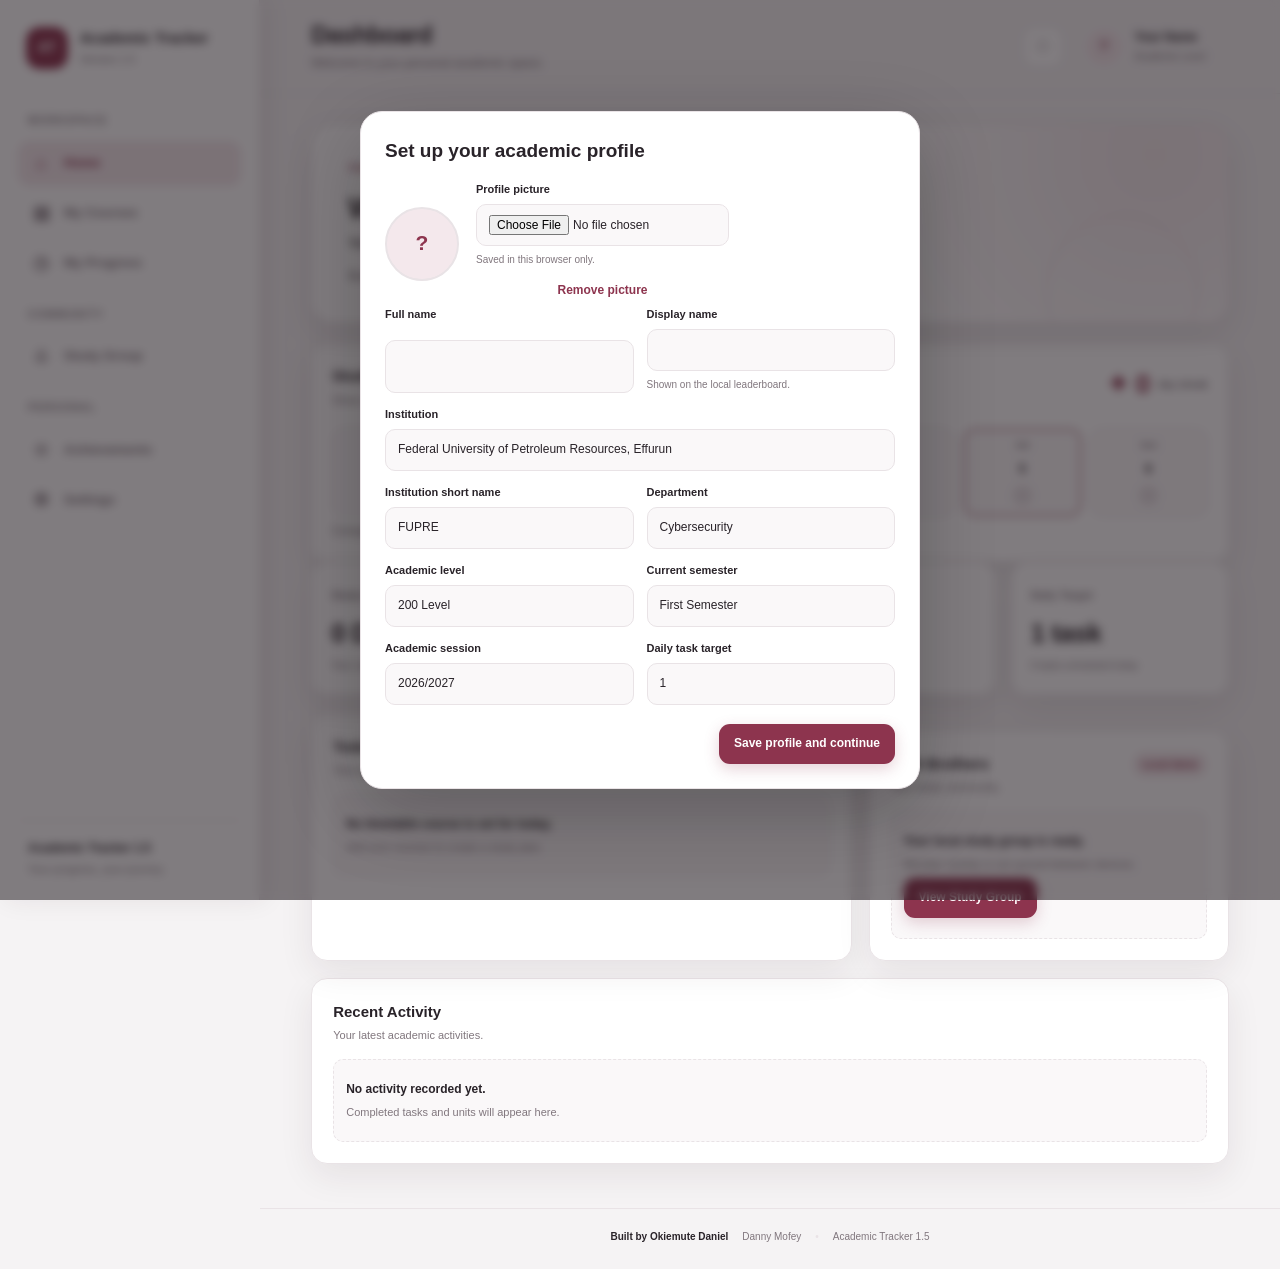
==== Academic Tracker 1.5 version 2/index.html @ 457a5bba "Add files via upload" ====
<!DOCTYPE html>
<html lang="en">
<head>
    <!-- Page setup: character support, mobile scaling and search description. -->
    <meta charset="UTF-8">
    <meta name="viewport" content="width=device-width, initial-scale=1.0">
    <meta
        name="description"
        content="Academic Tracker — Your personal academic space and study community."
    >

    <title>Academic Tracker 1.5</title>

    <!-- Keep all visual styling in the separate CSS file. -->
    <link rel="stylesheet" href="styles.css">
</head>

<body>
    <!-- Main application wrapper. -->
    <div class="app-container">

        <!-- Side navigation: JavaScript uses the data-page values to switch sections. -->
        <aside class="sidebar" id="sidebar">
            <div class="brand">
                <div class="brand-logo" aria-hidden="true">AT</div>

                <div class="brand-details">
                    <h2>Academic Tracker</h2>
                    <span>Version 1.5</span>
                </div>
            </div>

            <nav class="main-navigation" aria-label="Main navigation">
                <p class="navigation-heading">WORKSPACE</p>

                <a href="#home" class="nav-link active" data-page="home">
                    <span class="nav-icon" aria-hidden="true">⌂</span>
                    <span>Home</span>
                </a>

                <a href="#courses" class="nav-link" data-page="courses">
                    <span class="nav-icon" aria-hidden="true">▤</span>
                    <span>My Courses</span>
                </a>

                <a href="#progress" class="nav-link" data-page="progress">
                    <span class="nav-icon" aria-hidden="true">◷</span>
                    <span>My Progress</span>
                </a>

                <p class="navigation-heading">COMMUNITY</p>

                <a href="#study-group" class="nav-link" data-page="study-group">
                    <span class="nav-icon" aria-hidden="true">♧</span>
                    <span>Study Group</span>
                </a>

                <p class="navigation-heading">PERSONAL</p>

                <a href="#achievements" class="nav-link" data-page="achievements">
                    <span class="nav-icon" aria-hidden="true">☆</span>
                    <span>Achievements</span>
                </a>

                <a href="#settings" class="nav-link" data-page="settings">
                    <span class="nav-icon" aria-hidden="true">⚙</span>
                    <span>Settings</span>
                </a>
            </nav>

            <!-- Sidebar footer text. -->
            <div class="sidebar-footer">
                <p>Academic Tracker 1.5</p>
                <span>Your progress, your journey.</span>
            </div>
        </aside>

        <!-- Main content area for the selected application page. -->
        <main class="main-content">
            <!-- Top header with mobile menu, page title and profile summary. -->
            <header class="top-header">
                <button
                    class="menu-toggle"
                    id="menu-toggle"
                    type="button"
                    aria-label="Toggle navigation"
                    aria-controls="sidebar"
                    aria-expanded="false"
                >
                    ☰
                </button>

                <div class="page-heading">
                    <h1 id="page-title">Dashboard</h1>
                    <p id="page-subtitle">Welcome to your personal academic space.</p>
                </div>

                <div class="header-actions">
                    <button
                        class="icon-button"
                        id="notification-button"
                        type="button"
                        aria-label="Notifications"
                        title="Notifications"
                    >
                        ♧
                    </button>

                    <div class="profile-summary">
                        <div class="profile-avatar" id="profile-avatar" aria-hidden="true">?</div>

                        <div class="profile-information">
                            <strong id="profile-name">Your Name</strong>
                            <span id="profile-level">Academic Level</span>
                        </div>
                    </div>
                </div>
            </header>

            <!-- Page sections: JavaScript shows the section selected in the navigation. -->
            <div class="page-container">

                <!-- Home dashboard. -->
                <section class="page-section active" id="home-page" aria-labelledby="page-title">
                    <div class="welcome-section">
                        <div>
                            <p class="section-eyebrow">YOUR ACADEMIC JOURNEY</p>
                            <h2>Welcome back, <span id="welcome-name">Student</span>.</h2>
                            <p id="welcome-academic-context">
                                Your academic journey starts here.
                            </p>
                        </div>
                    </div>

                    <!-- Summary statistics are filled using saved study data. -->
                    <div class="statistics-grid">
                        <article class="stat-card">
                            <span class="stat-label">Study Streak</span>
                            <h3 id="current-streak">0 Days</h3>
                            <p>Your current consistency</p>
                        </article>

                        <article class="stat-card">
                            <span class="stat-label">Study Sessions</span>
                            <h3 id="total-sessions">0</h3>
                            <p>Sessions recorded</p>
                        </article>

                        <article class="stat-card">
                            <span class="stat-label">Completed Units</span>
                            <h3 id="completed-units">0</h3>
                            <p>Your academic progress</p>
                        </article>

                        <article class="stat-card">
                            <span class="stat-label">Daily Target</span>
                            <h3 id="daily-target">Not set</h3>
                            <p>Your personal study goal</p>
                        </article>
                    </div>

                    <!-- Dashboard cards for today's plan and the study group. -->
                    <div class="dashboard-grid">
                        <section class="content-card" aria-labelledby="today-plan-heading">
                            <div class="card-heading">
                                <div>
                                    <h3 id="today-plan-heading">Today's Study Plan</h3>
                                    <p>Your planned academic activities.</p>
                                </div>

                                <a href="#courses" data-page="courses">View courses</a>
                            </div>

                            <div id="today-tasks">
                                <div class="empty-state">
                                    <p>No study tasks added yet.</p>
                                    <span>Your planned activities will appear here.</span>
                                </div>
                            </div>
                        </section>

                        <section class="content-card group-preview" aria-labelledby="group-preview-heading">
                            <div class="card-heading">
                                <div>
                                    <h3 id="group-preview-heading">CYB Brothers</h3>
                                    <p>Your study community.</p>
                                </div>

                                <span class="group-status" id="group-status">Not joined</span>
                            </div>

                            <div id="group-preview-content">
                                <div class="empty-state">
                                    <p>You're studying independently.</p>
                                    <span>You can explore a study group whenever you're ready.</span>
                                    <button
                                        class="primary-button"
                                        id="join-group-button"
                                        type="button"
                                    >
                                        Explore Study Group
                                    </button>
                                </div>
                            </div>
                        </section>
                    </div>

                    <!-- Recent study actions will appear here. -->
                    <section class="content-card recent-activity" aria-labelledby="recent-activity-heading">
                        <div class="card-heading">
                            <div>
                                <h3 id="recent-activity-heading">Recent Activity</h3>
                                <p>Your latest academic activities.</p>
                            </div>
                        </div>

                        <div id="recent-activity-list">
                            <div class="empty-state">
                                <p>No activity recorded yet.</p>
                            </div>
                        </div>
                    </section>
                </section>

                <!-- Course list and course management area. -->
                <section class="page-section" id="courses-page" aria-labelledby="courses-heading">
                    <div class="section-header">
                        <div>
                            <h2 id="courses-heading">My Courses</h2>
                            <p>Manage your courses, modules and units.</p>
                            <p class="academic-context" id="courses-academic-context"></p>
                        </div>

                        <button class="primary-button" id="add-course-button" type="button">
                            + Add Course
                        </button>
                    </div>

                    <div id="courses-container">
                        <div class="empty-state">
                            <p>No courses added yet.</p>
                            <span>Your courses will appear here.</span>
                        </div>
                    </div>
                </section>

                <!-- Progress and academic activity area. -->
                <section class="page-section" id="progress-page" aria-labelledby="progress-heading">
                    <div class="section-header">
                        <div>
                            <h2 id="progress-heading">My Progress</h2>
                            <p>Understand your academic development.</p>
                        </div>
                    </div>

                    <div id="personal-progress-container"></div>
                </section>

                <!-- Study group area. Local browser data is not shared across devices. -->
                <section class="page-section" id="study-group-page" aria-labelledby="study-group-heading">
                    <div class="section-header">
                        <div>
                            <h2 id="study-group-heading">Study Group</h2>
                            <p>Study together. Grow together.</p>
                        </div>
                    </div>

                    <div id="study-group-container"></div>
                </section>

                <!-- Achievement milestones area. -->
                <section class="page-section" id="achievements-page" aria-labelledby="achievements-heading">
                    <div class="section-header">
                        <div>
                            <h2 id="achievements-heading">My Achievements</h2>
                            <p>Celebrate your consistency and progress.</p>
                        </div>
                    </div>

                    <div id="achievements-container"></div>
                </section>

                <!-- Profile, theme and appearance settings. -->
                <section class="page-section" id="settings-page" aria-labelledby="settings-heading">
                    <div class="section-header">
                        <div>
                            <h2 id="settings-heading">Settings</h2>
                            <p>Personalise your Academic Tracker experience.</p>
                        </div>
                    </div>

                    <section class="content-card" aria-labelledby="appearance-heading">
                        <h3 id="appearance-heading">Appearance</h3>
                        <p>Choose how your application looks.</p>

                        <div class="setting-group">
                            <label for="theme-select">Colour Theme</label>
                            <select id="theme-select" name="theme">
                                <option value="arctic-burgundy">Arctic Burgundy</option>
                                <option value="ocean">Ocean</option>
                                <option value="forest">Forest</option>
                                <option value="black-crimson">Black Crimson</option>
                                <option value="slate-violet">Slate Violet</option>
                            </select>
                        </div>

                        <div class="setting-group">
                            <label for="appearance-mode">Appearance Mode</label>
                            <select id="appearance-mode" name="appearance-mode">
                                <option value="light">Light Mode</option>
                                <option value="dark">Dark Mode</option>
                                <option value="system">Follow Device</option>
                            </select>
                        </div>
                    </section>

                    <section class="content-card" aria-labelledby="profile-settings-heading">
                        <h3 id="profile-settings-heading">Profile</h3>
                        <p>Manage your personal and academic information.</p>
                        <div id="profile-settings"></div>
                    </section>
                </section>
            </div>

            <!-- Footer credit requested by the project owner. -->
            <footer class="app-footer">
                <p>Built by Okiemute Daniel</p>
                <span>Danny Mofey</span>
                <span>Academic Tracker 1.5</span>
            </footer>
        </main>
    </div>

    <!-- Keep application behavior in the separate JavaScript file. -->
    <script src="app.js" defer></script>
</body>
</html>





















<!-- 
<!DOCTYPE html>
<html lang="en">
<head>
    <meta charset="UTF-8">
    <meta name="viewport" content="width=device-width, initial-scale=1.0">
    <meta name="description" content="Academic Tracker — Your personal academic space and study community.">
    <title>Academic Tracker 1.5</title>
    <link rel="stylesheet" href="styles.css">
</head>

<body>
<div class="app-container">

    <aside class="sidebar" id="sidebar">
        <div class="brand">
            <div class="brand-logo">AT</div>
            <div class="brand-details">
                <h2>Academic Tracker</h2>
                <span>Version 1.5</span>
            </div>
        </div>

        <nav class="main-navigation">
            <p class="navigation-heading">WORKSPACE</p>

            <a href="#home" class="nav-link active" data-page="home">
                <span class="nav-icon">⌂</span><span>Home</span>
            </a>
            <a href="#courses" class="nav-link" data-page="courses">
                <span class="nav-icon">▤</span><span>My Courses</span>
            </a>
            <a href="#progress" class="nav-link" data-page="progress">
                <span class="nav-icon">◷</span><span>My Progress</span>
            </a>

            <p class="navigation-heading">COMMUNITY</p>
            <a href="#study-group" class="nav-link" data-page="study-group">
                <span class="nav-icon">♧</span><span>Study Group</span>
            </a>

            <p class="navigation-heading">PERSONAL</p>
            <a href="#achievements" class="nav-link" data-page="achievements">
                <span class="nav-icon">☆</span><span>Achievements</span>
            </a>
            <a href="#settings" class="nav-link" data-page="settings">
                <span class="nav-icon">⚙</span><span>Settings</span>
            </a>
        </nav>

        <div class="sidebar-footer">
            <p>Academic Tracker 1.5</p>
            <span>Your progress, your journey.</span>
        </div>
    </aside>

    <main class="main-content">
        <header class="top-header">
            <button class="menu-toggle" id="menu-toggle" aria-label="Toggle navigation">☰</button>

            <div class="page-heading">
                <h1 id="page-title">Dashboard</h1>
                <p id="page-subtitle">Welcome to your personal academic space.</p>
            </div>

            <div class="header-actions">
                <button class="icon-button" id="notification-button" aria-label="Notifications">♧</button>

                <div class="profile-summary">
                    <div class="profile-avatar" id="profile-avatar">?</div>
                    <div class="profile-information">
                        <strong id="profile-name">Your Name</strong>
                        <span id="profile-level">Academic Level</span>
                    </div>
                </div>
            </div>
        </header>

        <div class="page-container">

            <section class="page-section active" id="home-page">
                <div class="welcome-section">
                    <div>
                        <p class="section-eyebrow">YOUR ACADEMIC JOURNEY</p>
                        <h2>Welcome back, <span id="welcome-name">Student</span>.</h2>
                        <p id="welcome-academic-context">Your academic journey starts here.</p>
                    </div>
                </div>

                <div class="statistics-grid">
                    <article class="stat-card">
                        <span class="stat-label">Study Streak</span>
                        <h3 id="current-streak">0 Days</h3>
                        <p>Your current consistency</p>
                    </article>
                    <article class="stat-card">
                        <span class="stat-label">Study Sessions</span>
                        <h3 id="total-sessions">0</h3>
                        <p>Sessions recorded</p>
                    </article>
                    <article class="stat-card">
                        <span class="stat-label">Completed Units</span>
                        <h3 id="completed-units">0</h3>
                        <p>Your academic progress</p>
                    </article>
                    <article class="stat-card">
                        <span class="stat-label">Daily Target</span>
                        <h3 id="daily-target">Not set</h3>
                        <p>Your personal study goal</p>
                    </article>
                </div>

                <div class="dashboard-grid">
                    <section class="content-card">
                        <div class="card-heading">
                            <div>
                                <h3>Today's Study Plan</h3>
                                <p>Your planned academic activities.</p>
                            </div>
                            <a href="#courses" data-page="courses">View courses</a>
                        </div>
                        <div id="today-tasks">
                            <div class="empty-state">
                                <p>No study tasks added yet.</p>
                                <span>Your planned activities will appear here.</span>
                            </div>
                        </div>
                    </section>

                    <section class="content-card group-preview">
                        <div class="card-heading">
                            <div>
                                <h3>CYB Brothers</h3>
                                <p>Your study community.</p>
                            </div>
                            <span class="group-status" id="group-status">Not joined</span>
                        </div>
                        <div id="group-preview-content">
                            <div class="empty-state">
                                <p>You're studying independently.</p>
                                <span>You can explore a study group whenever you're ready.</span>
                                <button class="primary-button" id="join-group-button">Explore Study Group</button>
                            </div>
                        </div>
                    </section>
                </div>

                <section class="content-card recent-activity">
                    <div class="card-heading">
                        <div>
                            <h3>Recent Activity</h3>
                            <p>Your latest academic activities.</p>
                        </div>
                    </div>
                    <div id="recent-activity-list">
                        <div class="empty-state"><p>No activity recorded yet.</p></div>
                    </div>
                </section>
            </section>

            <section class="page-section" id="courses-page">
                <div class="section-header">
                    <div>
                        <h2>My Courses</h2>
                        <p>Manage your courses, modules and units.</p>
                        <p class="academic-context" id="courses-academic-context"></p>
                    </div>
                    <button class="primary-button" id="add-course-button">+ Add Course</button>
                </div>
                <div id="courses-container">
                    <div class="empty-state">
                        <p>No courses added yet.</p>
                        <span>Your courses will appear here.</span>
                    </div>
                </div>
            </section>

            <section class="page-section" id="progress-page">
                <div class="section-header">
                    <div>
                        <h2>My Progress</h2>
                        <p>Understand your academic development.</p>
                    </div>
                </div>
                <div id="personal-progress-container"></div>
            </section>

            <section class="page-section" id="study-group-page">
                <div class="section-header">
                    <div>
                        <h2>Study Group</h2>
                        <p>Study together. Grow together.</p>
                    </div>
                </div>
                <div id="study-group-container"></div>
            </section>

            <section class="page-section" id="achievements-page">
                <div class="section-header">
                    <div>
                        <h2>My Achievements</h2>
                        <p>Celebrate your consistency and progress.</p>
                    </div>
                </div>
                <div id="achievements-container"></div>
            </section>

            <section class="page-section" id="settings-page">
                <div class="section-header">
                    <div>
                        <h2>Settings</h2>
                        <p>Personalise your Academic Tracker experience.</p>
                    </div>
                </div>

                <section class="content-card">
                    <h3>Appearance</h3>
                    <p>Choose how your application looks.</p>

                    <div class="setting-group">
                        <label for="theme-select">Colour Theme</label>
                        <select id="theme-select">
                            <option value="arctic-burgundy">Arctic Burgundy</option>
                            <option value="ocean">Ocean</option>
                            <option value="forest">Forest</option>
                            <option value="warm-earth">Warm Earth</option>
                            <option value="slate-violet">Slate Violet</option>
                        </select>
                    </div>

                    <div class="setting-group">
                        <label for="appearance-mode">Appearance Mode</label>
                        <select id="appearance-mode">
                            <option value="light">Light Mode</option>
                            <option value="dark">Dark Mode</option>
                            <option value="system">Follow Device</option>
                        </select>
                    </div>
                </section>

                <section class="content-card">
                    <h3>Profile</h3>
                    <p>Manage your personal and academic information.</p>
                    <div id="profile-settings"></div>
                </section>
            </section>

        </div>

        <footer class="app-footer">
            <p>Built by Okiemute Daniel</p>
            <span>Danny Mofey</span>
            <span>Academic Tracker 1.5</span>
        </footer>
    </main>
</div>

<script src="app.js" defer></script>
</body>
</html> -->
---- Academic Tracker 1.5 version 2/styles.css ----
/* Reset browser defaults so spacing and element sizes stay predictable. */
* {
    margin: 0;
    padding: 0;
    box-sizing: border-box;
}

/* Theme variables: components use these colors so changing themes updates the whole interface. */
:root {
    color-scheme: light;

    --color-background: #f5f3f4;
    --color-surface: #ffffff;
    --color-surface-soft: #faf8f9;
    --color-text: #292329;
    --color-text-muted: #81777e;
    --color-border: #e9e3e6;

    --color-primary: #8d344e;
    --color-primary-hover: #71273e;
    --color-primary-contrast: #ffffff;
    --color-primary-soft: #f4e8ec;

    --color-success: #347a5c;
    --color-warning: #a96b21;
    --color-danger: #b23b48;

    --color-shadow: rgb(48 25 35 / 8%);
    --color-overlay: rgb(24 18 22 / 55%);

    --sidebar-width: 260px;
    --content-width: 1440px;
    --header-height: 94px;

    --radius-small: 10px;
    --radius-medium: 16px;
    --radius-large: 22px;

    --shadow-card: 0 12px 34px var(--color-shadow);
    --transition-fast: 160ms ease;
    --transition-normal: 240ms ease;

    font-family: Inter, "Segoe UI", Roboto, Helvetica, Arial, sans-serif;
}

/* Arctic Burgundy — existing theme palette. */
body[data-theme="arctic-burgundy"] {
    --color-background: #f5f3f4;
    --color-surface: #ffffff;
    --color-surface-soft: #faf8f9;
    --color-text: #292329;
    --color-text-muted: #81777e;
    --color-border: #e9e3e6;

    --color-primary: #8d344e;
    --color-primary-hover: #71273e;
    --color-primary-contrast: #ffffff;
    --color-primary-soft: #f4e8ec;

    --color-shadow: rgb(48 25 35 / 8%);
}

/* Ocean — calm blue palette. */
body[data-theme="ocean"] {
    --color-background: #f1f6f9;
    --color-surface: #ffffff;
    --color-surface-soft: #f8fbfd;
    --color-text: #202b33;
    --color-text-muted: #71808a;
    --color-border: #dfe8ed;

    --color-primary: #326a92;
    --color-primary-hover: #245372;
    --color-primary-contrast: #ffffff;
    --color-primary-soft: #e5f0f6;

    --color-shadow: rgb(25 56 75 / 8%);
}

/* Forest dark palette uses the exact requested black and mint colors. */
body[data-theme="forest"] {
    --color-background: #020202;
    --color-surface: #0c100e;
    --color-surface-soft: #141a17;
    --color-text: #f1fff9;
    --color-text-muted: #a1b3aa;
    --color-border: #283a32;

    --color-primary: #00F6AC;
    --color-primary-hover: #00cf91;
    --color-primary-contrast: #020202;
    --color-primary-soft: #12382d;

    --color-success: #00F6AC;
    --color-shadow: rgb(0 0 0 / 38%);

    color-scheme: dark;
}

/* Black Crimson — exact requested black, crimson and off-white palette. */
body[data-theme="black-crimson"] {
    --color-background: #0D0B0B;
    --color-surface: #171313;
    --color-surface-soft: #211a1a;
    --color-text: #F5F2ED;
    --color-text-muted: #bcb2b0;
    --color-border: #3a2c2d;

    --color-primary: #8D0D1A;
    --color-primary-hover: #a81423;
    --color-primary-contrast: #F5F2ED;
    --color-primary-soft: #35191d;

    --color-shadow: rgb(0 0 0 / 38%);

    color-scheme: dark;
}

/* Slate Violet — slate backgrounds with purple accents. */
body[data-theme="slate-violet"] {
    --color-background: #f1f1f5;
    --color-surface: #ffffff;
    --color-surface-soft: #f8f8fb;
    --color-text: #292934;
    --color-text-muted: #777887;
    --color-border: #e4e3ec;

    --color-primary: #7163a8;
    --color-primary-hover: #5a4d91;
    --color-primary-contrast: #ffffff;
    --color-primary-soft: #efedf8;

    --color-shadow: rgb(42 35 75 / 8%);
}

/* Dark mode for Arctic Burgundy, Ocean and Slate Violet. */
body[data-mode="dark"][data-theme="arctic-burgundy"],
body[data-mode="dark"]:not([data-theme]) {
    --color-background: #171419;
    --color-surface: #211d23;
    --color-surface-soft: #29242b;
    --color-text: #f5eef1;
    --color-text-muted: #b5a9b0;
    --color-border: #3b343c;

    --color-primary: #d98ca5;
    --color-primary-hover: #eda9bf;
    --color-primary-contrast: #211419;
    --color-primary-soft: #3b2932;

    --color-shadow: rgb(0 0 0 / 30%);

    color-scheme: dark;
}

body[data-mode="dark"][data-theme="ocean"] {
    --color-background: #11191e;
    --color-surface: #1a252c;
    --color-surface-soft: #222f37;
    --color-text: #edf6fa;
    --color-text-muted: #a8b9c2;
    --color-border: #35454e;

    --color-primary: #7bb7d8;
    --color-primary-hover: #9bcde6;
    --color-primary-contrast: #10212b;
    --color-primary-soft: #253c49;

    --color-shadow: rgb(0 0 0 / 32%);

    color-scheme: dark;
}

body[data-mode="dark"][data-theme="slate-violet"] {
    --color-background: #171720;
    --color-surface: #20202b;
    --color-surface-soft: #292936;
    --color-text: #f0eff8;
    --color-text-muted: #b1afc1;
    --color-border: #3a3949;

    --color-primary: #b2a5ed;
    --color-primary-hover: #c7bcf6;
    --color-primary-contrast: #1b1830;
    --color-primary-soft: #322e45;

    --color-shadow: rgb(0 0 0 / 32%);

    color-scheme: dark;
}

/* Forest light mode keeps mint accents on readable light surfaces. */
body[data-mode="light"][data-theme="forest"] {
    --color-background: #effcf6;
    --color-surface: #ffffff;
    --color-surface-soft: #f7fffb;
    --color-text: #13231b;
    --color-text-muted: #61766b;
    --color-border: #d5e8dd;

    --color-primary: #008b62;
    --color-primary-hover: #006f4e;
    --color-primary-contrast: #ffffff;
    --color-primary-soft: #daf9eb;

    --color-success: #008b62;
    --color-shadow: rgb(17 71 48 / 8%);

    color-scheme: light;
}

/* Black Crimson light mode uses the requested colors with a light background. */
body[data-mode="light"][data-theme="black-crimson"] {
    --color-background: #F5F2ED;
    --color-surface: #ffffff;
    --color-surface-soft: #faf7f3;
    --color-text: #0D0B0B;
    --color-text-muted: #665d5b;
    --color-border: #e4dbd5;

    --color-primary: #8D0D1A;
    --color-primary-hover: #710913;
    --color-primary-contrast: #F5F2ED;
    --color-primary-soft: #f3e4e3;

    --color-shadow: rgb(35 15 16 / 9%);

    color-scheme: light;
}

/* Base page styles. */
html {
    min-width: 320px;
    scroll-behavior: smooth;
}

body {
    min-width: 320px;
    min-height: 100vh;
    background: var(--color-background);
    color: var(--color-text);
    font-size: 15px;
    line-height: 1.55;
    transition:
        background-color var(--transition-normal),
        color var(--transition-normal);
}

button,
input,
select,
textarea {
    font: inherit;
}

button,
a,
select {
    -webkit-tap-highlight-color: transparent;
}

button {
    color: inherit;
}

a {
    color: var(--color-primary);
    text-decoration: none;
}

a:hover {
    color: var(--color-primary-hover);
}

button:focus-visible,
a:focus-visible,
input:focus-visible,
select:focus-visible,
textarea:focus-visible {
    outline: 3px solid color-mix(in srgb, var(--color-primary) 45%, transparent);
    outline-offset: 3px;
}

::selection {
    background: var(--color-primary);
    color: var(--color-primary-contrast);
}

/* Main application layout. */
.app-container {
    min-height: 100vh;
}

/* Fixed left navigation on larger screens. */
.sidebar {
    position: fixed;
    z-index: 20;
    top: 0;
    bottom: 0;
    left: 0;

    display: flex;
    flex-direction: column;

    width: var(--sidebar-width);
    padding: 27px 18px 18px;

    overflow-y: auto;

    background: var(--color-surface);
    border-right: 1px solid var(--color-border);
    box-shadow: 5px 0 24px var(--color-shadow);

    transition:
        background-color var(--transition-normal),
        transform var(--transition-normal);
}

/* Brand name and logo at the top of the sidebar. */
.brand {
    display: flex;
    align-items: center;
    gap: 12px;

    padding: 0 8px 28px;
}

.brand-logo {
    display: grid;
    flex: 0 0 42px;
    place-items: center;

    width: 42px;
    height: 42px;

    border-radius: 14px;
    background: var(--color-primary);
    color: var(--color-primary-contrast);

    font-size: 14px;
    font-weight: 800;
    letter-spacing: 0.4px;
}

.brand-details h2 {
    color: var(--color-text);
    font-size: 15px;
    font-weight: 750;
    line-height: 1.3;
}

.brand-details span {
    display: block;
    margin-top: 3px;

    color: var(--color-text-muted);
    font-size: 11px;
}

/* Sidebar navigation links and category labels. */
.main-navigation {
    display: flex;
    flex-direction: column;
    gap: 5px;
}

.navigation-heading {
    margin: 16px 10px 7px;

    color: var(--color-text-muted);
    font-size: 10px;
    font-weight: 750;
    letter-spacing: 1.6px;
}

.nav-link {
    display: flex;
    align-items: center;
    gap: 12px;

    min-height: 45px;
    padding: 10px 12px;

    border-radius: 12px;
    color: var(--color-text-muted);

    font-size: 13px;
    font-weight: 600;

    transition:
        background-color var(--transition-fast),
        color var(--transition-fast),
        transform var(--transition-fast);
}

.nav-link:hover {
    background: var(--color-primary-soft);
    color: var(--color-primary);
    transform: translateX(2px);
}

.nav-link.active {
    background: var(--color-primary-soft);
    color: var(--color-primary);
    font-weight: 750;
}

.nav-icon {
    display: grid;
    flex: 0 0 22px;
    place-items: center;

    width: 22px;

    font-size: 18px;
    line-height: 1;
}

/* Small identity note at the bottom of the sidebar. */
.sidebar-footer {
    margin-top: auto;
    padding: 18px 10px 4px;

    border-top: 1px solid var(--color-border);
}

.sidebar-footer p {
    color: var(--color-text);
    font-size: 12px;
    font-weight: 700;
}

.sidebar-footer span {
    display: block;
    margin-top: 3px;

    color: var(--color-text-muted);
    font-size: 11px;
}

/* Main area sits to the right of the fixed sidebar. */
.main-content {
    display: flex;
    flex-direction: column;

    min-height: 100vh;
    margin-left: var(--sidebar-width);
}

/* Header with page title and profile controls. */
.top-header {
    position: sticky;
    z-index: 10;
    top: 0;

    display: flex;
    align-items: center;
    justify-content: space-between;
    gap: 20px;

    min-height: var(--header-height);
    padding: 17px clamp(22px, 4vw, 56px);

    background: color-mix(in srgb, var(--color-background) 88%, transparent);
    border-bottom: 1px solid var(--color-border);
    backdrop-filter: blur(16px);
}

.page-heading h1 {
    color: var(--color-text);
    font-size: clamp(19px, 2vw, 24px);
    font-weight: 750;
    letter-spacing: -0.5px;
    line-height: 1.25;
}

.page-heading p {
    margin-top: 4px;

    color: var(--color-text-muted);
    font-size: 12px;
}

.header-actions {
    display: flex;
    align-items: center;
    gap: 15px;
}

.menu-toggle {
    display: none;

    width: 42px;
    height: 42px;

    border: 1px solid var(--color-border);
    border-radius: 12px;
    background: var(--color-surface);

    cursor: pointer;
    font-size: 19px;
}

.icon-button {
    display: grid;
    place-items: center;

    width: 42px;
    height: 42px;

    border: 1px solid var(--color-border);
    border-radius: 13px;
    background: var(--color-surface);
    color: var(--color-text-muted);

    cursor: pointer;
    font-size: 17px;

    transition:
        color var(--transition-fast),
        border-color var(--transition-fast),
        background-color var(--transition-fast);
}

.icon-button:hover {
    border-color: var(--color-primary);
    background: var(--color-primary-soft);
    color: var(--color-primary);
}

.profile-summary {
    display: flex;
    align-items: center;
    gap: 10px;

    min-width: 150px;
    padding: 4px;

    border: 0;
    border-radius: 14px;
    background: transparent;

    text-align: left;
}

.profile-avatar {
    display: grid;
    flex: 0 0 42px;
    place-items: center;

    width: 42px;
    height: 42px;

    overflow: hidden;

    border: 2px solid var(--color-surface);
    border-radius: 50%;
    background: var(--color-primary-soft);
    color: var(--color-primary);

    font-size: 14px;
    font-weight: 800;
}

.profile-avatar img,
.profile-picture,
.member-avatar img,
.leaderboard-avatar img {
    width: 100%;
    height: 100%;
    object-fit: cover;
}

.profile-information {
    display: flex;
    flex-direction: column;
    min-width: 0;
}

.profile-information strong {
    overflow: hidden;

    color: var(--color-text);
    font-size: 12px;
    font-weight: 750;
    text-overflow: ellipsis;
    white-space: nowrap;
}

.profile-information span {
    overflow: hidden;
    margin-top: 2px;

    color: var(--color-text-muted);
    font-size: 10px;
    text-overflow: ellipsis;
    white-space: nowrap;
}

/* Page container keeps the content centered and comfortable to read. */
.page-container {
    width: 100%;
    max-width: var(--content-width);
    margin: 0 auto;
    padding: 30px clamp(18px, 4vw, 56px) 44px;
}

/* JavaScript adds .active to the page selected in the navigation. */
.page-section {
    display: none;
    animation: page-enter 220ms ease both;
}

.page-section.active {
    display: block;
}

@keyframes page-enter {
    from {
        opacity: 0;
        transform: translateY(5px);
    }

    to {
        opacity: 1;
        transform: translateY(0);
    }
}

/* Welcome panel on the dashboard. */
.welcome-section {
    position: relative;

    display: flex;
    align-items: center;
    justify-content: space-between;
    gap: 20px;

    min-height: 170px;
    margin-bottom: 20px;
    padding: clamp(22px, 4vw, 36px);

    overflow: hidden;

    border: 1px solid var(--color-border);
    border-radius: var(--radius-large);
    background:
        radial-gradient(
            circle at 92% 15%,
            color-mix(in srgb, var(--color-primary) 11%, transparent),
            transparent 34%
        ),
        var(--color-surface);
    box-shadow: var(--shadow-card);
}

.welcome-section::after {
    position: absolute;
    right: 30px;
    bottom: -45px;

    width: 150px;
    height: 150px;

    border: 1px solid color-mix(in srgb, var(--color-primary) 18%, transparent);
    border-radius: 50%;

    content: "";
    pointer-events: none;
}

.section-eyebrow {
    color: var(--color-primary);
    font-size: 10px;
    font-weight: 800;
    letter-spacing: 1.7px;
}

.welcome-section h2 {
    margin-top: 8px;

    color: var(--color-text);
    font-size: clamp(22px, 3vw, 30px);
    font-weight: 780;
    letter-spacing: -0.9px;
}

.welcome-section h2 span {
    color: var(--color-primary);
}

.welcome-section p:last-child {
    margin-top: 7px;

    color: var(--color-text-muted);
    font-size: 13px;
}

/* Dashboard statistic cards. */
.statistics-grid {
    display: grid;
    grid-template-columns: repeat(4, minmax(0, 1fr));
    gap: 15px;

    margin-bottom: 18px;
}

.stat-card {
    position: relative;

    min-height: 133px;
    padding: 19px;

    border: 1px solid var(--color-border);
    border-radius: var(--radius-medium);
    background: var(--color-surface);
    box-shadow: var(--shadow-card);

    transition:
        border-color var(--transition-fast),
        transform var(--transition-fast),
        background-color var(--transition-normal);
}

.stat-card:hover {
    border-color: color-mix(in srgb, var(--color-primary) 38%, var(--color-border));
    transform: translateY(-2px);
}

.stat-label {
    color: var(--color-text-muted);
    font-size: 11px;
    font-weight: 650;
}

.stat-card h3 {
    margin-top: 8px;

    color: var(--color-text);
    font-size: clamp(20px, 2.2vw, 26px);
    font-weight: 800;
    letter-spacing: -0.5px;
}

.stat-card p {
    margin-top: 5px;

    color: var(--color-text-muted);
    font-size: 10px;
}

/* Two-column dashboard layout. */
.dashboard-grid {
    display: grid;
    grid-template-columns: minmax(0, 1.2fr) minmax(280px, 0.8fr);
    gap: 17px;

    margin-bottom: 17px;
}

/* Shared card styles for content sections. */
.content-card {
    min-width: 0;
    padding: 21px;

    border: 1px solid var(--color-border);
    border-radius: var(--radius-medium);
    background: var(--color-surface);
    box-shadow: var(--shadow-card);

    transition:
        border-color var(--transition-fast),
        background-color var(--transition-normal);
}

.content-card + .content-card {
    margin-top: 17px;
}

.content-card > h3 {
    color: var(--color-text);
    font-size: 16px;
    font-weight: 750;
}

.content-card > p {
    margin-top: 5px;

    color: var(--color-text-muted);
    font-size: 12px;
}

.card-heading {
    display: flex;
    align-items: flex-start;
    justify-content: space-between;
    gap: 12px;

    margin-bottom: 15px;
}

.card-heading h3 {
    color: var(--color-text);
    font-size: 15px;
    font-weight: 750;
}

.card-heading p {
    margin-top: 4px;

    color: var(--color-text-muted);
    font-size: 11px;
}

.card-heading > a {
    flex: 0 0 auto;
    padding-top: 2px;

    font-size: 11px;
    font-weight: 700;
}

.group-status,
.status-badge,
.course-status,
.unit-status {
    display: inline-flex;
    align-items: center;
    justify-content: center;

    min-height: 25px;
    padding: 4px 9px;

    border-radius: 99px;
    background: var(--color-primary-soft);
    color: var(--color-primary);

    font-size: 10px;
    font-weight: 750;
    white-space: nowrap;
}

/* Helpful empty messages before the user has added study data. */
.empty-state {
    display: flex;
    flex-direction: column;
    align-items: flex-start;
    gap: 5px;

    padding: 20px 12px;

    border: 1px dashed var(--color-border);
    border-radius: var(--radius-small);
    background: var(--color-surface-soft);
}

.empty-state p {
    color: var(--color-text);
    font-size: 12px;
    font-weight: 650;
}

.empty-state span {
    color: var(--color-text-muted);
    font-size: 11px;
}

/* Primary and secondary buttons. */
.primary-button,
.secondary-button,
.danger-button,
.text-button {
    display: inline-flex;
    align-items: center;
    justify-content: center;
    gap: 7px;

    min-height: 40px;
    padding: 9px 14px;

    border: 1px solid transparent;
    border-radius: 11px;

    cursor: pointer;
    font-size: 12px;
    font-weight: 750;

    transition:
        background-color var(--transition-fast),
        border-color var(--transition-fast),
        color var(--transition-fast),
        transform var(--transition-fast),
        box-shadow var(--transition-fast);
}

.primary-button {
    background: var(--color-primary);
    color: var(--color-primary-contrast);
    box-shadow: 0 5px 15px color-mix(in srgb, var(--color-primary) 22%, transparent);
}

.primary-button:hover {
    background: var(--color-primary-hover);
    transform: translateY(-1px);
}

.secondary-button {
    border-color: var(--color-border);
    background: var(--color-surface);
    color: var(--color-text);
}

.secondary-button:hover {
    border-color: var(--color-primary);
    background: var(--color-primary-soft);
    color: var(--color-primary);
}

.danger-button {
    border-color: color-mix(in srgb, var(--color-danger) 25%, transparent);
    background: color-mix(in srgb, var(--color-danger) 8%, var(--color-surface));
    color: var(--color-danger);
}

.danger-button:hover {
    background: var(--color-danger);
    color: #ffffff;
}

.text-button {
    min-height: 32px;
    padding: 5px 8px;

    background: transparent;
    color: var(--color-primary);
}

.text-button:hover {
    background: var(--color-primary-soft);
}

/* Page heading area on courses, progress, groups, achievements and settings. */
.section-header {
    display: flex;
    align-items: flex-end;
    justify-content: space-between;
    gap: 18px;

    margin-bottom: 20px;
}

.section-header h2 {
    color: var(--color-text);
    font-size: clamp(22px, 3vw, 28px);
    font-weight: 780;
    letter-spacing: -0.7px;
}

.section-header p {
    margin-top: 5px;

    color: var(--color-text-muted);
    font-size: 12px;
}

.academic-context {
    color: var(--color-primary) !important;
    font-weight: 650;
}

/* Course collection layout. */
#courses-container,
.courses-grid,
.course-grid {
    display: grid;
    grid-template-columns: repeat(2, minmax(0, 1fr));
    gap: 16px;
}

/* Course cards. */
.course-card,
.course-item {
    min-width: 0;
    padding: 19px;

    border: 1px solid var(--color-border);
    border-radius: var(--radius-medium);
    background: var(--color-surface);
    box-shadow: var(--shadow-card);

    transition:
        border-color var(--transition-fast),
        transform var(--transition-fast),
        background-color var(--transition-normal);
}

.course-card:hover,
.course-item:hover {
    border-color: color-mix(in srgb, var(--color-primary) 40%, var(--color-border));
    transform: translateY(-2px);
}

.course-card-header,
.course-header {
    display: flex;
    align-items: flex-start;
    justify-content: space-between;
    gap: 12px;
}

.course-code {
    color: var(--color-primary);
    font-size: 10px;
    font-weight: 800;
    letter-spacing: 0.7px;
    text-transform: uppercase;
}

.course-title {
    margin-top: 5px;

    color: var(--color-text);
    font-size: 15px;
    font-weight: 750;
}

.course-meta,
.course-units {
    margin-top: 5px;

    color: var(--color-text-muted);
    font-size: 10px;
}

.course-actions,
.card-actions,
.button-row {
    display: flex;
    align-items: center;
    flex-wrap: wrap;
    gap: 7px;
}

.course-progress {
    margin-top: 17px;
}

/* Progress track and fill.
   JavaScript can set --progress to a percentage such as 62%.
   The color shifts through the progress range from crimson to gold to green. */
.progress-track,
.progress-bar {
    width: 100%;
    height: 9px;

    overflow: hidden;

    border-radius: 99px;
    background: var(--color-border);
}

.progress-fill,
.progress-bar-fill {
    display: block;

    width: var(--progress, 0%);
    height: 100%;
    min-width: 0;

    border-radius: inherit;
    background: var(--progress-color, var(--color-primary));

    transition:
        width 500ms ease,
        background-color 350ms ease;
}

/* These classes allow JavaScript to assign a progress color based on completion. */
.progress-fill.is-low,
.progress-bar-fill.is-low {
    --progress-color: #c34c5c;
}

.progress-fill.is-medium,
.progress-bar-fill.is-medium {
    --progress-color: #c28b33;
}

.progress-fill.is-high,
.progress-bar-fill.is-high {
    --progress-color: #3e9a70;
}

.progress-fill.is-complete,
.progress-bar-fill.is-complete {
    --progress-color: var(--color-success);
}

.progress-caption,
.progress-details {
    display: flex;
    align-items: center;
    justify-content: space-between;
    gap: 12px;

    margin-top: 7px;

    color: var(--color-text-muted);
    font-size: 10px;
}

.progress-caption strong,
.progress-details strong {
    color: var(--color-text);
}

/* Course modules and their expandable study units. */
.course-modules,
.module-list {
    display: grid;
    gap: 9px;

    margin-top: 15px;
}

.course-module,
.module-item {
    overflow: hidden;

    border: 1px solid var(--color-border);
    border-radius: 12px;
    background: var(--color-surface-soft);
}

.course-module summary,
.module-heading {
    display: flex;
    align-items: center;
    justify-content: space-between;
    gap: 10px;

    padding: 12px;

    color: var(--color-text);
    cursor: pointer;
    font-size: 12px;
    font-weight: 700;
    list-style: none;
}

.course-module summary::-webkit-details-marker {
    display: none;
}

.course-module summary::after {
    color: var(--color-primary);
    content: "+";
    font-size: 17px;
    line-height: 1;
}

.course-module[open] summary::after {
    content: "−";
}

.module-content,
.study-unit-list {
    display: grid;
    gap: 7px;

    padding: 0 10px 10px;
}

.study-unit,
.unit-row {
    display: flex;
    align-items: center;
    gap: 10px;

    min-height: 42px;
    padding: 9px 10px;

    border: 1px solid var(--color-border);
    border-radius: 10px;
    background: var(--color-surface);
}

.study-unit-title,
.unit-title {
    flex: 1;
    min-width: 0;

    color: var(--color-text);
    font-size: 11px;
}

.study-unit input[type="checkbox"],
.unit-row input[type="checkbox"],
.task-row input[type="checkbox"] {
    width: 17px;
    height: 17px;

    accent-color: var(--color-primary);
    cursor: pointer;
}

.study-unit.is-complete .study-unit-title,
.unit-row.is-complete .unit-title {
    color: var(--color-text-muted);
    text-decoration: line-through;
}

/* Today's tasks and planned academic activities. */
#today-tasks,
.task-list,
.study-task-list {
    display: grid;
    gap: 8px;
}

.task-row,
.study-task {
    display: flex;
    align-items: center;
    gap: 10px;

    min-height: 46px;
    padding: 10px 11px;

    border: 1px solid var(--color-border);
    border-radius: 11px;
    background: var(--color-surface-soft);
}

.task-row label,
.task-description {
    flex: 1;
    min-width: 0;

    color: var(--color-text);
    font-size: 11px;
}

.task-time,
.task-course {
    color: var(--color-text-muted);
    font-size: 10px;
}

/* Weekly streak strip: JavaScript should mark active days with .is-complete. */
.streak-card {
    padding: 20px;

    border: 1px solid var(--color-border);
    border-radius: var(--radius-medium);
    background: var(--color-surface);
    box-shadow: var(--shadow-card);
}

.streak-heading {
    display: flex;
    align-items: flex-start;
    justify-content: space-between;
    gap: 15px;
}

.streak-heading h3 {
    color: var(--color-text);
    font-size: 15px;
    font-weight: 750;
}

.streak-heading p {
    margin-top: 4px;

    color: var(--color-text-muted);
    font-size: 11px;
}

.streak-current {
    display: flex;
    align-items: center;
    gap: 8px;

    color: var(--color-primary);
    font-size: 26px;
    font-weight: 800;
}

.streak-current small {
    color: var(--color-text-muted);
    font-size: 10px;
    font-weight: 600;
}

.streak-week {
    display: grid;
    grid-template-columns: repeat(7, minmax(0, 1fr));
    gap: 8px;

    margin-top: 19px;
}

.streak-day {
    display: flex;
    flex-direction: column;
    align-items: center;
    gap: 7px;

    min-width: 0;
    padding: 10px 4px;

    border: 1px solid var(--color-border);
    border-radius: 12px;
    background: var(--color-surface-soft);
}

.streak-day-name {
    color: var(--color-text-muted);
    font-size: 9px;
    font-weight: 700;
}

.streak-day-date {
    color: var(--color-text);
    font-size: 12px;
    font-weight: 750;
}

.streak-day-indicator {
    display: grid;
    place-items: center;

    width: 21px;
    height: 21px;

    border-radius: 50%;
    background: var(--color-border);
    color: var(--color-text-muted);

    font-size: 10px;
    font-weight: 800;
}

.streak-day.is-complete {
    border-color: color-mix(in srgb, var(--color-primary) 35%, var(--color-border));
    background: var(--color-primary-soft);
}

.streak-day.is-complete .streak-day-indicator {
    background: var(--color-primary);
    color: var(--color-primary-contrast);
}

.streak-day.is-today {
    box-shadow: inset 0 0 0 1px var(--color-primary);
}

.streak-note {
    margin-top: 14px;

    color: var(--color-text-muted);
    font-size: 11px;
}

/* Progress page charts and activity history. */
.progress-grid,
.statistics-panels {
    display: grid;
    grid-template-columns: repeat(2, minmax(0, 1fr));
    gap: 16px;
}

.chart-container,
.progress-chart {
    min-height: 220px;
    padding: 18px;

    border: 1px solid var(--color-border);
    border-radius: var(--radius-medium);
    background: var(--color-surface);
    box-shadow: var(--shadow-card);
}

.chart-title {
    margin-bottom: 15px;

    color: var(--color-text);
    font-size: 14px;
    font-weight: 750;
}

.chart-bars {
    display: flex;
    align-items: flex-end;
    justify-content: space-around;
    gap: 10px;

    height: 130px;
    padding: 8px 5px 0;

    border-bottom: 1px solid var(--color-border);
}

.chart-bar-column {
    display: flex;
    flex: 1;
    flex-direction: column;
    align-items: center;
    justify-content: flex-end;
    gap: 7px;

    height: 100%;
}

.chart-bar {
    width: min(30px, 70%);
    min-height: 3px;

    border-radius: 7px 7px 2px 2px;
    background: var(--color-primary);

    transition:
        height 400ms ease,
        background-color var(--transition-normal);
}

.chart-bar-label {
    color: var(--color-text-muted);
    font-size: 9px;
}

.activity-list,
.recent-activity-list {
    display: grid;
    gap: 10px;
}

.activity-item {
    display: flex;
    align-items: flex-start;
    gap: 11px;

    padding: 11px 0;

    border-bottom: 1px solid var(--color-border);
}

.activity-item:last-child {
    border-bottom: 0;
}

.activity-icon {
    display: grid;
    flex: 0 0 34px;
    place-items: center;

    width: 34px;
    height: 34px;

    border-radius: 11px;
    background: var(--color-primary-soft);
    color: var(--color-primary);

    font-size: 14px;
}

.activity-item-content {
    flex: 1;
    min-width: 0;
}

.activity-item-content strong {
    display: block;

    color: var(--color-text);
    font-size: 11px;
}

.activity-item-content span,
.activity-date {
    display: block;
    margin-top: 3px;

    color: var(--color-text-muted);
    font-size: 10px;
}

/* Study group, leaderboard and member profile layouts. */
.group-grid,
.leaderboard-list,
.member-list {
    display: grid;
    gap: 9px;
}

.group-member,
.leaderboard-row,
.member-row {
    display: flex;
    align-items: center;
    gap: 11px;

    padding: 11px;

    border: 1px solid var(--color-border);
    border-radius: 12px;
    background: var(--color-surface-soft);
}

.member-avatar,
.leaderboard-avatar {
    display: grid;
    flex: 0 0 38px;
    place-items: center;

    width: 38px;
    height: 38px;

    overflow: hidden;

    border-radius: 50%;
    background: var(--color-primary-soft);
    color: var(--color-primary);

    font-size: 12px;
    font-weight: 800;
}

.member-information {
    flex: 1;
    min-width: 0;
}

.member-information strong {
    display: block;
    overflow: hidden;

    color: var(--color-text);
    font-size: 11px;
    text-overflow: ellipsis;
    white-space: nowrap;
}

.member-information span {
    display: block;
    margin-top: 3px;

    color: var(--color-text-muted);
    font-size: 10px;
}

.leaderboard-rank {
    width: 25px;

    color: var(--color-primary);
    font-size: 12px;
    font-weight: 800;
    text-align: center;
}

.member-xp {
    color: var(--color-text);
    font-size: 11px;
    font-weight: 750;
    white-space: nowrap;
}

/* Achievement cards and their locked/unlocked states. */
.achievements-grid {
    display: grid;
    grid-template-columns: repeat(3, minmax(0, 1fr));
    gap: 15px;
}

.achievement-card {
    padding: 18px;

    border: 1px solid var(--color-border);
    border-radius: var(--radius-medium);
    background: var(--color-surface);
    box-shadow: var(--shadow-card);
}

.achievement-card.is-locked {
    opacity: 0.62;
}

.achievement-icon {
    display: grid;
    place-items: center;

    width: 44px;
    height: 44px;
    margin-bottom: 13px;

    border-radius: 14px;
    background: var(--color-primary-soft);
    color: var(--color-primary);

    font-size: 20px;
}

.achievement-card h3 {
    color: var(--color-text);
    font-size: 13px;
    font-weight: 750;
}

.achievement-card p {
    margin-top: 5px;

    color: var(--color-text-muted);
    font-size: 10px;
}

.achievement-status {
    display: inline-block;
    margin-top: 12px;
}

/* Settings content and form controls. */
.settings-grid {
    display: grid;
    grid-template-columns: repeat(2, minmax(0, 1fr));
    gap: 16px;
}

.setting-group {
    display: grid;
    gap: 7px;

    margin-top: 16px;
}

.setting-group label,
.form-field label {
    color: var(--color-text);
    font-size: 11px;
    font-weight: 700;
}

.setting-group select,
.form-field input,
.form-field select,
.form-field textarea,
.setting-group input,
.setting-group textarea {
    width: 100%;
    min-height: 42px;
    padding: 10px 12px;

    border: 1px solid var(--color-border);
    border-radius: 10px;
    background: var(--color-surface-soft);
    color: var(--color-text);

    font-size: 12px;
    transition:
        border-color var(--transition-fast),
        box-shadow var(--transition-fast),
        background-color var(--transition-normal);
}

.form-field textarea,
.setting-group textarea {
    min-height: 90px;
    resize: vertical;
}

.setting-group select:hover,
.form-field input:hover,
.form-field select:hover,
.form-field textarea:hover {
    border-color: color-mix(in srgb, var(--color-primary) 40%, var(--color-border));
}

.setting-group select:focus,
.form-field input:focus,
.form-field select:focus,
.form-field textarea:focus {
    border-color: var(--color-primary);
    outline: none;
    box-shadow: 0 0 0 3px color-mix(in srgb, var(--color-primary) 14%, transparent);
}

.form-grid {
    display: grid;
    grid-template-columns: repeat(2, minmax(0, 1fr));
    gap: 13px;
}

.form-field {
    display: grid;
    gap: 6px;
}

.form-field.full-width {
    grid-column: 1 / -1;
}

.form-error,
.error-message {
    color: var(--color-danger);
    font-size: 10px;
}

.form-help,
.help-text {
    color: var(--color-text-muted);
    font-size: 10px;
}

/* Profile image upload preview and avatar image. */
.profile-edit-layout {
    display: flex;
    align-items: center;
    gap: 17px;
}

.profile-picture-preview {
    display: grid;
    flex: 0 0 74px;
    place-items: center;

    width: 74px;
    height: 74px;

    overflow: hidden;

    border: 2px solid var(--color-border);
    border-radius: 50%;
    background: var(--color-primary-soft);
    color: var(--color-primary);

    font-size: 21px;
    font-weight: 800;
}

.profile-picture-preview img {
    width: 100%;
    height: 100%;
    object-fit: cover;
}

/* Modal dialog styles for adding courses, study tasks and editing a profile. */
.modal-backdrop {
    position: fixed;
    z-index: 100;
    inset: 0;

    display: grid;
    place-items: center;

    padding: 18px;

    background: var(--color-overlay);
    backdrop-filter: blur(5px);
}

.modal,
.dialog {
    width: min(560px, 100%);
    max-height: min(90vh, 800px);
    padding: 24px;

    overflow-y: auto;

    border: 1px solid var(--color-border);
    border-radius: var(--radius-large);
    background: var(--color-surface);
    box-shadow: 0 24px 75px rgb(0 0 0 / 24%);

    animation: modal-enter 180ms ease both;
}

@keyframes modal-enter {
    from {
        opacity: 0;
        transform: translateY(8px) scale(0.99);
    }

    to {
        opacity: 1;
        transform: translateY(0) scale(1);
    }
}

.modal h2,
.dialog h2 {
    margin-bottom: 16px;

    color: var(--color-text);
    font-size: 19px;
    font-weight: 780;
}

.modal-footer,
.dialog-actions {
    display: flex;
    justify-content: flex-end;
    flex-wrap: wrap;
    gap: 8px;

    margin-top: 19px;
}

/* Toast messages shown after a saved action or error. */
.toast,
#toast-message {
    position: fixed;
    z-index: 120;
    right: 22px;
    bottom: 22px;

    max-width: min(390px, calc(100vw - 32px));
    padding: 12px 16px;

    border: 1px solid var(--color-border);
    border-radius: 12px;
    background: var(--color-text);
    color: var(--color-background);
    box-shadow: var(--shadow-card);

    font-size: 12px;

    opacity: 0;
    pointer-events: none;
    transform: translateY(8px);

    transition:
        opacity var(--transition-fast),
        transform var(--transition-fast);
}

.toast.show,
#toast-message.show {
    opacity: 1;
    transform: translateY(0);
}

/* Footer at the end of the main content. */
.app-footer {
    display: flex;
    align-items: center;
    justify-content: center;
    flex-wrap: wrap;
    gap: 7px 14px;

    margin-top: auto;
    padding: 20px 24px 25px;

    border-top: 1px solid var(--color-border);
    color: var(--color-text-muted);

    font-size: 10px;
    text-align: center;
}

.app-footer p {
    color: var(--color-text);
    font-weight: 700;
}

.app-footer span + span::before {
    margin-right: 14px;
    color: var(--color-border);
    content: "•";
}

/* Keep motion comfortable for users who request reduced animation. */
@media (prefers-reduced-motion: reduce) {
    *,
    *::before,
    *::after {
        scroll-behavior: auto !important;
        animation-duration: 0.01ms !important;
        animation-iteration-count: 1 !important;
        transition-duration: 0.01ms !important;
    }
}

/* Tablet layout: give the sidebar and page content more room. */
@media (max-width: 1050px) {
    :root {
        --sidebar-width: 225px;
    }

    .statistics-grid {
        grid-template-columns: repeat(2, minmax(0, 1fr));
    }

    .dashboard-grid {
        grid-template-columns: 1fr;
    }

    .achievements-grid {
        grid-template-columns: repeat(2, minmax(0, 1fr));
    }
}

/* Mobile layout: sidebar becomes a slide-in navigation drawer. */
@media (max-width: 720px) {
    :root {
        --header-height: 76px;
    }

    .sidebar {
        z-index: 40;
        width: min(300px, 86vw);
        transform: translateX(-105%);
    }

    body.sidebar-open .sidebar {
        transform: translateX(0);
    }

    body.sidebar-open::after {
        position: fixed;
        z-index: 30;
        inset: 0;

        background: var(--color-overlay);
        content: "";
    }

    .main-content {
        margin-left: 0;
    }

    .top-header {
        gap: 12px;
        padding: 12px 16px;
    }

    .menu-toggle {
        display: grid;
        flex: 0 0 42px;
        place-items: center;
    }

    .page-heading {
        flex: 1;
        min-width: 0;
    }

    .page-heading h1 {
        font-size: 17px;
    }

    .page-heading p {
        overflow: hidden;

        max-width: 46vw;

        text-overflow: ellipsis;
        white-space: nowrap;
    }

    .header-actions {
        gap: 8px;
    }

    .profile-summary {
        min-width: 0;
    }

    .profile-avatar {
        flex-basis: 38px;
        width: 38px;
        height: 38px;
    }

    .profile-information {
        display: none;
    }

    .icon-button {
        width: 38px;
        height: 38px;
    }

    .page-container {
        padding: 20px 15px 30px;
    }

    .welcome-section {
        min-height: 145px;
    }

    .content-card {
        padding: 16px;
    }

    .section-header {
        align-items: flex-start;
    }

    #courses-container,
    .courses-grid,
    .course-grid,
    .progress-grid,
    .statistics-panels,
    .settings-grid {
        grid-template-columns: 1fr;
    }

    .statistics-grid {
        gap: 10px;
    }

    .stat-card {
        min-height: 118px;
        padding: 15px;
    }

    .app-footer {
        padding: 17px 14px 24px;
    }
}

/* Small mobile screens: stack buttons and form fields neatly. */
@media (max-width: 460px) {
    .statistics-grid {
        grid-template-columns: repeat(2, minmax(0, 1fr));
    }

    .section-header {
        flex-direction: column;
        align-items: stretch;
    }

    .section-header > .primary-button {
        align-self: flex-start;
    }

    .card-heading {
        align-items: flex-start;
    }

    .card-heading > a {
        font-size: 10px;
    }

    .streak-week {
        gap: 4px;
    }

    .streak-day {
        padding: 8px 2px;
        border-radius: 9px;
    }

    .streak-day-name {
        font-size: 8px;
    }

    .form-grid {
        grid-template-columns: 1fr;
    }

    .form-field.full-width {
        grid-column: auto;
    }

    .profile-edit-layout {
        align-items: flex-start;
    }

    .modal,
    .dialog {
        padding: 19px;
        border-radius: 18px;
    }
}
---- Academic Tracker 1.5 version 2/styles.css ----
/* Reset browser defaults so spacing and element sizes stay predictable. */
* {
    margin: 0;
    padding: 0;
    box-sizing: border-box;
}

/* Theme variables: components use these colors so changing themes updates the whole interface. */
:root {
    color-scheme: light;

    --color-background: #f5f3f4;
    --color-surface: #ffffff;
    --color-surface-soft: #faf8f9;
    --color-text: #292329;
    --color-text-muted: #81777e;
    --color-border: #e9e3e6;

    --color-primary: #8d344e;
    --color-primary-hover: #71273e;
    --color-primary-contrast: #ffffff;
    --color-primary-soft: #f4e8ec;

    --color-success: #347a5c;
    --color-warning: #a96b21;
    --color-danger: #b23b48;

    --color-shadow: rgb(48 25 35 / 8%);
    --color-overlay: rgb(24 18 22 / 55%);

    --sidebar-width: 260px;
    --content-width: 1440px;
    --header-height: 94px;

    --radius-small: 10px;
    --radius-medium: 16px;
    --radius-large: 22px;

    --shadow-card: 0 12px 34px var(--color-shadow);
    --transition-fast: 160ms ease;
    --transition-normal: 240ms ease;

    font-family: Inter, "Segoe UI", Roboto, Helvetica, Arial, sans-serif;
}

/* Arctic Burgundy — existing theme palette. */
body[data-theme="arctic-burgundy"] {
    --color-background: #f5f3f4;
    --color-surface: #ffffff;
    --color-surface-soft: #faf8f9;
    --color-text: #292329;
    --color-text-muted: #81777e;
    --color-border: #e9e3e6;

    --color-primary: #8d344e;
    --color-primary-hover: #71273e;
    --color-primary-contrast: #ffffff;
    --color-primary-soft: #f4e8ec;

    --color-shadow: rgb(48 25 35 / 8%);
}

/* Ocean — calm blue palette. */
body[data-theme="ocean"] {
    --color-background: #f1f6f9;
    --color-surface: #ffffff;
    --color-surface-soft: #f8fbfd;
    --color-text: #202b33;
    --color-text-muted: #71808a;
    --color-border: #dfe8ed;

    --color-primary: #326a92;
    --color-primary-hover: #245372;
    --color-primary-contrast: #ffffff;
    --color-primary-soft: #e5f0f6;

    --color-shadow: rgb(25 56 75 / 8%);
}

/* Forest dark palette uses the exact requested black and mint colors. */
body[data-theme="forest"] {
    --color-background: #020202;
    --color-surface: #0c100e;
    --color-surface-soft: #141a17;
    --color-text: #f1fff9;
    --color-text-muted: #a1b3aa;
    --color-border: #283a32;

    --color-primary: #00F6AC;
    --color-primary-hover: #00cf91;
    --color-primary-contrast: #020202;
    --color-primary-soft: #12382d;

    --color-success: #00F6AC;
    --color-shadow: rgb(0 0 0 / 38%);

    color-scheme: dark;
}

/* Black Crimson — exact requested black, crimson and off-white palette. */
body[data-theme="black-crimson"] {
    --color-background: #0D0B0B;
    --color-surface: #171313;
    --color-surface-soft: #211a1a;
    --color-text: #F5F2ED;
    --color-text-muted: #bcb2b0;
    --color-border: #3a2c2d;

    --color-primary: #8D0D1A;
    --color-primary-hover: #a81423;
    --color-primary-contrast: #F5F2ED;
    --color-primary-soft: #35191d;

    --color-shadow: rgb(0 0 0 / 38%);

    color-scheme: dark;
}

/* Slate Violet — slate backgrounds with purple accents. */
body[data-theme="slate-violet"] {
    --color-background: #f1f1f5;
    --color-surface: #ffffff;
    --color-surface-soft: #f8f8fb;
    --color-text: #292934;
    --color-text-muted: #777887;
    --color-border: #e4e3ec;

    --color-primary: #7163a8;
    --color-primary-hover: #5a4d91;
    --color-primary-contrast: #ffffff;
    --color-primary-soft: #efedf8;

    --color-shadow: rgb(42 35 75 / 8%);
}

/* Dark mode for Arctic Burgundy, Ocean and Slate Violet. */
body[data-mode="dark"][data-theme="arctic-burgundy"],
body[data-mode="dark"]:not([data-theme]) {
    --color-background: #171419;
    --color-surface: #211d23;
    --color-surface-soft: #29242b;
    --color-text: #f5eef1;
    --color-text-muted: #b5a9b0;
    --color-border: #3b343c;

    --color-primary: #d98ca5;
    --color-primary-hover: #eda9bf;
    --color-primary-contrast: #211419;
    --color-primary-soft: #3b2932;

    --color-shadow: rgb(0 0 0 / 30%);

    color-scheme: dark;
}

body[data-mode="dark"][data-theme="ocean"] {
    --color-background: #11191e;
    --color-surface: #1a252c;
    --color-surface-soft: #222f37;
    --color-text: #edf6fa;
    --color-text-muted: #a8b9c2;
    --color-border: #35454e;

    --color-primary: #7bb7d8;
    --color-primary-hover: #9bcde6;
    --color-primary-contrast: #10212b;
    --color-primary-soft: #253c49;

    --color-shadow: rgb(0 0 0 / 32%);

    color-scheme: dark;
}

body[data-mode="dark"][data-theme="slate-violet"] {
    --color-background: #171720;
    --color-surface: #20202b;
    --color-surface-soft: #292936;
    --color-text: #f0eff8;
    --color-text-muted: #b1afc1;
    --color-border: #3a3949;

    --color-primary: #b2a5ed;
    --color-primary-hover: #c7bcf6;
    --color-primary-contrast: #1b1830;
    --color-primary-soft: #322e45;

    --color-shadow: rgb(0 0 0 / 32%);

    color-scheme: dark;
}

/* Forest light mode keeps mint accents on readable light surfaces. */
body[data-mode="light"][data-theme="forest"] {
    --color-background: #effcf6;
    --color-surface: #ffffff;
    --color-surface-soft: #f7fffb;
    --color-text: #13231b;
    --color-text-muted: #61766b;
    --color-border: #d5e8dd;

    --color-primary: #008b62;
    --color-primary-hover: #006f4e;
    --color-primary-contrast: #ffffff;
    --color-primary-soft: #daf9eb;

    --color-success: #008b62;
    --color-shadow: rgb(17 71 48 / 8%);

    color-scheme: light;
}

/* Black Crimson light mode uses the requested colors with a light background. */
body[data-mode="light"][data-theme="black-crimson"] {
    --color-background: #F5F2ED;
    --color-surface: #ffffff;
    --color-surface-soft: #faf7f3;
    --color-text: #0D0B0B;
    --color-text-muted: #665d5b;
    --color-border: #e4dbd5;

    --color-primary: #8D0D1A;
    --color-primary-hover: #710913;
    --color-primary-contrast: #F5F2ED;
    --color-primary-soft: #f3e4e3;

    --color-shadow: rgb(35 15 16 / 9%);

    color-scheme: light;
}

/* Base page styles. */
html {
    min-width: 320px;
    scroll-behavior: smooth;
}

body {
    min-width: 320px;
    min-height: 100vh;
    background: var(--color-background);
    color: var(--color-text);
    font-size: 15px;
    line-height: 1.55;
    transition:
        background-color var(--transition-normal),
        color var(--transition-normal);
}

button,
input,
select,
textarea {
    font: inherit;
}

button,
a,
select {
    -webkit-tap-highlight-color: transparent;
}

button {
    color: inherit;
}

a {
    color: var(--color-primary);
    text-decoration: none;
}

a:hover {
    color: var(--color-primary-hover);
}

button:focus-visible,
a:focus-visible,
input:focus-visible,
select:focus-visible,
textarea:focus-visible {
    outline: 3px solid color-mix(in srgb, var(--color-primary) 45%, transparent);
    outline-offset: 3px;
}

::selection {
    background: var(--color-primary);
    color: var(--color-primary-contrast);
}

/* Main application layout. */
.app-container {
    min-height: 100vh;
}

/* Fixed left navigation on larger screens. */
.sidebar {
    position: fixed;
    z-index: 20;
    top: 0;
    bottom: 0;
    left: 0;

    display: flex;
    flex-direction: column;

    width: var(--sidebar-width);
    padding: 27px 18px 18px;

    overflow-y: auto;

    background: var(--color-surface);
    border-right: 1px solid var(--color-border);
    box-shadow: 5px 0 24px var(--color-shadow);

    transition:
        background-color var(--transition-normal),
        transform var(--transition-normal);
}

/* Brand name and logo at the top of the sidebar. */
.brand {
    display: flex;
    align-items: center;
    gap: 12px;

    padding: 0 8px 28px;
}

.brand-logo {
    display: grid;
    flex: 0 0 42px;
    place-items: center;

    width: 42px;
    height: 42px;

    border-radius: 14px;
    background: var(--color-primary);
    color: var(--color-primary-contrast);

    font-size: 14px;
    font-weight: 800;
    letter-spacing: 0.4px;
}

.brand-details h2 {
    color: var(--color-text);
    font-size: 15px;
    font-weight: 750;
    line-height: 1.3;
}

.brand-details span {
    display: block;
    margin-top: 3px;

    color: var(--color-text-muted);
    font-size: 11px;
}

/* Sidebar navigation links and category labels. */
.main-navigation {
    display: flex;
    flex-direction: column;
    gap: 5px;
}

.navigation-heading {
    margin: 16px 10px 7px;

    color: var(--color-text-muted);
    font-size: 10px;
    font-weight: 750;
    letter-spacing: 1.6px;
}

.nav-link {
    display: flex;
    align-items: center;
    gap: 12px;

    min-height: 45px;
    padding: 10px 12px;

    border-radius: 12px;
    color: var(--color-text-muted);

    font-size: 13px;
    font-weight: 600;

    transition:
        background-color var(--transition-fast),
        color var(--transition-fast),
        transform var(--transition-fast);
}

.nav-link:hover {
    background: var(--color-primary-soft);
    color: var(--color-primary);
    transform: translateX(2px);
}

.nav-link.active {
    background: var(--color-primary-soft);
    color: var(--color-primary);
    font-weight: 750;
}

.nav-icon {
    display: grid;
    flex: 0 0 22px;
    place-items: center;

    width: 22px;

    font-size: 18px;
    line-height: 1;
}

/* Small identity note at the bottom of the sidebar. */
.sidebar-footer {
    margin-top: auto;
    padding: 18px 10px 4px;

    border-top: 1px solid var(--color-border);
}

.sidebar-footer p {
    color: var(--color-text);
    font-size: 12px;
    font-weight: 700;
}

.sidebar-footer span {
    display: block;
    margin-top: 3px;

    color: var(--color-text-muted);
    font-size: 11px;
}

/* Main area sits to the right of the fixed sidebar. */
.main-content {
    display: flex;
    flex-direction: column;

    min-height: 100vh;
    margin-left: var(--sidebar-width);
}

/* Header with page title and profile controls. */
.top-header {
    position: sticky;
    z-index: 10;
    top: 0;

    display: flex;
    align-items: center;
    justify-content: space-between;
    gap: 20px;

    min-height: var(--header-height);
    padding: 17px clamp(22px, 4vw, 56px);

    background: color-mix(in srgb, var(--color-background) 88%, transparent);
    border-bottom: 1px solid var(--color-border);
    backdrop-filter: blur(16px);
}

.page-heading h1 {
    color: var(--color-text);
    font-size: clamp(19px, 2vw, 24px);
    font-weight: 750;
    letter-spacing: -0.5px;
    line-height: 1.25;
}

.page-heading p {
    margin-top: 4px;

    color: var(--color-text-muted);
    font-size: 12px;
}

.header-actions {
    display: flex;
    align-items: center;
    gap: 15px;
}

.menu-toggle {
    display: none;

    width: 42px;
    height: 42px;

    border: 1px solid var(--color-border);
    border-radius: 12px;
    background: var(--color-surface);

    cursor: pointer;
    font-size: 19px;
}

.icon-button {
    display: grid;
    place-items: center;

    width: 42px;
    height: 42px;

    border: 1px solid var(--color-border);
    border-radius: 13px;
    background: var(--color-surface);
    color: var(--color-text-muted);

    cursor: pointer;
    font-size: 17px;

    transition:
        color var(--transition-fast),
        border-color var(--transition-fast),
        background-color var(--transition-fast);
}

.icon-button:hover {
    border-color: var(--color-primary);
    background: var(--color-primary-soft);
    color: var(--color-primary);
}

.profile-summary {
    display: flex;
    align-items: center;
    gap: 10px;

    min-width: 150px;
    padding: 4px;

    border: 0;
    border-radius: 14px;
    background: transparent;

    text-align: left;
}

.profile-avatar {
    display: grid;
    flex: 0 0 42px;
    place-items: center;

    width: 42px;
    height: 42px;

    overflow: hidden;

    border: 2px solid var(--color-surface);
    border-radius: 50%;
    background: var(--color-primary-soft);
    color: var(--color-primary);

    font-size: 14px;
    font-weight: 800;
}

.profile-avatar img,
.profile-picture,
.member-avatar img,
.leaderboard-avatar img {
    width: 100%;
    height: 100%;
    object-fit: cover;
}

.profile-information {
    display: flex;
    flex-direction: column;
    min-width: 0;
}

.profile-information strong {
    overflow: hidden;

    color: var(--color-text);
    font-size: 12px;
    font-weight: 750;
    text-overflow: ellipsis;
    white-space: nowrap;
}

.profile-information span {
    overflow: hidden;
    margin-top: 2px;

    color: var(--color-text-muted);
    font-size: 10px;
    text-overflow: ellipsis;
    white-space: nowrap;
}

/* Page container keeps the content centered and comfortable to read. */
.page-container {
    width: 100%;
    max-width: var(--content-width);
    margin: 0 auto;
    padding: 30px clamp(18px, 4vw, 56px) 44px;
}

/* JavaScript adds .active to the page selected in the navigation. */
.page-section {
    display: none;
    animation: page-enter 220ms ease both;
}

.page-section.active {
    display: block;
}

@keyframes page-enter {
    from {
        opacity: 0;
        transform: translateY(5px);
    }

    to {
        opacity: 1;
        transform: translateY(0);
    }
}

/* Welcome panel on the dashboard. */
.welcome-section {
    position: relative;

    display: flex;
    align-items: center;
    justify-content: space-between;
    gap: 20px;

    min-height: 170px;
    margin-bottom: 20px;
    padding: clamp(22px, 4vw, 36px);

    overflow: hidden;

    border: 1px solid var(--color-border);
    border-radius: var(--radius-large);
    background:
        radial-gradient(
            circle at 92% 15%,
            color-mix(in srgb, var(--color-primary) 11%, transparent),
            transparent 34%
        ),
        var(--color-surface);
    box-shadow: var(--shadow-card);
}

.welcome-section::after {
    position: absolute;
    right: 30px;
    bottom: -45px;

    width: 150px;
    height: 150px;

    border: 1px solid color-mix(in srgb, var(--color-primary) 18%, transparent);
    border-radius: 50%;

    content: "";
    pointer-events: none;
}

.section-eyebrow {
    color: var(--color-primary);
    font-size: 10px;
    font-weight: 800;
    letter-spacing: 1.7px;
}

.welcome-section h2 {
    margin-top: 8px;

    color: var(--color-text);
    font-size: clamp(22px, 3vw, 30px);
    font-weight: 780;
    letter-spacing: -0.9px;
}

.welcome-section h2 span {
    color: var(--color-primary);
}

.welcome-section p:last-child {
    margin-top: 7px;

    color: var(--color-text-muted);
    font-size: 13px;
}

/* Dashboard statistic cards. */
.statistics-grid {
    display: grid;
    grid-template-columns: repeat(4, minmax(0, 1fr));
    gap: 15px;

    margin-bottom: 18px;
}

.stat-card {
    position: relative;

    min-height: 133px;
    padding: 19px;

    border: 1px solid var(--color-border);
    border-radius: var(--radius-medium);
    background: var(--color-surface);
    box-shadow: var(--shadow-card);

    transition:
        border-color var(--transition-fast),
        transform var(--transition-fast),
        background-color var(--transition-normal);
}

.stat-card:hover {
    border-color: color-mix(in srgb, var(--color-primary) 38%, var(--color-border));
    transform: translateY(-2px);
}

.stat-label {
    color: var(--color-text-muted);
    font-size: 11px;
    font-weight: 650;
}

.stat-card h3 {
    margin-top: 8px;

    color: var(--color-text);
    font-size: clamp(20px, 2.2vw, 26px);
    font-weight: 800;
    letter-spacing: -0.5px;
}

.stat-card p {
    margin-top: 5px;

    color: var(--color-text-muted);
    font-size: 10px;
}

/* Two-column dashboard layout. */
.dashboard-grid {
    display: grid;
    grid-template-columns: minmax(0, 1.2fr) minmax(280px, 0.8fr);
    gap: 17px;

    margin-bottom: 17px;
}

/* Shared card styles for content sections. */
.content-card {
    min-width: 0;
    padding: 21px;

    border: 1px solid var(--color-border);
    border-radius: var(--radius-medium);
    background: var(--color-surface);
    box-shadow: var(--shadow-card);

    transition:
        border-color var(--transition-fast),
        background-color var(--transition-normal);
}

.content-card + .content-card {
    margin-top: 17px;
}

.content-card > h3 {
    color: var(--color-text);
    font-size: 16px;
    font-weight: 750;
}

.content-card > p {
    margin-top: 5px;

    color: var(--color-text-muted);
    font-size: 12px;
}

.card-heading {
    display: flex;
    align-items: flex-start;
    justify-content: space-between;
    gap: 12px;

    margin-bottom: 15px;
}

.card-heading h3 {
    color: var(--color-text);
    font-size: 15px;
    font-weight: 750;
}

.card-heading p {
    margin-top: 4px;

    color: var(--color-text-muted);
    font-size: 11px;
}

.card-heading > a {
    flex: 0 0 auto;
    padding-top: 2px;

    font-size: 11px;
    font-weight: 700;
}

.group-status,
.status-badge,
.course-status,
.unit-status {
    display: inline-flex;
    align-items: center;
    justify-content: center;

    min-height: 25px;
    padding: 4px 9px;

    border-radius: 99px;
    background: var(--color-primary-soft);
    color: var(--color-primary);

    font-size: 10px;
    font-weight: 750;
    white-space: nowrap;
}

/* Helpful empty messages before the user has added study data. */
.empty-state {
    display: flex;
    flex-direction: column;
    align-items: flex-start;
    gap: 5px;

    padding: 20px 12px;

    border: 1px dashed var(--color-border);
    border-radius: var(--radius-small);
    background: var(--color-surface-soft);
}

.empty-state p {
    color: var(--color-text);
    font-size: 12px;
    font-weight: 650;
}

.empty-state span {
    color: var(--color-text-muted);
    font-size: 11px;
}

/* Primary and secondary buttons. */
.primary-button,
.secondary-button,
.danger-button,
.text-button {
    display: inline-flex;
    align-items: center;
    justify-content: center;
    gap: 7px;

    min-height: 40px;
    padding: 9px 14px;

    border: 1px solid transparent;
    border-radius: 11px;

    cursor: pointer;
    font-size: 12px;
    font-weight: 750;

    transition:
        background-color var(--transition-fast),
        border-color var(--transition-fast),
        color var(--transition-fast),
        transform var(--transition-fast),
        box-shadow var(--transition-fast);
}

.primary-button {
    background: var(--color-primary);
    color: var(--color-primary-contrast);
    box-shadow: 0 5px 15px color-mix(in srgb, var(--color-primary) 22%, transparent);
}

.primary-button:hover {
    background: var(--color-primary-hover);
    transform: translateY(-1px);
}

.secondary-button {
    border-color: var(--color-border);
    background: var(--color-surface);
    color: var(--color-text);
}

.secondary-button:hover {
    border-color: var(--color-primary);
    background: var(--color-primary-soft);
    color: var(--color-primary);
}

.danger-button {
    border-color: color-mix(in srgb, var(--color-danger) 25%, transparent);
    background: color-mix(in srgb, var(--color-danger) 8%, var(--color-surface));
    color: var(--color-danger);
}

.danger-button:hover {
    background: var(--color-danger);
    color: #ffffff;
}

.text-button {
    min-height: 32px;
    padding: 5px 8px;

    background: transparent;
    color: var(--color-primary);
}

.text-button:hover {
    background: var(--color-primary-soft);
}

/* Page heading area on courses, progress, groups, achievements and settings. */
.section-header {
    display: flex;
    align-items: flex-end;
    justify-content: space-between;
    gap: 18px;

    margin-bottom: 20px;
}

.section-header h2 {
    color: var(--color-text);
    font-size: clamp(22px, 3vw, 28px);
    font-weight: 780;
    letter-spacing: -0.7px;
}

.section-header p {
    margin-top: 5px;

    color: var(--color-text-muted);
    font-size: 12px;
}

.academic-context {
    color: var(--color-primary) !important;
    font-weight: 650;
}

/* Course collection layout. */
#courses-container,
.courses-grid,
.course-grid {
    display: grid;
    grid-template-columns: repeat(2, minmax(0, 1fr));
    gap: 16px;
}

/* Course cards. */
.course-card,
.course-item {
    min-width: 0;
    padding: 19px;

    border: 1px solid var(--color-border);
    border-radius: var(--radius-medium);
    background: var(--color-surface);
    box-shadow: var(--shadow-card);

    transition:
        border-color var(--transition-fast),
        transform var(--transition-fast),
        background-color var(--transition-normal);
}

.course-card:hover,
.course-item:hover {
    border-color: color-mix(in srgb, var(--color-primary) 40%, var(--color-border));
    transform: translateY(-2px);
}

.course-card-header,
.course-header {
    display: flex;
    align-items: flex-start;
    justify-content: space-between;
    gap: 12px;
}

.course-code {
    color: var(--color-primary);
    font-size: 10px;
    font-weight: 800;
    letter-spacing: 0.7px;
    text-transform: uppercase;
}

.course-title {
    margin-top: 5px;

    color: var(--color-text);
    font-size: 15px;
    font-weight: 750;
}

.course-meta,
.course-units {
    margin-top: 5px;

    color: var(--color-text-muted);
    font-size: 10px;
}

.course-actions,
.card-actions,
.button-row {
    display: flex;
    align-items: center;
    flex-wrap: wrap;
    gap: 7px;
}

.course-progress {
    margin-top: 17px;
}

/* Progress track and fill.
   JavaScript can set --progress to a percentage such as 62%.
   The color shifts through the progress range from crimson to gold to green. */
.progress-track,
.progress-bar {
    width: 100%;
    height: 9px;

    overflow: hidden;

    border-radius: 99px;
    background: var(--color-border);
}

.progress-fill,
.progress-bar-fill {
    display: block;

    width: var(--progress, 0%);
    height: 100%;
    min-width: 0;

    border-radius: inherit;
    background: var(--progress-color, var(--color-primary));

    transition:
        width 500ms ease,
        background-color 350ms ease;
}

/* These classes allow JavaScript to assign a progress color based on completion. */
.progress-fill.is-low,
.progress-bar-fill.is-low {
    --progress-color: #c34c5c;
}

.progress-fill.is-medium,
.progress-bar-fill.is-medium {
    --progress-color: #c28b33;
}

.progress-fill.is-high,
.progress-bar-fill.is-high {
    --progress-color: #3e9a70;
}

.progress-fill.is-complete,
.progress-bar-fill.is-complete {
    --progress-color: var(--color-success);
}

.progress-caption,
.progress-details {
    display: flex;
    align-items: center;
    justify-content: space-between;
    gap: 12px;

    margin-top: 7px;

    color: var(--color-text-muted);
    font-size: 10px;
}

.progress-caption strong,
.progress-details strong {
    color: var(--color-text);
}

/* Course modules and their expandable study units. */
.course-modules,
.module-list {
    display: grid;
    gap: 9px;

    margin-top: 15px;
}

.course-module,
.module-item {
    overflow: hidden;

    border: 1px solid var(--color-border);
    border-radius: 12px;
    background: var(--color-surface-soft);
}

.course-module summary,
.module-heading {
    display: flex;
    align-items: center;
    justify-content: space-between;
    gap: 10px;

    padding: 12px;

    color: var(--color-text);
    cursor: pointer;
    font-size: 12px;
    font-weight: 700;
    list-style: none;
}

.course-module summary::-webkit-details-marker {
    display: none;
}

.course-module summary::after {
    color: var(--color-primary);
    content: "+";
    font-size: 17px;
    line-height: 1;
}

.course-module[open] summary::after {
    content: "−";
}

.module-content,
.study-unit-list {
    display: grid;
    gap: 7px;

    padding: 0 10px 10px;
}

.study-unit,
.unit-row {
    display: flex;
    align-items: center;
    gap: 10px;

    min-height: 42px;
    padding: 9px 10px;

    border: 1px solid var(--color-border);
    border-radius: 10px;
    background: var(--color-surface);
}

.study-unit-title,
.unit-title {
    flex: 1;
    min-width: 0;

    color: var(--color-text);
    font-size: 11px;
}

.study-unit input[type="checkbox"],
.unit-row input[type="checkbox"],
.task-row input[type="checkbox"] {
    width: 17px;
    height: 17px;

    accent-color: var(--color-primary);
    cursor: pointer;
}

.study-unit.is-complete .study-unit-title,
.unit-row.is-complete .unit-title {
    color: var(--color-text-muted);
    text-decoration: line-through;
}

/* Today's tasks and planned academic activities. */
#today-tasks,
.task-list,
.study-task-list {
    display: grid;
    gap: 8px;
}

.task-row,
.study-task {
    display: flex;
    align-items: center;
    gap: 10px;

    min-height: 46px;
    padding: 10px 11px;

    border: 1px solid var(--color-border);
    border-radius: 11px;
    background: var(--color-surface-soft);
}

.task-row label,
.task-description {
    flex: 1;
    min-width: 0;

    color: var(--color-text);
    font-size: 11px;
}

.task-time,
.task-course {
    color: var(--color-text-muted);
    font-size: 10px;
}

/* Weekly streak strip: JavaScript should mark active days with .is-complete. */
.streak-card {
    padding: 20px;

    border: 1px solid var(--color-border);
    border-radius: var(--radius-medium);
    background: var(--color-surface);
    box-shadow: var(--shadow-card);
}

.streak-heading {
    display: flex;
    align-items: flex-start;
    justify-content: space-between;
    gap: 15px;
}

.streak-heading h3 {
    color: var(--color-text);
    font-size: 15px;
    font-weight: 750;
}

.streak-heading p {
    margin-top: 4px;

    color: var(--color-text-muted);
    font-size: 11px;
}

.streak-current {
    display: flex;
    align-items: center;
    gap: 8px;

    color: var(--color-primary);
    font-size: 26px;
    font-weight: 800;
}

.streak-current small {
    color: var(--color-text-muted);
    font-size: 10px;
    font-weight: 600;
}

.streak-week {
    display: grid;
    grid-template-columns: repeat(7, minmax(0, 1fr));
    gap: 8px;

    margin-top: 19px;
}

.streak-day {
    display: flex;
    flex-direction: column;
    align-items: center;
    gap: 7px;

    min-width: 0;
    padding: 10px 4px;

    border: 1px solid var(--color-border);
    border-radius: 12px;
    background: var(--color-surface-soft);
}

.streak-day-name {
    color: var(--color-text-muted);
    font-size: 9px;
    font-weight: 700;
}

.streak-day-date {
    color: var(--color-text);
    font-size: 12px;
    font-weight: 750;
}

.streak-day-indicator {
    display: grid;
    place-items: center;

    width: 21px;
    height: 21px;

    border-radius: 50%;
    background: var(--color-border);
    color: var(--color-text-muted);

    font-size: 10px;
    font-weight: 800;
}

.streak-day.is-complete {
    border-color: color-mix(in srgb, var(--color-primary) 35%, var(--color-border));
    background: var(--color-primary-soft);
}

.streak-day.is-complete .streak-day-indicator {
    background: var(--color-primary);
    color: var(--color-primary-contrast);
}

.streak-day.is-today {
    box-shadow: inset 0 0 0 1px var(--color-primary);
}

.streak-note {
    margin-top: 14px;

    color: var(--color-text-muted);
    font-size: 11px;
}

/* Progress page charts and activity history. */
.progress-grid,
.statistics-panels {
    display: grid;
    grid-template-columns: repeat(2, minmax(0, 1fr));
    gap: 16px;
}

.chart-container,
.progress-chart {
    min-height: 220px;
    padding: 18px;

    border: 1px solid var(--color-border);
    border-radius: var(--radius-medium);
    background: var(--color-surface);
    box-shadow: var(--shadow-card);
}

.chart-title {
    margin-bottom: 15px;

    color: var(--color-text);
    font-size: 14px;
    font-weight: 750;
}

.chart-bars {
    display: flex;
    align-items: flex-end;
    justify-content: space-around;
    gap: 10px;

    height: 130px;
    padding: 8px 5px 0;

    border-bottom: 1px solid var(--color-border);
}

.chart-bar-column {
    display: flex;
    flex: 1;
    flex-direction: column;
    align-items: center;
    justify-content: flex-end;
    gap: 7px;

    height: 100%;
}

.chart-bar {
    width: min(30px, 70%);
    min-height: 3px;

    border-radius: 7px 7px 2px 2px;
    background: var(--color-primary);

    transition:
        height 400ms ease,
        background-color var(--transition-normal);
}

.chart-bar-label {
    color: var(--color-text-muted);
    font-size: 9px;
}

.activity-list,
.recent-activity-list {
    display: grid;
    gap: 10px;
}

.activity-item {
    display: flex;
    align-items: flex-start;
    gap: 11px;

    padding: 11px 0;

    border-bottom: 1px solid var(--color-border);
}

.activity-item:last-child {
    border-bottom: 0;
}

.activity-icon {
    display: grid;
    flex: 0 0 34px;
    place-items: center;

    width: 34px;
    height: 34px;

    border-radius: 11px;
    background: var(--color-primary-soft);
    color: var(--color-primary);

    font-size: 14px;
}

.activity-item-content {
    flex: 1;
    min-width: 0;
}

.activity-item-content strong {
    display: block;

    color: var(--color-text);
    font-size: 11px;
}

.activity-item-content span,
.activity-date {
    display: block;
    margin-top: 3px;

    color: var(--color-text-muted);
    font-size: 10px;
}

/* Study group, leaderboard and member profile layouts. */
.group-grid,
.leaderboard-list,
.member-list {
    display: grid;
    gap: 9px;
}

.group-member,
.leaderboard-row,
.member-row {
    display: flex;
    align-items: center;
    gap: 11px;

    padding: 11px;

    border: 1px solid var(--color-border);
    border-radius: 12px;
    background: var(--color-surface-soft);
}

.member-avatar,
.leaderboard-avatar {
    display: grid;
    flex: 0 0 38px;
    place-items: center;

    width: 38px;
    height: 38px;

    overflow: hidden;

    border-radius: 50%;
    background: var(--color-primary-soft);
    color: var(--color-primary);

    font-size: 12px;
    font-weight: 800;
}

.member-information {
    flex: 1;
    min-width: 0;
}

.member-information strong {
    display: block;
    overflow: hidden;

    color: var(--color-text);
    font-size: 11px;
    text-overflow: ellipsis;
    white-space: nowrap;
}

.member-information span {
    display: block;
    margin-top: 3px;

    color: var(--color-text-muted);
    font-size: 10px;
}

.leaderboard-rank {
    width: 25px;

    color: var(--color-primary);
    font-size: 12px;
    font-weight: 800;
    text-align: center;
}

.member-xp {
    color: var(--color-text);
    font-size: 11px;
    font-weight: 750;
    white-space: nowrap;
}

/* Achievement cards and their locked/unlocked states. */
.achievements-grid {
    display: grid;
    grid-template-columns: repeat(3, minmax(0, 1fr));
    gap: 15px;
}

.achievement-card {
    padding: 18px;

    border: 1px solid var(--color-border);
    border-radius: var(--radius-medium);
    background: var(--color-surface);
    box-shadow: var(--shadow-card);
}

.achievement-card.is-locked {
    opacity: 0.62;
}

.achievement-icon {
    display: grid;
    place-items: center;

    width: 44px;
    height: 44px;
    margin-bottom: 13px;

    border-radius: 14px;
    background: var(--color-primary-soft);
    color: var(--color-primary);

    font-size: 20px;
}

.achievement-card h3 {
    color: var(--color-text);
    font-size: 13px;
    font-weight: 750;
}

.achievement-card p {
    margin-top: 5px;

    color: var(--color-text-muted);
    font-size: 10px;
}

.achievement-status {
    display: inline-block;
    margin-top: 12px;
}

/* Settings content and form controls. */
.settings-grid {
    display: grid;
    grid-template-columns: repeat(2, minmax(0, 1fr));
    gap: 16px;
}

.setting-group {
    display: grid;
    gap: 7px;

    margin-top: 16px;
}

.setting-group label,
.form-field label {
    color: var(--color-text);
    font-size: 11px;
    font-weight: 700;
}

.setting-group select,
.form-field input,
.form-field select,
.form-field textarea,
.setting-group input,
.setting-group textarea {
    width: 100%;
    min-height: 42px;
    padding: 10px 12px;

    border: 1px solid var(--color-border);
    border-radius: 10px;
    background: var(--color-surface-soft);
    color: var(--color-text);

    font-size: 12px;
    transition:
        border-color var(--transition-fast),
        box-shadow var(--transition-fast),
        background-color var(--transition-normal);
}

.form-field textarea,
.setting-group textarea {
    min-height: 90px;
    resize: vertical;
}

.setting-group select:hover,
.form-field input:hover,
.form-field select:hover,
.form-field textarea:hover {
    border-color: color-mix(in srgb, var(--color-primary) 40%, var(--color-border));
}

.setting-group select:focus,
.form-field input:focus,
.form-field select:focus,
.form-field textarea:focus {
    border-color: var(--color-primary);
    outline: none;
    box-shadow: 0 0 0 3px color-mix(in srgb, var(--color-primary) 14%, transparent);
}

.form-grid {
    display: grid;
    grid-template-columns: repeat(2, minmax(0, 1fr));
    gap: 13px;
}

.form-field {
    display: grid;
    gap: 6px;
}

.form-field.full-width {
    grid-column: 1 / -1;
}

.form-error,
.error-message {
    color: var(--color-danger);
    font-size: 10px;
}

.form-help,
.help-text {
    color: var(--color-text-muted);
    font-size: 10px;
}

/* Profile image upload preview and avatar image. */
.profile-edit-layout {
    display: flex;
    align-items: center;
    gap: 17px;
}

.profile-picture-preview {
    display: grid;
    flex: 0 0 74px;
    place-items: center;

    width: 74px;
    height: 74px;

    overflow: hidden;

    border: 2px solid var(--color-border);
    border-radius: 50%;
    background: var(--color-primary-soft);
    color: var(--color-primary);

    font-size: 21px;
    font-weight: 800;
}

.profile-picture-preview img {
    width: 100%;
    height: 100%;
    object-fit: cover;
}

/* Modal dialog styles for adding courses, study tasks and editing a profile. */
.modal-backdrop {
    position: fixed;
    z-index: 100;
    inset: 0;

    display: grid;
    place-items: center;

    padding: 18px;

    background: var(--color-overlay);
    backdrop-filter: blur(5px);
}

.modal,
.dialog {
    width: min(560px, 100%);
    max-height: min(90vh, 800px);
    padding: 24px;

    overflow-y: auto;

    border: 1px solid var(--color-border);
    border-radius: var(--radius-large);
    background: var(--color-surface);
    box-shadow: 0 24px 75px rgb(0 0 0 / 24%);

    animation: modal-enter 180ms ease both;
}

@keyframes modal-enter {
    from {
        opacity: 0;
        transform: translateY(8px) scale(0.99);
    }

    to {
        opacity: 1;
        transform: translateY(0) scale(1);
    }
}

.modal h2,
.dialog h2 {
    margin-bottom: 16px;

    color: var(--color-text);
    font-size: 19px;
    font-weight: 780;
}

.modal-footer,
.dialog-actions {
    display: flex;
    justify-content: flex-end;
    flex-wrap: wrap;
    gap: 8px;

    margin-top: 19px;
}

/* Toast messages shown after a saved action or error. */
.toast,
#toast-message {
    position: fixed;
    z-index: 120;
    right: 22px;
    bottom: 22px;

    max-width: min(390px, calc(100vw - 32px));
    padding: 12px 16px;

    border: 1px solid var(--color-border);
    border-radius: 12px;
    background: var(--color-text);
    color: var(--color-background);
    box-shadow: var(--shadow-card);

    font-size: 12px;

    opacity: 0;
    pointer-events: none;
    transform: translateY(8px);

    transition:
        opacity var(--transition-fast),
        transform var(--transition-fast);
}

.toast.show,
#toast-message.show {
    opacity: 1;
    transform: translateY(0);
}

/* Footer at the end of the main content. */
.app-footer {
    display: flex;
    align-items: center;
    justify-content: center;
    flex-wrap: wrap;
    gap: 7px 14px;

    margin-top: auto;
    padding: 20px 24px 25px;

    border-top: 1px solid var(--color-border);
    color: var(--color-text-muted);

    font-size: 10px;
    text-align: center;
}

.app-footer p {
    color: var(--color-text);
    font-weight: 700;
}

.app-footer span + span::before {
    margin-right: 14px;
    color: var(--color-border);
    content: "•";
}

/* Keep motion comfortable for users who request reduced animation. */
@media (prefers-reduced-motion: reduce) {
    *,
    *::before,
    *::after {
        scroll-behavior: auto !important;
        animation-duration: 0.01ms !important;
        animation-iteration-count: 1 !important;
        transition-duration: 0.01ms !important;
    }
}

/* Tablet layout: give the sidebar and page content more room. */
@media (max-width: 1050px) {
    :root {
        --sidebar-width: 225px;
    }

    .statistics-grid {
        grid-template-columns: repeat(2, minmax(0, 1fr));
    }

    .dashboard-grid {
        grid-template-columns: 1fr;
    }

    .achievements-grid {
        grid-template-columns: repeat(2, minmax(0, 1fr));
    }
}

/* Mobile layout: sidebar becomes a slide-in navigation drawer. */
@media (max-width: 720px) {
    :root {
        --header-height: 76px;
    }

    .sidebar {
        z-index: 40;
        width: min(300px, 86vw);
        transform: translateX(-105%);
    }

    body.sidebar-open .sidebar {
        transform: translateX(0);
    }

    body.sidebar-open::after {
        position: fixed;
        z-index: 30;
        inset: 0;

        background: var(--color-overlay);
        content: "";
    }

    .main-content {
        margin-left: 0;
    }

    .top-header {
        gap: 12px;
        padding: 12px 16px;
    }

    .menu-toggle {
        display: grid;
        flex: 0 0 42px;
        place-items: center;
    }

    .page-heading {
        flex: 1;
        min-width: 0;
    }

    .page-heading h1 {
        font-size: 17px;
    }

    .page-heading p {
        overflow: hidden;

        max-width: 46vw;

        text-overflow: ellipsis;
        white-space: nowrap;
    }

    .header-actions {
        gap: 8px;
    }

    .profile-summary {
        min-width: 0;
    }

    .profile-avatar {
        flex-basis: 38px;
        width: 38px;
        height: 38px;
    }

    .profile-information {
        display: none;
    }

    .icon-button {
        width: 38px;
        height: 38px;
    }

    .page-container {
        padding: 20px 15px 30px;
    }

    .welcome-section {
        min-height: 145px;
    }

    .content-card {
        padding: 16px;
    }

    .section-header {
        align-items: flex-start;
    }

    #courses-container,
    .courses-grid,
    .course-grid,
    .progress-grid,
    .statistics-panels,
    .settings-grid {
        grid-template-columns: 1fr;
    }

    .statistics-grid {
        gap: 10px;
    }

    .stat-card {
        min-height: 118px;
        padding: 15px;
    }

    .app-footer {
        padding: 17px 14px 24px;
    }
}

/* Small mobile screens: stack buttons and form fields neatly. */
@media (max-width: 460px) {
    .statistics-grid {
        grid-template-columns: repeat(2, minmax(0, 1fr));
    }

    .section-header {
        flex-direction: column;
        align-items: stretch;
    }

    .section-header > .primary-button {
        align-self: flex-start;
    }

    .card-heading {
        align-items: flex-start;
    }

    .card-heading > a {
        font-size: 10px;
    }

    .streak-week {
        gap: 4px;
    }

    .streak-day {
        padding: 8px 2px;
        border-radius: 9px;
    }

    .streak-day-name {
        font-size: 8px;
    }

    .form-grid {
        grid-template-columns: 1fr;
    }

    .form-field.full-width {
        grid-column: auto;
    }

    .profile-edit-layout {
        align-items: flex-start;
    }

    .modal,
    .dialog {
        padding: 19px;
        border-radius: 18px;
    }
}
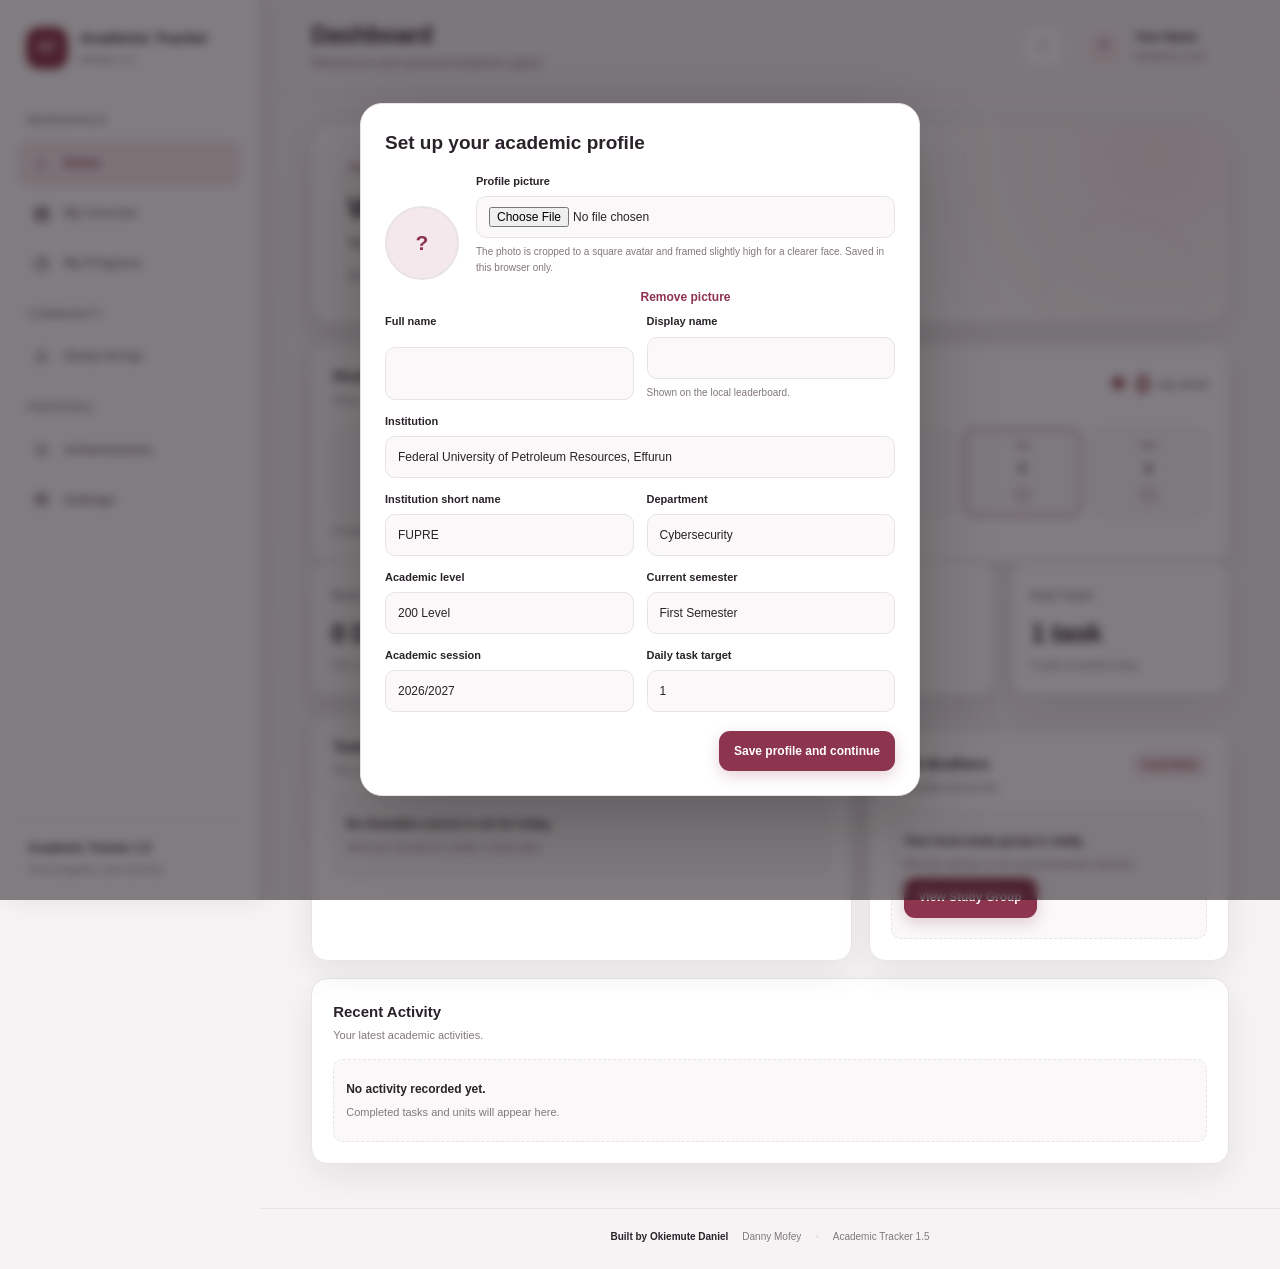
==== commit b9ed11d3: "Update Version 1.5 mobile theme setup" ====
--- a/Academic Tracker 1.5 version 2/index.html
+++ b/Academic Tracker 1.5 version 2/index.html
@@ -1,618 +1,620 @@
-<!DOCTYPE html>
-<html lang="en">
-<head>
-    <!-- Page setup: character support, mobile scaling and search description. -->
-    <meta charset="UTF-8">
-    <meta name="viewport" content="width=device-width, initial-scale=1.0">
-    <meta
-        name="description"
-        content="Academic Tracker — Your personal academic space and study community."
-    >
-
-    <title>Academic Tracker 1.5</title>
-
-    <!-- Keep all visual styling in the separate CSS file. -->
-    <link rel="stylesheet" href="styles.css">
-</head>
-
-<body>
-    <!-- Main application wrapper. -->
-    <div class="app-container">
-
-        <!-- Side navigation: JavaScript uses the data-page values to switch sections. -->
-        <aside class="sidebar" id="sidebar">
-            <div class="brand">
-                <div class="brand-logo" aria-hidden="true">AT</div>
-
-                <div class="brand-details">
-                    <h2>Academic Tracker</h2>
-                    <span>Version 1.5</span>
-                </div>
-            </div>
-
-            <nav class="main-navigation" aria-label="Main navigation">
-                <p class="navigation-heading">WORKSPACE</p>
-
-                <a href="#home" class="nav-link active" data-page="home">
-                    <span class="nav-icon" aria-hidden="true">⌂</span>
-                    <span>Home</span>
-                </a>
-
-                <a href="#courses" class="nav-link" data-page="courses">
-                    <span class="nav-icon" aria-hidden="true">▤</span>
-                    <span>My Courses</span>
-                </a>
-
-                <a href="#progress" class="nav-link" data-page="progress">
-                    <span class="nav-icon" aria-hidden="true">◷</span>
-                    <span>My Progress</span>
-                </a>
-
-                <p class="navigation-heading">COMMUNITY</p>
-
-                <a href="#study-group" class="nav-link" data-page="study-group">
-                    <span class="nav-icon" aria-hidden="true">♧</span>
-                    <span>Study Group</span>
-                </a>
-
-                <p class="navigation-heading">PERSONAL</p>
-
-                <a href="#achievements" class="nav-link" data-page="achievements">
-                    <span class="nav-icon" aria-hidden="true">☆</span>
-                    <span>Achievements</span>
-                </a>
-
-                <a href="#settings" class="nav-link" data-page="settings">
-                    <span class="nav-icon" aria-hidden="true">⚙</span>
-                    <span>Settings</span>
-                </a>
-            </nav>
-
-            <!-- Sidebar footer text. -->
-            <div class="sidebar-footer">
-                <p>Academic Tracker 1.5</p>
-                <span>Your progress, your journey.</span>
-            </div>
-        </aside>
-
-        <!-- Main content area for the selected application page. -->
-        <main class="main-content">
-            <!-- Top header with mobile menu, page title and profile summary. -->
-            <header class="top-header">
-                <button
-                    class="menu-toggle"
-                    id="menu-toggle"
-                    type="button"
-                    aria-label="Toggle navigation"
-                    aria-controls="sidebar"
-                    aria-expanded="false"
-                >
-                    ☰
-                </button>
-
-                <div class="page-heading">
-                    <h1 id="page-title">Dashboard</h1>
-                    <p id="page-subtitle">Welcome to your personal academic space.</p>
-                </div>
-
-                <div class="header-actions">
-                    <button
-                        class="icon-button"
-                        id="notification-button"
-                        type="button"
-                        aria-label="Notifications"
-                        title="Notifications"
-                    >
-                        ♧
-                    </button>
-
-                    <div class="profile-summary">
-                        <div class="profile-avatar" id="profile-avatar" aria-hidden="true">?</div>
-
-                        <div class="profile-information">
-                            <strong id="profile-name">Your Name</strong>
-                            <span id="profile-level">Academic Level</span>
-                        </div>
-                    </div>
-                </div>
-            </header>
-
-            <!-- Page sections: JavaScript shows the section selected in the navigation. -->
-            <div class="page-container">
-
-                <!-- Home dashboard. -->
-                <section class="page-section active" id="home-page" aria-labelledby="page-title">
-                    <div class="welcome-section">
-                        <div>
-                            <p class="section-eyebrow">YOUR ACADEMIC JOURNEY</p>
-                            <h2>Welcome back, <span id="welcome-name">Student</span>.</h2>
-                            <p id="welcome-academic-context">
-                                Your academic journey starts here.
-                            </p>
-                        </div>
-                    </div>
-
-                    <!-- Summary statistics are filled using saved study data. -->
-                    <div class="statistics-grid">
-                        <article class="stat-card">
-                            <span class="stat-label">Study Streak</span>
-                            <h3 id="current-streak">0 Days</h3>
-                            <p>Your current consistency</p>
-                        </article>
-
-                        <article class="stat-card">
-                            <span class="stat-label">Study Sessions</span>
-                            <h3 id="total-sessions">0</h3>
-                            <p>Sessions recorded</p>
-                        </article>
-
-                        <article class="stat-card">
-                            <span class="stat-label">Completed Units</span>
-                            <h3 id="completed-units">0</h3>
-                            <p>Your academic progress</p>
-                        </article>
-
-                        <article class="stat-card">
-                            <span class="stat-label">Daily Target</span>
-                            <h3 id="daily-target">Not set</h3>
-                            <p>Your personal study goal</p>
-                        </article>
-                    </div>
-
-                    <!-- Dashboard cards for today's plan and the study group. -->
-                    <div class="dashboard-grid">
-                        <section class="content-card" aria-labelledby="today-plan-heading">
-                            <div class="card-heading">
-                                <div>
-                                    <h3 id="today-plan-heading">Today's Study Plan</h3>
-                                    <p>Your planned academic activities.</p>
-                                </div>
-
-                                <a href="#courses" data-page="courses">View courses</a>
-                            </div>
-
-                            <div id="today-tasks">
-                                <div class="empty-state">
-                                    <p>No study tasks added yet.</p>
-                                    <span>Your planned activities will appear here.</span>
-                                </div>
-                            </div>
-                        </section>
-
-                        <section class="content-card group-preview" aria-labelledby="group-preview-heading">
-                            <div class="card-heading">
-                                <div>
-                                    <h3 id="group-preview-heading">CYB Brothers</h3>
-                                    <p>Your study community.</p>
-                                </div>
-
-                                <span class="group-status" id="group-status">Not joined</span>
-                            </div>
-
-                            <div id="group-preview-content">
-                                <div class="empty-state">
-                                    <p>You're studying independently.</p>
-                                    <span>You can explore a study group whenever you're ready.</span>
-                                    <button
-                                        class="primary-button"
-                                        id="join-group-button"
-                                        type="button"
-                                    >
-                                        Explore Study Group
-                                    </button>
-                                </div>
-                            </div>
-                        </section>
-                    </div>
-
-                    <!-- Recent study actions will appear here. -->
-                    <section class="content-card recent-activity" aria-labelledby="recent-activity-heading">
-                        <div class="card-heading">
-                            <div>
-                                <h3 id="recent-activity-heading">Recent Activity</h3>
-                                <p>Your latest academic activities.</p>
-                            </div>
-                        </div>
-
-                        <div id="recent-activity-list">
-                            <div class="empty-state">
-                                <p>No activity recorded yet.</p>
-                            </div>
-                        </div>
-                    </section>
-                </section>
-
-                <!-- Course list and course management area. -->
-                <section class="page-section" id="courses-page" aria-labelledby="courses-heading">
-                    <div class="section-header">
-                        <div>
-                            <h2 id="courses-heading">My Courses</h2>
-                            <p>Manage your courses, modules and units.</p>
-                            <p class="academic-context" id="courses-academic-context"></p>
-                        </div>
-
-                        <button class="primary-button" id="add-course-button" type="button">
-                            + Add Course
-                        </button>
-                    </div>
-
-                    <div id="courses-container">
-                        <div class="empty-state">
-                            <p>No courses added yet.</p>
-                            <span>Your courses will appear here.</span>
-                        </div>
-                    </div>
-                </section>
-
-                <!-- Progress and academic activity area. -->
-                <section class="page-section" id="progress-page" aria-labelledby="progress-heading">
-                    <div class="section-header">
-                        <div>
-                            <h2 id="progress-heading">My Progress</h2>
-                            <p>Understand your academic development.</p>
-                        </div>
-                    </div>
-
-                    <div id="personal-progress-container"></div>
-                </section>
-
-                <!-- Study group area. Local browser data is not shared across devices. -->
-                <section class="page-section" id="study-group-page" aria-labelledby="study-group-heading">
-                    <div class="section-header">
-                        <div>
-                            <h2 id="study-group-heading">Study Group</h2>
-                            <p>Study together. Grow together.</p>
-                        </div>
-                    </div>
-
-                    <div id="study-group-container"></div>
-                </section>
-
-                <!-- Achievement milestones area. -->
-                <section class="page-section" id="achievements-page" aria-labelledby="achievements-heading">
-                    <div class="section-header">
-                        <div>
-                            <h2 id="achievements-heading">My Achievements</h2>
-                            <p>Celebrate your consistency and progress.</p>
-                        </div>
-                    </div>
-
-                    <div id="achievements-container"></div>
-                </section>
-
-                <!-- Profile, theme and appearance settings. -->
-                <section class="page-section" id="settings-page" aria-labelledby="settings-heading">
-                    <div class="section-header">
-                        <div>
-                            <h2 id="settings-heading">Settings</h2>
-                            <p>Personalise your Academic Tracker experience.</p>
-                        </div>
-                    </div>
-
-                    <section class="content-card" aria-labelledby="appearance-heading">
-                        <h3 id="appearance-heading">Appearance</h3>
-                        <p>Choose how your application looks.</p>
-
-                        <div class="setting-group">
-                            <label for="theme-select">Colour Theme</label>
-                            <select id="theme-select" name="theme">
-                                <option value="arctic-burgundy">Arctic Burgundy</option>
-                                <option value="ocean">Ocean</option>
-                                <option value="forest">Forest</option>
-                                <option value="black-crimson">Black Crimson</option>
-                                <option value="slate-violet">Slate Violet</option>
-                            </select>
-                        </div>
-
-                        <div class="setting-group">
-                            <label for="appearance-mode">Appearance Mode</label>
-                            <select id="appearance-mode" name="appearance-mode">
-                                <option value="light">Light Mode</option>
-                                <option value="dark">Dark Mode</option>
-                                <option value="system">Follow Device</option>
-                            </select>
-                        </div>
-                    </section>
-
-                    <section class="content-card" aria-labelledby="profile-settings-heading">
-                        <h3 id="profile-settings-heading">Profile</h3>
-                        <p>Manage your personal and academic information.</p>
-                        <div id="profile-settings"></div>
-                    </section>
-                </section>
-            </div>
-
-            <!-- Footer credit requested by the project owner. -->
-            <footer class="app-footer">
-                <p>Built by Okiemute Daniel</p>
-                <span>Danny Mofey</span>
-                <span>Academic Tracker 1.5</span>
-            </footer>
-        </main>
-    </div>
-
-    <!-- Keep application behavior in the separate JavaScript file. -->
-    <script src="app.js" defer></script>
-</body>
-</html>
-
-
-
-
-
-
-
-
-
-
-
-
-
-
-
-
-
-
-
-
-
-<!-- 
-<!DOCTYPE html>
-<html lang="en">
-<head>
-    <meta charset="UTF-8">
-    <meta name="viewport" content="width=device-width, initial-scale=1.0">
-    <meta name="description" content="Academic Tracker — Your personal academic space and study community.">
-    <title>Academic Tracker 1.5</title>
-    <link rel="stylesheet" href="styles.css">
-</head>
-
-<body>
-<div class="app-container">
-
-    <aside class="sidebar" id="sidebar">
-        <div class="brand">
-            <div class="brand-logo">AT</div>
-            <div class="brand-details">
-                <h2>Academic Tracker</h2>
-                <span>Version 1.5</span>
-            </div>
-        </div>
-
-        <nav class="main-navigation">
-            <p class="navigation-heading">WORKSPACE</p>
-
-            <a href="#home" class="nav-link active" data-page="home">
-                <span class="nav-icon">⌂</span><span>Home</span>
-            </a>
-            <a href="#courses" class="nav-link" data-page="courses">
-                <span class="nav-icon">▤</span><span>My Courses</span>
-            </a>
-            <a href="#progress" class="nav-link" data-page="progress">
-                <span class="nav-icon">◷</span><span>My Progress</span>
-            </a>
-
-            <p class="navigation-heading">COMMUNITY</p>
-            <a href="#study-group" class="nav-link" data-page="study-group">
-                <span class="nav-icon">♧</span><span>Study Group</span>
-            </a>
-
-            <p class="navigation-heading">PERSONAL</p>
-            <a href="#achievements" class="nav-link" data-page="achievements">
-                <span class="nav-icon">☆</span><span>Achievements</span>
-            </a>
-            <a href="#settings" class="nav-link" data-page="settings">
-                <span class="nav-icon">⚙</span><span>Settings</span>
-            </a>
-        </nav>
-
-        <div class="sidebar-footer">
-            <p>Academic Tracker 1.5</p>
-            <span>Your progress, your journey.</span>
-        </div>
-    </aside>
-
-    <main class="main-content">
-        <header class="top-header">
-            <button class="menu-toggle" id="menu-toggle" aria-label="Toggle navigation">☰</button>
-
-            <div class="page-heading">
-                <h1 id="page-title">Dashboard</h1>
-                <p id="page-subtitle">Welcome to your personal academic space.</p>
-            </div>
-
-            <div class="header-actions">
-                <button class="icon-button" id="notification-button" aria-label="Notifications">♧</button>
-
-                <div class="profile-summary">
-                    <div class="profile-avatar" id="profile-avatar">?</div>
-                    <div class="profile-information">
-                        <strong id="profile-name">Your Name</strong>
-                        <span id="profile-level">Academic Level</span>
-                    </div>
-                </div>
-            </div>
-        </header>
-
-        <div class="page-container">
-
-            <section class="page-section active" id="home-page">
-                <div class="welcome-section">
-                    <div>
-                        <p class="section-eyebrow">YOUR ACADEMIC JOURNEY</p>
-                        <h2>Welcome back, <span id="welcome-name">Student</span>.</h2>
-                        <p id="welcome-academic-context">Your academic journey starts here.</p>
-                    </div>
-                </div>
-
-                <div class="statistics-grid">
-                    <article class="stat-card">
-                        <span class="stat-label">Study Streak</span>
-                        <h3 id="current-streak">0 Days</h3>
-                        <p>Your current consistency</p>
-                    </article>
-                    <article class="stat-card">
-                        <span class="stat-label">Study Sessions</span>
-                        <h3 id="total-sessions">0</h3>
-                        <p>Sessions recorded</p>
-                    </article>
-                    <article class="stat-card">
-                        <span class="stat-label">Completed Units</span>
-                        <h3 id="completed-units">0</h3>
-                        <p>Your academic progress</p>
-                    </article>
-                    <article class="stat-card">
-                        <span class="stat-label">Daily Target</span>
-                        <h3 id="daily-target">Not set</h3>
-                        <p>Your personal study goal</p>
-                    </article>
-                </div>
-
-                <div class="dashboard-grid">
-                    <section class="content-card">
-                        <div class="card-heading">
-                            <div>
-                                <h3>Today's Study Plan</h3>
-                                <p>Your planned academic activities.</p>
-                            </div>
-                            <a href="#courses" data-page="courses">View courses</a>
-                        </div>
-                        <div id="today-tasks">
-                            <div class="empty-state">
-                                <p>No study tasks added yet.</p>
-                                <span>Your planned activities will appear here.</span>
-                            </div>
-                        </div>
-                    </section>
-
-                    <section class="content-card group-preview">
-                        <div class="card-heading">
-                            <div>
-                                <h3>CYB Brothers</h3>
-                                <p>Your study community.</p>
-                            </div>
-                            <span class="group-status" id="group-status">Not joined</span>
-                        </div>
-                        <div id="group-preview-content">
-                            <div class="empty-state">
-                                <p>You're studying independently.</p>
-                                <span>You can explore a study group whenever you're ready.</span>
-                                <button class="primary-button" id="join-group-button">Explore Study Group</button>
-                            </div>
-                        </div>
-                    </section>
-                </div>
-
-                <section class="content-card recent-activity">
-                    <div class="card-heading">
-                        <div>
-                            <h3>Recent Activity</h3>
-                            <p>Your latest academic activities.</p>
-                        </div>
-                    </div>
-                    <div id="recent-activity-list">
-                        <div class="empty-state"><p>No activity recorded yet.</p></div>
-                    </div>
-                </section>
-            </section>
-
-            <section class="page-section" id="courses-page">
-                <div class="section-header">
-                    <div>
-                        <h2>My Courses</h2>
-                        <p>Manage your courses, modules and units.</p>
-                        <p class="academic-context" id="courses-academic-context"></p>
-                    </div>
-                    <button class="primary-button" id="add-course-button">+ Add Course</button>
-                </div>
-                <div id="courses-container">
-                    <div class="empty-state">
-                        <p>No courses added yet.</p>
-                        <span>Your courses will appear here.</span>
-                    </div>
-                </div>
-            </section>
-
-            <section class="page-section" id="progress-page">
-                <div class="section-header">
-                    <div>
-                        <h2>My Progress</h2>
-                        <p>Understand your academic development.</p>
-                    </div>
-                </div>
-                <div id="personal-progress-container"></div>
-            </section>
-
-            <section class="page-section" id="study-group-page">
-                <div class="section-header">
-                    <div>
-                        <h2>Study Group</h2>
-                        <p>Study together. Grow together.</p>
-                    </div>
-                </div>
-                <div id="study-group-container"></div>
-            </section>
-
-            <section class="page-section" id="achievements-page">
-                <div class="section-header">
-                    <div>
-                        <h2>My Achievements</h2>
-                        <p>Celebrate your consistency and progress.</p>
-                    </div>
-                </div>
-                <div id="achievements-container"></div>
-            </section>
-
-            <section class="page-section" id="settings-page">
-                <div class="section-header">
-                    <div>
-                        <h2>Settings</h2>
-                        <p>Personalise your Academic Tracker experience.</p>
-                    </div>
-                </div>
-
-                <section class="content-card">
-                    <h3>Appearance</h3>
-                    <p>Choose how your application looks.</p>
-
-                    <div class="setting-group">
-                        <label for="theme-select">Colour Theme</label>
-                        <select id="theme-select">
-                            <option value="arctic-burgundy">Arctic Burgundy</option>
-                            <option value="ocean">Ocean</option>
-                            <option value="forest">Forest</option>
-                            <option value="warm-earth">Warm Earth</option>
-                            <option value="slate-violet">Slate Violet</option>
-                        </select>
-                    </div>
-
-                    <div class="setting-group">
-                        <label for="appearance-mode">Appearance Mode</label>
-                        <select id="appearance-mode">
-                            <option value="light">Light Mode</option>
-                            <option value="dark">Dark Mode</option>
-                            <option value="system">Follow Device</option>
-                        </select>
-                    </div>
-                </section>
-
-                <section class="content-card">
-                    <h3>Profile</h3>
-                    <p>Manage your personal and academic information.</p>
-                    <div id="profile-settings"></div>
-                </section>
-            </section>
-
-        </div>
-
-        <footer class="app-footer">
-            <p>Built by Okiemute Daniel</p>
-            <span>Danny Mofey</span>
-            <span>Academic Tracker 1.5</span>
-        </footer>
-    </main>
-</div>
-
-<script src="app.js" defer></script>
-</body>
-</html> -->
+<!DOCTYPE html>
+<html lang="en">
+<head>
+    <!-- Page setup: character support, mobile scaling and search description. -->
+    <meta charset="UTF-8">
+    <meta name="viewport" content="width=device-width, initial-scale=1.0, viewport-fit=cover">
+    <meta
+        name="description"
+        content="Academic Tracker — Your personal academic space and study community."
+    >
+
+    <title>Academic Tracker 1.5</title>
+
+    <!-- Keep all visual styling in the separate CSS file. -->
+    <link rel="stylesheet" href="styles.css"> <link rel="manifest" href="manifest.json"> <link rel="icon" type="image/png" sizes="192x192" href="icons/icon-192.png"> <link rel="apple-touch-icon" href="icons/icon-192.png"> <meta name="theme-color" content="#f5f3f4">
+    <meta name="apple-mobile-web-app-capable" content="yes">
+    <meta name="apple-mobile-web-app-status-bar-style" content="black-translucent">
+</head>
+
+<body>
+    <!-- Main application wrapper. -->
+    <div class="app-container">
+
+        <!-- Side navigation: JavaScript uses the data-page values to switch sections. -->
+        <aside class="sidebar" id="sidebar">
+            <div class="brand">
+                <div class="brand-logo" aria-hidden="true">AT</div>
+
+                <div class="brand-details">
+                    <h2>Academic Tracker</h2>
+                    <span>Version 1.5</span>
+                </div>
+            </div>
+
+            <nav class="main-navigation" aria-label="Main navigation">
+                <p class="navigation-heading">WORKSPACE</p>
+
+                <a href="#home" class="nav-link active" data-page="home">
+                    <span class="nav-icon" aria-hidden="true">⌂</span>
+                    <span>Home</span>
+                </a>
+
+                <a href="#courses" class="nav-link" data-page="courses">
+                    <span class="nav-icon" aria-hidden="true">▤</span>
+                    <span>My Courses</span>
+                </a>
+
+                <a href="#progress" class="nav-link" data-page="progress">
+                    <span class="nav-icon" aria-hidden="true">◷</span>
+                    <span>My Progress</span>
+                </a>
+
+                <p class="navigation-heading">COMMUNITY</p>
+
+                <a href="#study-group" class="nav-link" data-page="study-group">
+                    <span class="nav-icon" aria-hidden="true">♧</span>
+                    <span>Study Group</span>
+                </a>
+
+                <p class="navigation-heading">PERSONAL</p>
+
+                <a href="#achievements" class="nav-link" data-page="achievements">
+                    <span class="nav-icon" aria-hidden="true">☆</span>
+                    <span>Achievements</span>
+                </a>
+
+                <a href="#settings" class="nav-link" data-page="settings">
+                    <span class="nav-icon" aria-hidden="true">⚙</span>
+                    <span>Settings</span>
+                </a>
+            </nav>
+
+            <!-- Sidebar footer text. -->
+            <div class="sidebar-footer">
+                <p>Academic Tracker 1.5</p>
+                <span>Your progress, your journey.</span>
+            </div>
+        </aside>
+
+        <!-- Main content area for the selected application page. -->
+        <main class="main-content">
+            <!-- Top header with mobile menu, page title and profile summary. -->
+            <header class="top-header">
+                <button
+                    class="menu-toggle"
+                    id="menu-toggle"
+                    type="button"
+                    aria-label="Toggle navigation"
+                    aria-controls="sidebar"
+                    aria-expanded="false"
+                >
+                    ☰
+                </button>
+
+                <div class="page-heading">
+                    <h1 id="page-title">Dashboard</h1>
+                    <p id="page-subtitle">Welcome to your personal academic space.</p>
+                </div>
+
+                <div class="header-actions">
+                    <button
+                        class="icon-button"
+                        id="notification-button"
+                        type="button"
+                        aria-label="Notifications"
+                        title="Notifications"
+                    >
+                        ♧
+                    </button>
+
+                    <div class="profile-summary">
+                        <div class="profile-avatar" id="profile-avatar" aria-hidden="true">?</div>
+
+                        <div class="profile-information">
+                            <strong id="profile-name">Your Name</strong>
+                            <span id="profile-level">Academic Level</span>
+                        </div>
+                    </div>
+                </div>
+            </header>
+
+            <!-- Page sections: JavaScript shows the section selected in the navigation. -->
+            <div class="page-container">
+
+                <!-- Home dashboard. -->
+                <section class="page-section active" id="home-page" aria-labelledby="page-title">
+                    <div class="welcome-section">
+                        <div>
+                            <p class="section-eyebrow">YOUR ACADEMIC JOURNEY</p>
+                            <h2>Welcome back, <span id="welcome-name">Student</span>.</h2>
+                            <p id="welcome-academic-context">
+                                Your academic journey starts here.
+                            </p>
+                        </div>
+                    </div>
+
+                    <!-- Summary statistics are filled using saved study data. -->
+                    <div class="statistics-grid">
+                        <article class="stat-card">
+                            <span class="stat-label">Study Streak</span>
+                            <h3 id="current-streak">0 Days</h3>
+                            <p>Your current consistency</p>
+                        </article>
+
+                        <article class="stat-card">
+                            <span class="stat-label">Study Sessions</span>
+                            <h3 id="total-sessions">0</h3>
+                            <p>Sessions recorded</p>
+                        </article>
+
+                        <article class="stat-card">
+                            <span class="stat-label">Completed Units</span>
+                            <h3 id="completed-units">0</h3>
+                            <p>Your academic progress</p>
+                        </article>
+
+                        <article class="stat-card">
+                            <span class="stat-label">Daily Target</span>
+                            <h3 id="daily-target">Not set</h3>
+                            <p>Your personal study goal</p>
+                        </article>
+                    </div>
+
+                    <!-- Dashboard cards for today's plan and the study group. -->
+                    <div class="dashboard-grid">
+                        <section class="content-card" aria-labelledby="today-plan-heading">
+                            <div class="card-heading">
+                                <div>
+                                    <h3 id="today-plan-heading">Today's Study Plan</h3>
+                                    <p>Your planned academic activities.</p>
+                                </div>
+
+                                <a href="#courses" data-page="courses">View courses</a>
+                            </div>
+
+                            <div id="today-tasks">
+                                <div class="empty-state">
+                                    <p>No study tasks added yet.</p>
+                                    <span>Your planned activities will appear here.</span>
+                                </div>
+                            </div>
+                        </section>
+
+                        <section class="content-card group-preview" aria-labelledby="group-preview-heading">
+                            <div class="card-heading">
+                                <div>
+                                    <h3 id="group-preview-heading">CYB Brothers</h3>
+                                    <p>Your study community.</p>
+                                </div>
+
+                                <span class="group-status" id="group-status">Not joined</span>
+                            </div>
+
+                            <div id="group-preview-content">
+                                <div class="empty-state">
+                                    <p>You're studying independently.</p>
+                                    <span>You can explore a study group whenever you're ready.</span>
+                                    <button
+                                        class="primary-button"
+                                        id="join-group-button"
+                                        type="button"
+                                    >
+                                        Explore Study Group
+                                    </button>
+                                </div>
+                            </div>
+                        </section>
+                    </div>
+
+                    <!-- Recent study actions will appear here. -->
+                    <section class="content-card recent-activity" aria-labelledby="recent-activity-heading">
+                        <div class="card-heading">
+                            <div>
+                                <h3 id="recent-activity-heading">Recent Activity</h3>
+                                <p>Your latest academic activities.</p>
+                            </div>
+                        </div>
+
+                        <div id="recent-activity-list">
+                            <div class="empty-state">
+                                <p>No activity recorded yet.</p>
+                            </div>
+                        </div>
+                    </section>
+                </section>
+
+                <!-- Course list and course management area. -->
+                <section class="page-section" id="courses-page" aria-labelledby="courses-heading">
+                    <div class="section-header">
+                        <div>
+                            <h2 id="courses-heading">My Courses</h2>
+                            <p>Manage your courses, modules and units.</p>
+                            <p class="academic-context" id="courses-academic-context"></p>
+                        </div>
+
+                        <button class="primary-button" id="add-course-button" type="button">
+                            + Add Course
+                        </button>
+                    </div>
+
+                    <div id="courses-container">
+                        <div class="empty-state">
+                            <p>No courses added yet.</p>
+                            <span>Your courses will appear here.</span>
+                        </div>
+                    </div>
+                </section>
+
+                <!-- Progress and academic activity area. -->
+                <section class="page-section" id="progress-page" aria-labelledby="progress-heading">
+                    <div class="section-header">
+                        <div>
+                            <h2 id="progress-heading">My Progress</h2>
+                            <p>Understand your academic development.</p>
+                        </div>
+                    </div>
+
+                    <div id="personal-progress-container"></div>
+                </section>
+
+                <!-- Study group area. Local browser data is not shared across devices. -->
+                <section class="page-section" id="study-group-page" aria-labelledby="study-group-heading">
+                    <div class="section-header">
+                        <div>
+                            <h2 id="study-group-heading">Study Group</h2>
+                            <p>Study together. Grow together.</p>
+                        </div>
+                    </div>
+
+                    <div id="study-group-container"></div>
+                </section>
+
+                <!-- Achievement milestones area. -->
+                <section class="page-section" id="achievements-page" aria-labelledby="achievements-heading">
+                    <div class="section-header">
+                        <div>
+                            <h2 id="achievements-heading">My Achievements</h2>
+                            <p>Celebrate your consistency and progress.</p>
+                        </div>
+                    </div>
+
+                    <div id="achievements-container"></div>
+                </section>
+
+                <!-- Profile, theme and appearance settings. -->
+                <section class="page-section" id="settings-page" aria-labelledby="settings-heading">
+                    <div class="section-header">
+                        <div>
+                            <h2 id="settings-heading">Settings</h2>
+                            <p>Personalise your Academic Tracker experience.</p>
+                        </div>
+                    </div>
+
+                    <section class="content-card" aria-labelledby="appearance-heading">
+                        <h3 id="appearance-heading">Appearance</h3>
+                        <p>Choose how your application looks.</p>
+
+                        <div class="setting-group">
+                            <label for="theme-select">Colour Theme</label>
+                            <select id="theme-select" name="theme">
+                                <option value="arctic-burgundy">Arctic Burgundy</option>
+                                <option value="ocean">Ocean</option>
+                                <option value="forest">Forest</option>
+                                <option value="black-crimson">Black Crimson</option>
+                                <option value="slate-violet">Slate Violet</option>
+                            </select>
+                        </div>
+
+                        <div class="setting-group">
+                            <label for="appearance-mode">Appearance Mode</label>
+                            <select id="appearance-mode" name="appearance-mode">
+                                <option value="light">Light Mode</option>
+                                <option value="dark">Dark Mode</option>
+                                <option value="system">Follow Device</option>
+                            </select>
+                        </div>
+                    </section>
+
+                    <section class="content-card" aria-labelledby="profile-settings-heading">
+                        <h3 id="profile-settings-heading">Profile</h3>
+                        <p>Manage your personal and academic information.</p>
+                        <div id="profile-settings"></div>
+                    </section>
+                </section>
+            </div>
+
+            <!-- Footer credit requested by the project owner. -->
+            <footer class="app-footer">
+                <p>Built by Okiemute Daniel</p>
+                <span>Danny Mofey</span>
+                <span>Academic Tracker 1.5</span>
+            </footer>
+        </main>
+    </div>
+
+    <!-- Keep application behavior in the separate JavaScript file. -->
+    <script src="app.js?v=20261106-themechrome-crop" defer></script>
+</body>
+</html>
+
+
+
+
+
+
+
+
+
+
+
+
+
+
+
+
+
+
+
+
+
+<!-- 
+<!DOCTYPE html>
+<html lang="en">
+<head>
+    <meta charset="UTF-8">
+    <meta name="viewport" content="width=device-width, initial-scale=1.0">
+    <meta name="description" content="Academic Tracker — Your personal academic space and study community.">
+    <title>Academic Tracker 1.5</title>
+    <link rel="stylesheet" href="styles.css"> <link rel="manifest" href="manifest.json"> <link rel="icon" type="image/png" sizes="192x192" href="icons/icon-192.png"> <link rel="apple-touch-icon" href="icons/icon-192.png"> <meta name="theme-color" content="#8d344e">
+</head>
+
+<body>
+<div class="app-container">
+
+    <aside class="sidebar" id="sidebar">
+        <div class="brand">
+            <div class="brand-logo">AT</div>
+            <div class="brand-details">
+                <h2>Academic Tracker</h2>
+                <span>Version 1.5</span>
+            </div>
+        </div>
+
+        <nav class="main-navigation">
+            <p class="navigation-heading">WORKSPACE</p>
+
+            <a href="#home" class="nav-link active" data-page="home">
+                <span class="nav-icon">⌂</span><span>Home</span>
+            </a>
+            <a href="#courses" class="nav-link" data-page="courses">
+                <span class="nav-icon">▤</span><span>My Courses</span>
+            </a>
+            <a href="#progress" class="nav-link" data-page="progress">
+                <span class="nav-icon">◷</span><span>My Progress</span>
+            </a>
+
+            <p class="navigation-heading">COMMUNITY</p>
+            <a href="#study-group" class="nav-link" data-page="study-group">
+                <span class="nav-icon">♧</span><span>Study Group</span>
+            </a>
+
+            <p class="navigation-heading">PERSONAL</p>
+            <a href="#achievements" class="nav-link" data-page="achievements">
+                <span class="nav-icon">☆</span><span>Achievements</span>
+            </a>
+            <a href="#settings" class="nav-link" data-page="settings">
+                <span class="nav-icon">⚙</span><span>Settings</span>
+            </a>
+        </nav>
+
+        <div class="sidebar-footer">
+            <p>Academic Tracker 1.5</p>
+            <span>Your progress, your journey.</span>
+        </div>
+    </aside>
+
+    <main class="main-content">
+        <header class="top-header">
+            <button class="menu-toggle" id="menu-toggle" aria-label="Toggle navigation">☰</button>
+
+            <div class="page-heading">
+                <h1 id="page-title">Dashboard</h1>
+                <p id="page-subtitle">Welcome to your personal academic space.</p>
+            </div>
+
+            <div class="header-actions">
+                <button class="icon-button" id="notification-button" aria-label="Notifications">♧</button>
+
+                <div class="profile-summary">
+                    <div class="profile-avatar" id="profile-avatar">?</div>
+                    <div class="profile-information">
+                        <strong id="profile-name">Your Name</strong>
+                        <span id="profile-level">Academic Level</span>
+                    </div>
+                </div>
+            </div>
+        </header>
+
+        <div class="page-container">
+
+            <section class="page-section active" id="home-page">
+                <div class="welcome-section">
+                    <div>
+                        <p class="section-eyebrow">YOUR ACADEMIC JOURNEY</p>
+                        <h2>Welcome back, <span id="welcome-name">Student</span>.</h2>
+                        <p id="welcome-academic-context">Your academic journey starts here.</p>
+                    </div>
+                </div>
+
+                <div class="statistics-grid">
+                    <article class="stat-card">
+                        <span class="stat-label">Study Streak</span>
+                        <h3 id="current-streak">0 Days</h3>
+                        <p>Your current consistency</p>
+                    </article>
+                    <article class="stat-card">
+                        <span class="stat-label">Study Sessions</span>
+                        <h3 id="total-sessions">0</h3>
+                        <p>Sessions recorded</p>
+                    </article>
+                    <article class="stat-card">
+                        <span class="stat-label">Completed Units</span>
+                        <h3 id="completed-units">0</h3>
+                        <p>Your academic progress</p>
+                    </article>
+                    <article class="stat-card">
+                        <span class="stat-label">Daily Target</span>
+                        <h3 id="daily-target">Not set</h3>
+                        <p>Your personal study goal</p>
+                    </article>
+                </div>
+
+                <div class="dashboard-grid">
+                    <section class="content-card">
+                        <div class="card-heading">
+                            <div>
+                                <h3>Today's Study Plan</h3>
+                                <p>Your planned academic activities.</p>
+                            </div>
+                            <a href="#courses" data-page="courses">View courses</a>
+                        </div>
+                        <div id="today-tasks">
+                            <div class="empty-state">
+                                <p>No study tasks added yet.</p>
+                                <span>Your planned activities will appear here.</span>
+                            </div>
+                        </div>
+                    </section>
+
+                    <section class="content-card group-preview">
+                        <div class="card-heading">
+                            <div>
+                                <h3>CYB Brothers</h3>
+                                <p>Your study community.</p>
+                            </div>
+                            <span class="group-status" id="group-status">Not joined</span>
+                        </div>
+                        <div id="group-preview-content">
+                            <div class="empty-state">
+                                <p>You're studying independently.</p>
+                                <span>You can explore a study group whenever you're ready.</span>
+                                <button class="primary-button" id="join-group-button">Explore Study Group</button>
+                            </div>
+                        </div>
+                    </section>
+                </div>
+
+                <section class="content-card recent-activity">
+                    <div class="card-heading">
+                        <div>
+                            <h3>Recent Activity</h3>
+                            <p>Your latest academic activities.</p>
+                        </div>
+                    </div>
+                    <div id="recent-activity-list">
+                        <div class="empty-state"><p>No activity recorded yet.</p></div>
+                    </div>
+                </section>
+            </section>
+
+            <section class="page-section" id="courses-page">
+                <div class="section-header">
+                    <div>
+                        <h2>My Courses</h2>
+                        <p>Manage your courses, modules and units.</p>
+                        <p class="academic-context" id="courses-academic-context"></p>
+                    </div>
+                    <button class="primary-button" id="add-course-button">+ Add Course</button>
+                </div>
+                <div id="courses-container">
+                    <div class="empty-state">
+                        <p>No courses added yet.</p>
+                        <span>Your courses will appear here.</span>
+                    </div>
+                </div>
+            </section>
+
+            <section class="page-section" id="progress-page">
+                <div class="section-header">
+                    <div>
+                        <h2>My Progress</h2>
+                        <p>Understand your academic development.</p>
+                    </div>
+                </div>
+                <div id="personal-progress-container"></div>
+            </section>
+
+            <section class="page-section" id="study-group-page">
+                <div class="section-header">
+                    <div>
+                        <h2>Study Group</h2>
+                        <p>Study together. Grow together.</p>
+                    </div>
+                </div>
+                <div id="study-group-container"></div>
+            </section>
+
+            <section class="page-section" id="achievements-page">
+                <div class="section-header">
+                    <div>
+                        <h2>My Achievements</h2>
+                        <p>Celebrate your consistency and progress.</p>
+                    </div>
+                </div>
+                <div id="achievements-container"></div>
+            </section>
+
+            <section class="page-section" id="settings-page">
+                <div class="section-header">
+                    <div>
+                        <h2>Settings</h2>
+                        <p>Personalise your Academic Tracker experience.</p>
+                    </div>
+                </div>
+
+                <section class="content-card">
+                    <h3>Appearance</h3>
+                    <p>Choose how your application looks.</p>
+
+                    <div class="setting-group">
+                        <label for="theme-select">Colour Theme</label>
+                        <select id="theme-select">
+                            <option value="arctic-burgundy">Arctic Burgundy</option>
+                            <option value="ocean">Ocean</option>
+                            <option value="forest">Forest</option>
+                            <option value="warm-earth">Warm Earth</option>
+                            <option value="slate-violet">Slate Violet</option>
+                        </select>
+                    </div>
+
+                    <div class="setting-group">
+                        <label for="appearance-mode">Appearance Mode</label>
+                        <select id="appearance-mode">
+                            <option value="light">Light Mode</option>
+                            <option value="dark">Dark Mode</option>
+                            <option value="system">Follow Device</option>
+                        </select>
+                    </div>
+                </section>
+
+                <section class="content-card">
+                    <h3>Profile</h3>
+                    <p>Manage your personal and academic information.</p>
+                    <div id="profile-settings"></div>
+                </section>
+            </section>
+
+        </div>
+
+        <footer class="app-footer">
+            <p>Built by Okiemute Daniel</p>
+            <span>Danny Mofey</span>
+            <span>Academic Tracker 1.5</span>
+        </footer>
+    </main>
+</div>
+
+<script src="app.js?v=20261106" defer></script>
+</body>
+</html> -->
--- a/Academic Tracker 1.5 version 2/styles.css
+++ b/Academic Tracker 1.5 version 2/styles.css
@@ -1,2075 +1,2116 @@
-/* Reset browser defaults so spacing and element sizes stay predictable. */
-* {
-    margin: 0;
-    padding: 0;
-    box-sizing: border-box;
-}
-
-/* Theme variables: components use these colors so changing themes updates the whole interface. */
-:root {
-    color-scheme: light;
-
-    --color-background: #f5f3f4;
-    --color-surface: #ffffff;
-    --color-surface-soft: #faf8f9;
-    --color-text: #292329;
-    --color-text-muted: #81777e;
-    --color-border: #e9e3e6;
-
-    --color-primary: #8d344e;
-    --color-primary-hover: #71273e;
-    --color-primary-contrast: #ffffff;
-    --color-primary-soft: #f4e8ec;
-
-    --color-success: #347a5c;
-    --color-warning: #a96b21;
-    --color-danger: #b23b48;
-
-    --color-shadow: rgb(48 25 35 / 8%);
-    --color-overlay: rgb(24 18 22 / 55%);
-
-    --sidebar-width: 260px;
-    --content-width: 1440px;
-    --header-height: 94px;
-
-    --radius-small: 10px;
-    --radius-medium: 16px;
-    --radius-large: 22px;
-
-    --shadow-card: 0 12px 34px var(--color-shadow);
-    --transition-fast: 160ms ease;
-    --transition-normal: 240ms ease;
-
-    font-family: Inter, "Segoe UI", Roboto, Helvetica, Arial, sans-serif;
-}
-
-/* Arctic Burgundy — existing theme palette. */
-body[data-theme="arctic-burgundy"] {
-    --color-background: #f5f3f4;
-    --color-surface: #ffffff;
-    --color-surface-soft: #faf8f9;
-    --color-text: #292329;
-    --color-text-muted: #81777e;
-    --color-border: #e9e3e6;
-
-    --color-primary: #8d344e;
-    --color-primary-hover: #71273e;
-    --color-primary-contrast: #ffffff;
-    --color-primary-soft: #f4e8ec;
-
-    --color-shadow: rgb(48 25 35 / 8%);
-}
-
-/* Ocean — calm blue palette. */
-body[data-theme="ocean"] {
-    --color-background: #f1f6f9;
-    --color-surface: #ffffff;
-    --color-surface-soft: #f8fbfd;
-    --color-text: #202b33;
-    --color-text-muted: #71808a;
-    --color-border: #dfe8ed;
-
-    --color-primary: #326a92;
-    --color-primary-hover: #245372;
-    --color-primary-contrast: #ffffff;
-    --color-primary-soft: #e5f0f6;
-
-    --color-shadow: rgb(25 56 75 / 8%);
-}
-
-/* Forest dark palette uses the exact requested black and mint colors. */
-body[data-theme="forest"] {
-    --color-background: #020202;
-    --color-surface: #0c100e;
-    --color-surface-soft: #141a17;
-    --color-text: #f1fff9;
-    --color-text-muted: #a1b3aa;
-    --color-border: #283a32;
-
-    --color-primary: #00F6AC;
-    --color-primary-hover: #00cf91;
-    --color-primary-contrast: #020202;
-    --color-primary-soft: #12382d;
-
-    --color-success: #00F6AC;
-    --color-shadow: rgb(0 0 0 / 38%);
-
-    color-scheme: dark;
-}
-
-/* Black Crimson — exact requested black, crimson and off-white palette. */
-body[data-theme="black-crimson"] {
-    --color-background: #0D0B0B;
-    --color-surface: #171313;
-    --color-surface-soft: #211a1a;
-    --color-text: #F5F2ED;
-    --color-text-muted: #bcb2b0;
-    --color-border: #3a2c2d;
-
-    --color-primary: #8D0D1A;
-    --color-primary-hover: #a81423;
-    --color-primary-contrast: #F5F2ED;
-    --color-primary-soft: #35191d;
-
-    --color-shadow: rgb(0 0 0 / 38%);
-
-    color-scheme: dark;
-}
-
-/* Slate Violet — slate backgrounds with purple accents. */
-body[data-theme="slate-violet"] {
-    --color-background: #f1f1f5;
-    --color-surface: #ffffff;
-    --color-surface-soft: #f8f8fb;
-    --color-text: #292934;
-    --color-text-muted: #777887;
-    --color-border: #e4e3ec;
-
-    --color-primary: #7163a8;
-    --color-primary-hover: #5a4d91;
-    --color-primary-contrast: #ffffff;
-    --color-primary-soft: #efedf8;
-
-    --color-shadow: rgb(42 35 75 / 8%);
-}
-
-/* Dark mode for Arctic Burgundy, Ocean and Slate Violet. */
-body[data-mode="dark"][data-theme="arctic-burgundy"],
-body[data-mode="dark"]:not([data-theme]) {
-    --color-background: #171419;
-    --color-surface: #211d23;
-    --color-surface-soft: #29242b;
-    --color-text: #f5eef1;
-    --color-text-muted: #b5a9b0;
-    --color-border: #3b343c;
-
-    --color-primary: #d98ca5;
-    --color-primary-hover: #eda9bf;
-    --color-primary-contrast: #211419;
-    --color-primary-soft: #3b2932;
-
-    --color-shadow: rgb(0 0 0 / 30%);
-
-    color-scheme: dark;
-}
-
-body[data-mode="dark"][data-theme="ocean"] {
-    --color-background: #11191e;
-    --color-surface: #1a252c;
-    --color-surface-soft: #222f37;
-    --color-text: #edf6fa;
-    --color-text-muted: #a8b9c2;
-    --color-border: #35454e;
-
-    --color-primary: #7bb7d8;
-    --color-primary-hover: #9bcde6;
-    --color-primary-contrast: #10212b;
-    --color-primary-soft: #253c49;
-
-    --color-shadow: rgb(0 0 0 / 32%);
-
-    color-scheme: dark;
-}
-
-body[data-mode="dark"][data-theme="slate-violet"] {
-    --color-background: #171720;
-    --color-surface: #20202b;
-    --color-surface-soft: #292936;
-    --color-text: #f0eff8;
-    --color-text-muted: #b1afc1;
-    --color-border: #3a3949;
-
-    --color-primary: #b2a5ed;
-    --color-primary-hover: #c7bcf6;
-    --color-primary-contrast: #1b1830;
-    --color-primary-soft: #322e45;
-
-    --color-shadow: rgb(0 0 0 / 32%);
-
-    color-scheme: dark;
-}
-
-/* Forest light mode keeps mint accents on readable light surfaces. */
-body[data-mode="light"][data-theme="forest"] {
-    --color-background: #effcf6;
-    --color-surface: #ffffff;
-    --color-surface-soft: #f7fffb;
-    --color-text: #13231b;
-    --color-text-muted: #61766b;
-    --color-border: #d5e8dd;
-
-    --color-primary: #008b62;
-    --color-primary-hover: #006f4e;
-    --color-primary-contrast: #ffffff;
-    --color-primary-soft: #daf9eb;
-
-    --color-success: #008b62;
-    --color-shadow: rgb(17 71 48 / 8%);
-
-    color-scheme: light;
-}
-
-/* Black Crimson light mode uses the requested colors with a light background. */
-body[data-mode="light"][data-theme="black-crimson"] {
-    --color-background: #F5F2ED;
-    --color-surface: #ffffff;
-    --color-surface-soft: #faf7f3;
-    --color-text: #0D0B0B;
-    --color-text-muted: #665d5b;
-    --color-border: #e4dbd5;
-
-    --color-primary: #8D0D1A;
-    --color-primary-hover: #710913;
-    --color-primary-contrast: #F5F2ED;
-    --color-primary-soft: #f3e4e3;
-
-    --color-shadow: rgb(35 15 16 / 9%);
-
-    color-scheme: light;
-}
-
-/* Base page styles. */
-html {
-    min-width: 320px;
-    scroll-behavior: smooth;
-}
-
-body {
-    min-width: 320px;
-    min-height: 100vh;
-    background: var(--color-background);
-    color: var(--color-text);
-    font-size: 15px;
-    line-height: 1.55;
-    transition:
-        background-color var(--transition-normal),
-        color var(--transition-normal);
-}
-
-button,
-input,
-select,
-textarea {
-    font: inherit;
-}
-
-button,
-a,
-select {
-    -webkit-tap-highlight-color: transparent;
-}
-
-button {
-    color: inherit;
-}
-
-a {
-    color: var(--color-primary);
-    text-decoration: none;
-}
-
-a:hover {
-    color: var(--color-primary-hover);
-}
-
-button:focus-visible,
-a:focus-visible,
-input:focus-visible,
-select:focus-visible,
-textarea:focus-visible {
-    outline: 3px solid color-mix(in srgb, var(--color-primary) 45%, transparent);
-    outline-offset: 3px;
-}
-
-::selection {
-    background: var(--color-primary);
-    color: var(--color-primary-contrast);
-}
-
-/* Main application layout. */
-.app-container {
-    min-height: 100vh;
-}
-
-/* Fixed left navigation on larger screens. */
-.sidebar {
-    position: fixed;
-    z-index: 20;
-    top: 0;
-    bottom: 0;
-    left: 0;
-
-    display: flex;
-    flex-direction: column;
-
-    width: var(--sidebar-width);
-    padding: 27px 18px 18px;
-
-    overflow-y: auto;
-
-    background: var(--color-surface);
-    border-right: 1px solid var(--color-border);
-    box-shadow: 5px 0 24px var(--color-shadow);
-
-    transition:
-        background-color var(--transition-normal),
-        transform var(--transition-normal);
-}
-
-/* Brand name and logo at the top of the sidebar. */
-.brand {
-    display: flex;
-    align-items: center;
-    gap: 12px;
-
-    padding: 0 8px 28px;
-}
-
-.brand-logo {
-    display: grid;
-    flex: 0 0 42px;
-    place-items: center;
-
-    width: 42px;
-    height: 42px;
-
-    border-radius: 14px;
-    background: var(--color-primary);
-    color: var(--color-primary-contrast);
-
-    font-size: 14px;
-    font-weight: 800;
-    letter-spacing: 0.4px;
-}
-
-.brand-details h2 {
-    color: var(--color-text);
-    font-size: 15px;
-    font-weight: 750;
-    line-height: 1.3;
-}
-
-.brand-details span {
-    display: block;
-    margin-top: 3px;
-
-    color: var(--color-text-muted);
-    font-size: 11px;
-}
-
-/* Sidebar navigation links and category labels. */
-.main-navigation {
-    display: flex;
-    flex-direction: column;
-    gap: 5px;
-}
-
-.navigation-heading {
-    margin: 16px 10px 7px;
-
-    color: var(--color-text-muted);
-    font-size: 10px;
-    font-weight: 750;
-    letter-spacing: 1.6px;
-}
-
-.nav-link {
-    display: flex;
-    align-items: center;
-    gap: 12px;
-
-    min-height: 45px;
-    padding: 10px 12px;
-
-    border-radius: 12px;
-    color: var(--color-text-muted);
-
-    font-size: 13px;
-    font-weight: 600;
-
-    transition:
-        background-color var(--transition-fast),
-        color var(--transition-fast),
-        transform var(--transition-fast);
-}
-
-.nav-link:hover {
-    background: var(--color-primary-soft);
-    color: var(--color-primary);
-    transform: translateX(2px);
-}
-
-.nav-link.active {
-    background: var(--color-primary-soft);
-    color: var(--color-primary);
-    font-weight: 750;
-}
-
-.nav-icon {
-    display: grid;
-    flex: 0 0 22px;
-    place-items: center;
-
-    width: 22px;
-
-    font-size: 18px;
-    line-height: 1;
-}
-
-/* Small identity note at the bottom of the sidebar. */
-.sidebar-footer {
-    margin-top: auto;
-    padding: 18px 10px 4px;
-
-    border-top: 1px solid var(--color-border);
-}
-
-.sidebar-footer p {
-    color: var(--color-text);
-    font-size: 12px;
-    font-weight: 700;
-}
-
-.sidebar-footer span {
-    display: block;
-    margin-top: 3px;
-
-    color: var(--color-text-muted);
-    font-size: 11px;
-}
-
-/* Main area sits to the right of the fixed sidebar. */
-.main-content {
-    display: flex;
-    flex-direction: column;
-
-    min-height: 100vh;
-    margin-left: var(--sidebar-width);
-}
-
-/* Header with page title and profile controls. */
-.top-header {
-    position: sticky;
-    z-index: 10;
-    top: 0;
-
-    display: flex;
-    align-items: center;
-    justify-content: space-between;
-    gap: 20px;
-
-    min-height: var(--header-height);
-    padding: 17px clamp(22px, 4vw, 56px);
-
-    background: color-mix(in srgb, var(--color-background) 88%, transparent);
-    border-bottom: 1px solid var(--color-border);
-    backdrop-filter: blur(16px);
-}
-
-.page-heading h1 {
-    color: var(--color-text);
-    font-size: clamp(19px, 2vw, 24px);
-    font-weight: 750;
-    letter-spacing: -0.5px;
-    line-height: 1.25;
-}
-
-.page-heading p {
-    margin-top: 4px;
-
-    color: var(--color-text-muted);
-    font-size: 12px;
-}
-
-.header-actions {
-    display: flex;
-    align-items: center;
-    gap: 15px;
-}
-
-.menu-toggle {
-    display: none;
-
-    width: 42px;
-    height: 42px;
-
-    border: 1px solid var(--color-border);
-    border-radius: 12px;
-    background: var(--color-surface);
-
-    cursor: pointer;
-    font-size: 19px;
-}
-
-.icon-button {
-    display: grid;
-    place-items: center;
-
-    width: 42px;
-    height: 42px;
-
-    border: 1px solid var(--color-border);
-    border-radius: 13px;
-    background: var(--color-surface);
-    color: var(--color-text-muted);
-
-    cursor: pointer;
-    font-size: 17px;
-
-    transition:
-        color var(--transition-fast),
-        border-color var(--transition-fast),
-        background-color var(--transition-fast);
-}
-
-.icon-button:hover {
-    border-color: var(--color-primary);
-    background: var(--color-primary-soft);
-    color: var(--color-primary);
-}
-
-.profile-summary {
-    display: flex;
-    align-items: center;
-    gap: 10px;
-
-    min-width: 150px;
-    padding: 4px;
-
-    border: 0;
-    border-radius: 14px;
-    background: transparent;
-
-    text-align: left;
-}
-
-.profile-avatar {
-    display: grid;
-    flex: 0 0 42px;
-    place-items: center;
-
-    width: 42px;
-    height: 42px;
-
-    overflow: hidden;
-
-    border: 2px solid var(--color-surface);
-    border-radius: 50%;
-    background: var(--color-primary-soft);
-    color: var(--color-primary);
-
-    font-size: 14px;
-    font-weight: 800;
-}
-
-.profile-avatar img,
-.profile-picture,
-.member-avatar img,
-.leaderboard-avatar img {
-    width: 100%;
-    height: 100%;
-    object-fit: cover;
-}
-
-.profile-information {
-    display: flex;
-    flex-direction: column;
-    min-width: 0;
-}
-
-.profile-information strong {
-    overflow: hidden;
-
-    color: var(--color-text);
-    font-size: 12px;
-    font-weight: 750;
-    text-overflow: ellipsis;
-    white-space: nowrap;
-}
-
-.profile-information span {
-    overflow: hidden;
-    margin-top: 2px;
-
-    color: var(--color-text-muted);
-    font-size: 10px;
-    text-overflow: ellipsis;
-    white-space: nowrap;
-}
-
-/* Page container keeps the content centered and comfortable to read. */
-.page-container {
-    width: 100%;
-    max-width: var(--content-width);
-    margin: 0 auto;
-    padding: 30px clamp(18px, 4vw, 56px) 44px;
-}
-
-/* JavaScript adds .active to the page selected in the navigation. */
-.page-section {
-    display: none;
-    animation: page-enter 220ms ease both;
-}
-
-.page-section.active {
-    display: block;
-}
-
-@keyframes page-enter {
-    from {
-        opacity: 0;
-        transform: translateY(5px);
-    }
-
-    to {
-        opacity: 1;
-        transform: translateY(0);
-    }
-}
-
-/* Welcome panel on the dashboard. */
-.welcome-section {
-    position: relative;
-
-    display: flex;
-    align-items: center;
-    justify-content: space-between;
-    gap: 20px;
-
-    min-height: 170px;
-    margin-bottom: 20px;
-    padding: clamp(22px, 4vw, 36px);
-
-    overflow: hidden;
-
-    border: 1px solid var(--color-border);
-    border-radius: var(--radius-large);
-    background:
-        radial-gradient(
-            circle at 92% 15%,
-            color-mix(in srgb, var(--color-primary) 11%, transparent),
-            transparent 34%
-        ),
-        var(--color-surface);
-    box-shadow: var(--shadow-card);
-}
-
-.welcome-section::after {
-    position: absolute;
-    right: 30px;
-    bottom: -45px;
-
-    width: 150px;
-    height: 150px;
-
-    border: 1px solid color-mix(in srgb, var(--color-primary) 18%, transparent);
-    border-radius: 50%;
-
-    content: "";
-    pointer-events: none;
-}
-
-.section-eyebrow {
-    color: var(--color-primary);
-    font-size: 10px;
-    font-weight: 800;
-    letter-spacing: 1.7px;
-}
-
-.welcome-section h2 {
-    margin-top: 8px;
-
-    color: var(--color-text);
-    font-size: clamp(22px, 3vw, 30px);
-    font-weight: 780;
-    letter-spacing: -0.9px;
-}
-
-.welcome-section h2 span {
-    color: var(--color-primary);
-}
-
-.welcome-section p:last-child {
-    margin-top: 7px;
-
-    color: var(--color-text-muted);
-    font-size: 13px;
-}
-
-/* Dashboard statistic cards. */
-.statistics-grid {
-    display: grid;
-    grid-template-columns: repeat(4, minmax(0, 1fr));
-    gap: 15px;
-
-    margin-bottom: 18px;
-}
-
-.stat-card {
-    position: relative;
-
-    min-height: 133px;
-    padding: 19px;
-
-    border: 1px solid var(--color-border);
-    border-radius: var(--radius-medium);
-    background: var(--color-surface);
-    box-shadow: var(--shadow-card);
-
-    transition:
-        border-color var(--transition-fast),
-        transform var(--transition-fast),
-        background-color var(--transition-normal);
-}
-
-.stat-card:hover {
-    border-color: color-mix(in srgb, var(--color-primary) 38%, var(--color-border));
-    transform: translateY(-2px);
-}
-
-.stat-label {
-    color: var(--color-text-muted);
-    font-size: 11px;
-    font-weight: 650;
-}
-
-.stat-card h3 {
-    margin-top: 8px;
-
-    color: var(--color-text);
-    font-size: clamp(20px, 2.2vw, 26px);
-    font-weight: 800;
-    letter-spacing: -0.5px;
-}
-
-.stat-card p {
-    margin-top: 5px;
-
-    color: var(--color-text-muted);
-    font-size: 10px;
-}
-
-/* Two-column dashboard layout. */
-.dashboard-grid {
-    display: grid;
-    grid-template-columns: minmax(0, 1.2fr) minmax(280px, 0.8fr);
-    gap: 17px;
-
-    margin-bottom: 17px;
-}
-
-/* Shared card styles for content sections. */
-.content-card {
-    min-width: 0;
-    padding: 21px;
-
-    border: 1px solid var(--color-border);
-    border-radius: var(--radius-medium);
-    background: var(--color-surface);
-    box-shadow: var(--shadow-card);
-
-    transition:
-        border-color var(--transition-fast),
-        background-color var(--transition-normal);
-}
-
-.content-card + .content-card {
-    margin-top: 17px;
-}
-
-.content-card > h3 {
-    color: var(--color-text);
-    font-size: 16px;
-    font-weight: 750;
-}
-
-.content-card > p {
-    margin-top: 5px;
-
-    color: var(--color-text-muted);
-    font-size: 12px;
-}
-
-.card-heading {
-    display: flex;
-    align-items: flex-start;
-    justify-content: space-between;
-    gap: 12px;
-
-    margin-bottom: 15px;
-}
-
-.card-heading h3 {
-    color: var(--color-text);
-    font-size: 15px;
-    font-weight: 750;
-}
-
-.card-heading p {
-    margin-top: 4px;
-
-    color: var(--color-text-muted);
-    font-size: 11px;
-}
-
-.card-heading > a {
-    flex: 0 0 auto;
-    padding-top: 2px;
-
-    font-size: 11px;
-    font-weight: 700;
-}
-
-.group-status,
-.status-badge,
-.course-status,
-.unit-status {
-    display: inline-flex;
-    align-items: center;
-    justify-content: center;
-
-    min-height: 25px;
-    padding: 4px 9px;
-
-    border-radius: 99px;
-    background: var(--color-primary-soft);
-    color: var(--color-primary);
-
-    font-size: 10px;
-    font-weight: 750;
-    white-space: nowrap;
-}
-
-/* Helpful empty messages before the user has added study data. */
-.empty-state {
-    display: flex;
-    flex-direction: column;
-    align-items: flex-start;
-    gap: 5px;
-
-    padding: 20px 12px;
-
-    border: 1px dashed var(--color-border);
-    border-radius: var(--radius-small);
-    background: var(--color-surface-soft);
-}
-
-.empty-state p {
-    color: var(--color-text);
-    font-size: 12px;
-    font-weight: 650;
-}
-
-.empty-state span {
-    color: var(--color-text-muted);
-    font-size: 11px;
-}
-
-/* Primary and secondary buttons. */
-.primary-button,
-.secondary-button,
-.danger-button,
-.text-button {
-    display: inline-flex;
-    align-items: center;
-    justify-content: center;
-    gap: 7px;
-
-    min-height: 40px;
-    padding: 9px 14px;
-
-    border: 1px solid transparent;
-    border-radius: 11px;
-
-    cursor: pointer;
-    font-size: 12px;
-    font-weight: 750;
-
-    transition:
-        background-color var(--transition-fast),
-        border-color var(--transition-fast),
-        color var(--transition-fast),
-        transform var(--transition-fast),
-        box-shadow var(--transition-fast);
-}
-
-.primary-button {
-    background: var(--color-primary);
-    color: var(--color-primary-contrast);
-    box-shadow: 0 5px 15px color-mix(in srgb, var(--color-primary) 22%, transparent);
-}
-
-.primary-button:hover {
-    background: var(--color-primary-hover);
-    transform: translateY(-1px);
-}
-
-.secondary-button {
-    border-color: var(--color-border);
-    background: var(--color-surface);
-    color: var(--color-text);
-}
-
-.secondary-button:hover {
-    border-color: var(--color-primary);
-    background: var(--color-primary-soft);
-    color: var(--color-primary);
-}
-
-.danger-button {
-    border-color: color-mix(in srgb, var(--color-danger) 25%, transparent);
-    background: color-mix(in srgb, var(--color-danger) 8%, var(--color-surface));
-    color: var(--color-danger);
-}
-
-.danger-button:hover {
-    background: var(--color-danger);
-    color: #ffffff;
-}
-
-.text-button {
-    min-height: 32px;
-    padding: 5px 8px;
-
-    background: transparent;
-    color: var(--color-primary);
-}
-
-.text-button:hover {
-    background: var(--color-primary-soft);
-}
-
-/* Page heading area on courses, progress, groups, achievements and settings. */
-.section-header {
-    display: flex;
-    align-items: flex-end;
-    justify-content: space-between;
-    gap: 18px;
-
-    margin-bottom: 20px;
-}
-
-.section-header h2 {
-    color: var(--color-text);
-    font-size: clamp(22px, 3vw, 28px);
-    font-weight: 780;
-    letter-spacing: -0.7px;
-}
-
-.section-header p {
-    margin-top: 5px;
-
-    color: var(--color-text-muted);
-    font-size: 12px;
-}
-
-.academic-context {
-    color: var(--color-primary) !important;
-    font-weight: 650;
-}
-
-/* Course collection layout. */
-#courses-container,
-.courses-grid,
-.course-grid {
-    display: grid;
-    grid-template-columns: repeat(2, minmax(0, 1fr));
-    gap: 16px;
-}
-
-/* Course cards. */
-.course-card,
-.course-item {
-    min-width: 0;
-    padding: 19px;
-
-    border: 1px solid var(--color-border);
-    border-radius: var(--radius-medium);
-    background: var(--color-surface);
-    box-shadow: var(--shadow-card);
-
-    transition:
-        border-color var(--transition-fast),
-        transform var(--transition-fast),
-        background-color var(--transition-normal);
-}
-
-.course-card:hover,
-.course-item:hover {
-    border-color: color-mix(in srgb, var(--color-primary) 40%, var(--color-border));
-    transform: translateY(-2px);
-}
-
-.course-card-header,
-.course-header {
-    display: flex;
-    align-items: flex-start;
-    justify-content: space-between;
-    gap: 12px;
-}
-
-.course-code {
-    color: var(--color-primary);
-    font-size: 10px;
-    font-weight: 800;
-    letter-spacing: 0.7px;
-    text-transform: uppercase;
-}
-
-.course-title {
-    margin-top: 5px;
-
-    color: var(--color-text);
-    font-size: 15px;
-    font-weight: 750;
-}
-
-.course-meta,
-.course-units {
-    margin-top: 5px;
-
-    color: var(--color-text-muted);
-    font-size: 10px;
-}
-
-.course-actions,
-.card-actions,
-.button-row {
-    display: flex;
-    align-items: center;
-    flex-wrap: wrap;
-    gap: 7px;
-}
-
-.course-progress {
-    margin-top: 17px;
-}
-
-/* Progress track and fill.
-   JavaScript can set --progress to a percentage such as 62%.
-   The color shifts through the progress range from crimson to gold to green. */
-.progress-track,
-.progress-bar {
-    width: 100%;
-    height: 9px;
-
-    overflow: hidden;
-
-    border-radius: 99px;
-    background: var(--color-border);
-}
-
-.progress-fill,
-.progress-bar-fill {
-    display: block;
-
-    width: var(--progress, 0%);
-    height: 100%;
-    min-width: 0;
-
-    border-radius: inherit;
-    background: var(--progress-color, var(--color-primary));
-
-    transition:
-        width 500ms ease,
-        background-color 350ms ease;
-}
-
-/* These classes allow JavaScript to assign a progress color based on completion. */
-.progress-fill.is-low,
-.progress-bar-fill.is-low {
-    --progress-color: #c34c5c;
-}
-
-.progress-fill.is-medium,
-.progress-bar-fill.is-medium {
-    --progress-color: #c28b33;
-}
-
-.progress-fill.is-high,
-.progress-bar-fill.is-high {
-    --progress-color: #3e9a70;
-}
-
-.progress-fill.is-complete,
-.progress-bar-fill.is-complete {
-    --progress-color: var(--color-success);
-}
-
-.progress-caption,
-.progress-details {
-    display: flex;
-    align-items: center;
-    justify-content: space-between;
-    gap: 12px;
-
-    margin-top: 7px;
-
-    color: var(--color-text-muted);
-    font-size: 10px;
-}
-
-.progress-caption strong,
-.progress-details strong {
-    color: var(--color-text);
-}
-
-/* Course modules and their expandable study units. */
-.course-modules,
-.module-list {
-    display: grid;
-    gap: 9px;
-
-    margin-top: 15px;
-}
-
-.course-module,
-.module-item {
-    overflow: hidden;
-
-    border: 1px solid var(--color-border);
-    border-radius: 12px;
-    background: var(--color-surface-soft);
-}
-
-.course-module summary,
-.module-heading {
-    display: flex;
-    align-items: center;
-    justify-content: space-between;
-    gap: 10px;
-
-    padding: 12px;
-
-    color: var(--color-text);
-    cursor: pointer;
-    font-size: 12px;
-    font-weight: 700;
-    list-style: none;
-}
-
-.course-module summary::-webkit-details-marker {
-    display: none;
-}
-
-.course-module summary::after {
-    color: var(--color-primary);
-    content: "+";
-    font-size: 17px;
-    line-height: 1;
-}
-
-.course-module[open] summary::after {
-    content: "−";
-}
-
-.module-content,
-.study-unit-list {
-    display: grid;
-    gap: 7px;
-
-    padding: 0 10px 10px;
-}
-
-.study-unit,
-.unit-row {
-    display: flex;
-    align-items: center;
-    gap: 10px;
-
-    min-height: 42px;
-    padding: 9px 10px;
-
-    border: 1px solid var(--color-border);
-    border-radius: 10px;
-    background: var(--color-surface);
-}
-
-.study-unit-title,
-.unit-title {
-    flex: 1;
-    min-width: 0;
-
-    color: var(--color-text);
-    font-size: 11px;
-}
-
-.study-unit input[type="checkbox"],
-.unit-row input[type="checkbox"],
-.task-row input[type="checkbox"] {
-    width: 17px;
-    height: 17px;
-
-    accent-color: var(--color-primary);
-    cursor: pointer;
-}
-
-.study-unit.is-complete .study-unit-title,
-.unit-row.is-complete .unit-title {
-    color: var(--color-text-muted);
-    text-decoration: line-through;
-}
-
-/* Today's tasks and planned academic activities. */
-#today-tasks,
-.task-list,
-.study-task-list {
-    display: grid;
-    gap: 8px;
-}
-
-.task-row,
-.study-task {
-    display: flex;
-    align-items: center;
-    gap: 10px;
-
-    min-height: 46px;
-    padding: 10px 11px;
-
-    border: 1px solid var(--color-border);
-    border-radius: 11px;
-    background: var(--color-surface-soft);
-}
-
-.task-row label,
-.task-description {
-    flex: 1;
-    min-width: 0;
-
-    color: var(--color-text);
-    font-size: 11px;
-}
-
-.task-time,
-.task-course {
-    color: var(--color-text-muted);
-    font-size: 10px;
-}
-
-/* Weekly streak strip: JavaScript should mark active days with .is-complete. */
-.streak-card {
-    padding: 20px;
-
-    border: 1px solid var(--color-border);
-    border-radius: var(--radius-medium);
-    background: var(--color-surface);
-    box-shadow: var(--shadow-card);
-}
-
-.streak-heading {
-    display: flex;
-    align-items: flex-start;
-    justify-content: space-between;
-    gap: 15px;
-}
-
-.streak-heading h3 {
-    color: var(--color-text);
-    font-size: 15px;
-    font-weight: 750;
-}
-
-.streak-heading p {
-    margin-top: 4px;
-
-    color: var(--color-text-muted);
-    font-size: 11px;
-}
-
-.streak-current {
-    display: flex;
-    align-items: center;
-    gap: 8px;
-
-    color: var(--color-primary);
-    font-size: 26px;
-    font-weight: 800;
-}
-
-.streak-current small {
-    color: var(--color-text-muted);
-    font-size: 10px;
-    font-weight: 600;
-}
-
-.streak-week {
-    display: grid;
-    grid-template-columns: repeat(7, minmax(0, 1fr));
-    gap: 8px;
-
-    margin-top: 19px;
-}
-
-.streak-day {
-    display: flex;
-    flex-direction: column;
-    align-items: center;
-    gap: 7px;
-
-    min-width: 0;
-    padding: 10px 4px;
-
-    border: 1px solid var(--color-border);
-    border-radius: 12px;
-    background: var(--color-surface-soft);
-}
-
-.streak-day-name {
-    color: var(--color-text-muted);
-    font-size: 9px;
-    font-weight: 700;
-}
-
-.streak-day-date {
-    color: var(--color-text);
-    font-size: 12px;
-    font-weight: 750;
-}
-
-.streak-day-indicator {
-    display: grid;
-    place-items: center;
-
-    width: 21px;
-    height: 21px;
-
-    border-radius: 50%;
-    background: var(--color-border);
-    color: var(--color-text-muted);
-
-    font-size: 10px;
-    font-weight: 800;
-}
-
-.streak-day.is-complete {
-    border-color: color-mix(in srgb, var(--color-primary) 35%, var(--color-border));
-    background: var(--color-primary-soft);
-}
-
-.streak-day.is-complete .streak-day-indicator {
-    background: var(--color-primary);
-    color: var(--color-primary-contrast);
-}
-
-.streak-day.is-today {
-    box-shadow: inset 0 0 0 1px var(--color-primary);
-}
-
-.streak-note {
-    margin-top: 14px;
-
-    color: var(--color-text-muted);
-    font-size: 11px;
-}
-
-/* Progress page charts and activity history. */
-.progress-grid,
-.statistics-panels {
-    display: grid;
-    grid-template-columns: repeat(2, minmax(0, 1fr));
-    gap: 16px;
-}
-
-.chart-container,
-.progress-chart {
-    min-height: 220px;
-    padding: 18px;
-
-    border: 1px solid var(--color-border);
-    border-radius: var(--radius-medium);
-    background: var(--color-surface);
-    box-shadow: var(--shadow-card);
-}
-
-.chart-title {
-    margin-bottom: 15px;
-
-    color: var(--color-text);
-    font-size: 14px;
-    font-weight: 750;
-}
-
-.chart-bars {
-    display: flex;
-    align-items: flex-end;
-    justify-content: space-around;
-    gap: 10px;
-
-    height: 130px;
-    padding: 8px 5px 0;
-
-    border-bottom: 1px solid var(--color-border);
-}
-
-.chart-bar-column {
-    display: flex;
-    flex: 1;
-    flex-direction: column;
-    align-items: center;
-    justify-content: flex-end;
-    gap: 7px;
-
-    height: 100%;
-}
-
-.chart-bar {
-    width: min(30px, 70%);
-    min-height: 3px;
-
-    border-radius: 7px 7px 2px 2px;
-    background: var(--color-primary);
-
-    transition:
-        height 400ms ease,
-        background-color var(--transition-normal);
-}
-
-.chart-bar-label {
-    color: var(--color-text-muted);
-    font-size: 9px;
-}
-
-.activity-list,
-.recent-activity-list {
-    display: grid;
-    gap: 10px;
-}
-
-.activity-item {
-    display: flex;
-    align-items: flex-start;
-    gap: 11px;
-
-    padding: 11px 0;
-
-    border-bottom: 1px solid var(--color-border);
-}
-
-.activity-item:last-child {
-    border-bottom: 0;
-}
-
-.activity-icon {
-    display: grid;
-    flex: 0 0 34px;
-    place-items: center;
-
-    width: 34px;
-    height: 34px;
-
-    border-radius: 11px;
-    background: var(--color-primary-soft);
-    color: var(--color-primary);
-
-    font-size: 14px;
-}
-
-.activity-item-content {
-    flex: 1;
-    min-width: 0;
-}
-
-.activity-item-content strong {
-    display: block;
-
-    color: var(--color-text);
-    font-size: 11px;
-}
-
-.activity-item-content span,
-.activity-date {
-    display: block;
-    margin-top: 3px;
-
-    color: var(--color-text-muted);
-    font-size: 10px;
-}
-
-/* Study group, leaderboard and member profile layouts. */
-.group-grid,
-.leaderboard-list,
-.member-list {
-    display: grid;
-    gap: 9px;
-}
-
-.group-member,
-.leaderboard-row,
-.member-row {
-    display: flex;
-    align-items: center;
-    gap: 11px;
-
-    padding: 11px;
-
-    border: 1px solid var(--color-border);
-    border-radius: 12px;
-    background: var(--color-surface-soft);
-}
-
-.member-avatar,
-.leaderboard-avatar {
-    display: grid;
-    flex: 0 0 38px;
-    place-items: center;
-
-    width: 38px;
-    height: 38px;
-
-    overflow: hidden;
-
-    border-radius: 50%;
-    background: var(--color-primary-soft);
-    color: var(--color-primary);
-
-    font-size: 12px;
-    font-weight: 800;
-}
-
-.member-information {
-    flex: 1;
-    min-width: 0;
-}
-
-.member-information strong {
-    display: block;
-    overflow: hidden;
-
-    color: var(--color-text);
-    font-size: 11px;
-    text-overflow: ellipsis;
-    white-space: nowrap;
-}
-
-.member-information span {
-    display: block;
-    margin-top: 3px;
-
-    color: var(--color-text-muted);
-    font-size: 10px;
-}
-
-.leaderboard-rank {
-    width: 25px;
-
-    color: var(--color-primary);
-    font-size: 12px;
-    font-weight: 800;
-    text-align: center;
-}
-
-.member-xp {
-    color: var(--color-text);
-    font-size: 11px;
-    font-weight: 750;
-    white-space: nowrap;
-}
-
-/* Achievement cards and their locked/unlocked states. */
-.achievements-grid {
-    display: grid;
-    grid-template-columns: repeat(3, minmax(0, 1fr));
-    gap: 15px;
-}
-
-.achievement-card {
-    padding: 18px;
-
-    border: 1px solid var(--color-border);
-    border-radius: var(--radius-medium);
-    background: var(--color-surface);
-    box-shadow: var(--shadow-card);
-}
-
-.achievement-card.is-locked {
-    opacity: 0.62;
-}
-
-.achievement-icon {
-    display: grid;
-    place-items: center;
-
-    width: 44px;
-    height: 44px;
-    margin-bottom: 13px;
-
-    border-radius: 14px;
-    background: var(--color-primary-soft);
-    color: var(--color-primary);
-
-    font-size: 20px;
-}
-
-.achievement-card h3 {
-    color: var(--color-text);
-    font-size: 13px;
-    font-weight: 750;
-}
-
-.achievement-card p {
-    margin-top: 5px;
-
-    color: var(--color-text-muted);
-    font-size: 10px;
-}
-
-.achievement-status {
-    display: inline-block;
-    margin-top: 12px;
-}
-
-/* Settings content and form controls. */
-.settings-grid {
-    display: grid;
-    grid-template-columns: repeat(2, minmax(0, 1fr));
-    gap: 16px;
-}
-
-.setting-group {
-    display: grid;
-    gap: 7px;
-
-    margin-top: 16px;
-}
-
-.setting-group label,
-.form-field label {
-    color: var(--color-text);
-    font-size: 11px;
-    font-weight: 700;
-}
-
-.setting-group select,
-.form-field input,
-.form-field select,
-.form-field textarea,
-.setting-group input,
-.setting-group textarea {
-    width: 100%;
-    min-height: 42px;
-    padding: 10px 12px;
-
-    border: 1px solid var(--color-border);
-    border-radius: 10px;
-    background: var(--color-surface-soft);
-    color: var(--color-text);
-
-    font-size: 12px;
-    transition:
-        border-color var(--transition-fast),
-        box-shadow var(--transition-fast),
-        background-color var(--transition-normal);
-}
-
-.form-field textarea,
-.setting-group textarea {
-    min-height: 90px;
-    resize: vertical;
-}
-
-.setting-group select:hover,
-.form-field input:hover,
-.form-field select:hover,
-.form-field textarea:hover {
-    border-color: color-mix(in srgb, var(--color-primary) 40%, var(--color-border));
-}
-
-.setting-group select:focus,
-.form-field input:focus,
-.form-field select:focus,
-.form-field textarea:focus {
-    border-color: var(--color-primary);
-    outline: none;
-    box-shadow: 0 0 0 3px color-mix(in srgb, var(--color-primary) 14%, transparent);
-}
-
-.form-grid {
-    display: grid;
-    grid-template-columns: repeat(2, minmax(0, 1fr));
-    gap: 13px;
-}
-
-.form-field {
-    display: grid;
-    gap: 6px;
-}
-
-.form-field.full-width {
-    grid-column: 1 / -1;
-}
-
-.form-error,
-.error-message {
-    color: var(--color-danger);
-    font-size: 10px;
-}
-
-.form-help,
-.help-text {
-    color: var(--color-text-muted);
-    font-size: 10px;
-}
-
-/* Profile image upload preview and avatar image. */
-.profile-edit-layout {
-    display: flex;
-    align-items: center;
-    gap: 17px;
-}
-
-.profile-picture-preview {
-    display: grid;
-    flex: 0 0 74px;
-    place-items: center;
-
-    width: 74px;
-    height: 74px;
-
-    overflow: hidden;
-
-    border: 2px solid var(--color-border);
-    border-radius: 50%;
-    background: var(--color-primary-soft);
-    color: var(--color-primary);
-
-    font-size: 21px;
-    font-weight: 800;
-}
-
-.profile-picture-preview img {
-    width: 100%;
-    height: 100%;
-    object-fit: cover;
-}
-
-/* Modal dialog styles for adding courses, study tasks and editing a profile. */
-.modal-backdrop {
-    position: fixed;
-    z-index: 100;
-    inset: 0;
-
-    display: grid;
-    place-items: center;
-
-    padding: 18px;
-
-    background: var(--color-overlay);
-    backdrop-filter: blur(5px);
-}
-
-.modal,
-.dialog {
-    width: min(560px, 100%);
-    max-height: min(90vh, 800px);
-    padding: 24px;
-
-    overflow-y: auto;
-
-    border: 1px solid var(--color-border);
-    border-radius: var(--radius-large);
-    background: var(--color-surface);
-    box-shadow: 0 24px 75px rgb(0 0 0 / 24%);
-
-    animation: modal-enter 180ms ease both;
-}
-
-@keyframes modal-enter {
-    from {
-        opacity: 0;
-        transform: translateY(8px) scale(0.99);
-    }
-
-    to {
-        opacity: 1;
-        transform: translateY(0) scale(1);
-    }
-}
-
-.modal h2,
-.dialog h2 {
-    margin-bottom: 16px;
-
-    color: var(--color-text);
-    font-size: 19px;
-    font-weight: 780;
-}
-
-.modal-footer,
-.dialog-actions {
-    display: flex;
-    justify-content: flex-end;
-    flex-wrap: wrap;
-    gap: 8px;
-
-    margin-top: 19px;
-}
-
-/* Toast messages shown after a saved action or error. */
-.toast,
-#toast-message {
-    position: fixed;
-    z-index: 120;
-    right: 22px;
-    bottom: 22px;
-
-    max-width: min(390px, calc(100vw - 32px));
-    padding: 12px 16px;
-
-    border: 1px solid var(--color-border);
-    border-radius: 12px;
-    background: var(--color-text);
-    color: var(--color-background);
-    box-shadow: var(--shadow-card);
-
-    font-size: 12px;
-
-    opacity: 0;
-    pointer-events: none;
-    transform: translateY(8px);
-
-    transition:
-        opacity var(--transition-fast),
-        transform var(--transition-fast);
-}
-
-.toast.show,
-#toast-message.show {
-    opacity: 1;
-    transform: translateY(0);
-}
-
-/* Footer at the end of the main content. */
-.app-footer {
-    display: flex;
-    align-items: center;
-    justify-content: center;
-    flex-wrap: wrap;
-    gap: 7px 14px;
-
-    margin-top: auto;
-    padding: 20px 24px 25px;
-
-    border-top: 1px solid var(--color-border);
-    color: var(--color-text-muted);
-
-    font-size: 10px;
-    text-align: center;
-}
-
-.app-footer p {
-    color: var(--color-text);
-    font-weight: 700;
-}
-
-.app-footer span + span::before {
-    margin-right: 14px;
-    color: var(--color-border);
-    content: "•";
-}
-
-/* Keep motion comfortable for users who request reduced animation. */
-@media (prefers-reduced-motion: reduce) {
-    *,
-    *::before,
-    *::after {
-        scroll-behavior: auto !important;
-        animation-duration: 0.01ms !important;
-        animation-iteration-count: 1 !important;
-        transition-duration: 0.01ms !important;
-    }
-}
-
-/* Tablet layout: give the sidebar and page content more room. */
-@media (max-width: 1050px) {
-    :root {
-        --sidebar-width: 225px;
-    }
-
-    .statistics-grid {
-        grid-template-columns: repeat(2, minmax(0, 1fr));
-    }
-
-    .dashboard-grid {
-        grid-template-columns: 1fr;
-    }
-
-    .achievements-grid {
-        grid-template-columns: repeat(2, minmax(0, 1fr));
-    }
-}
-
-/* Mobile layout: sidebar becomes a slide-in navigation drawer. */
-@media (max-width: 720px) {
-    :root {
-        --header-height: 76px;
-    }
-
-    .sidebar {
-        z-index: 40;
-        width: min(300px, 86vw);
-        transform: translateX(-105%);
-    }
-
-    body.sidebar-open .sidebar {
-        transform: translateX(0);
-    }
-
-    body.sidebar-open::after {
-        position: fixed;
-        z-index: 30;
-        inset: 0;
-
-        background: var(--color-overlay);
-        content: "";
-    }
-
-    .main-content {
-        margin-left: 0;
-    }
-
-    .top-header {
-        gap: 12px;
-        padding: 12px 16px;
-    }
-
-    .menu-toggle {
-        display: grid;
-        flex: 0 0 42px;
-        place-items: center;
-    }
-
-    .page-heading {
-        flex: 1;
-        min-width: 0;
-    }
-
-    .page-heading h1 {
-        font-size: 17px;
-    }
-
-    .page-heading p {
-        overflow: hidden;
-
-        max-width: 46vw;
-
-        text-overflow: ellipsis;
-        white-space: nowrap;
-    }
-
-    .header-actions {
-        gap: 8px;
-    }
-
-    .profile-summary {
-        min-width: 0;
-    }
-
-    .profile-avatar {
-        flex-basis: 38px;
-        width: 38px;
-        height: 38px;
-    }
-
-    .profile-information {
-        display: none;
-    }
-
-    .icon-button {
-        width: 38px;
-        height: 38px;
-    }
-
-    .page-container {
-        padding: 20px 15px 30px;
-    }
-
-    .welcome-section {
-        min-height: 145px;
-    }
-
-    .content-card {
-        padding: 16px;
-    }
-
-    .section-header {
-        align-items: flex-start;
-    }
-
-    #courses-container,
-    .courses-grid,
-    .course-grid,
-    .progress-grid,
-    .statistics-panels,
-    .settings-grid {
-        grid-template-columns: 1fr;
-    }
-
-    .statistics-grid {
-        gap: 10px;
-    }
-
-    .stat-card {
-        min-height: 118px;
-        padding: 15px;
-    }
-
-    .app-footer {
-        padding: 17px 14px 24px;
-    }
-}
-
-/* Small mobile screens: stack buttons and form fields neatly. */
-@media (max-width: 460px) {
-    .statistics-grid {
-        grid-template-columns: repeat(2, minmax(0, 1fr));
-    }
-
-    .section-header {
-        flex-direction: column;
-        align-items: stretch;
-    }
-
-    .section-header > .primary-button {
-        align-self: flex-start;
-    }
-
-    .card-heading {
-        align-items: flex-start;
-    }
-
-    .card-heading > a {
-        font-size: 10px;
-    }
-
-    .streak-week {
-        gap: 4px;
-    }
-
-    .streak-day {
-        padding: 8px 2px;
-        border-radius: 9px;
-    }
-
-    .streak-day-name {
-        font-size: 8px;
-    }
-
-    .form-grid {
-        grid-template-columns: 1fr;
-    }
-
-    .form-field.full-width {
-        grid-column: auto;
-    }
-
-    .profile-edit-layout {
-        align-items: flex-start;
-    }
-
-    .modal,
-    .dialog {
-        padding: 19px;
-        border-radius: 18px;
-    }
-}+/* Reset browser defaults so spacing and element sizes stay predictable. */
+* {
+    margin: 0;
+    padding: 0;
+    box-sizing: border-box;
+}
+
+/* Theme variables: components use these colors so changing themes updates the whole interface. */
+:root {
+    color-scheme: light;
+
+    --color-background: #f5f3f4;
+    --color-surface: #ffffff;
+    --color-surface-soft: #faf8f9;
+    --color-text: #292329;
+    --color-text-muted: #81777e;
+    --color-border: #e9e3e6;
+
+    --color-primary: #8d344e;
+    --color-primary-hover: #71273e;
+    --color-primary-contrast: #ffffff;
+    --color-primary-soft: #f4e8ec;
+
+    --color-success: #347a5c;
+    --color-warning: #a96b21;
+    --color-danger: #b23b48;
+
+    --color-shadow: rgb(48 25 35 / 8%);
+    --color-overlay: rgb(24 18 22 / 55%);
+
+    --sidebar-width: 260px;
+    --content-width: 1440px;
+    --header-height: 94px;
+
+    --radius-small: 10px;
+    --radius-medium: 16px;
+    --radius-large: 22px;
+
+    --shadow-card: 0 12px 34px var(--color-shadow);
+    --transition-fast: 160ms ease;
+    --transition-normal: 240ms ease;
+
+    font-family: Inter, "Segoe UI", Roboto, Helvetica, Arial, sans-serif;
+}
+
+/* Arctic Burgundy — existing theme palette. */
+body[data-theme="arctic-burgundy"] {
+    --color-background: #f5f3f4;
+    --color-surface: #ffffff;
+    --color-surface-soft: #faf8f9;
+    --color-text: #292329;
+    --color-text-muted: #81777e;
+    --color-border: #e9e3e6;
+
+    --color-primary: #8d344e;
+    --color-primary-hover: #71273e;
+    --color-primary-contrast: #ffffff;
+    --color-primary-soft: #f4e8ec;
+
+    --color-shadow: rgb(48 25 35 / 8%);
+}
+
+/* Ocean — calm blue palette. */
+body[data-theme="ocean"] {
+    --color-background: #f1f6f9;
+    --color-surface: #ffffff;
+    --color-surface-soft: #f8fbfd;
+    --color-text: #202b33;
+    --color-text-muted: #71808a;
+    --color-border: #dfe8ed;
+
+    --color-primary: #326a92;
+    --color-primary-hover: #245372;
+    --color-primary-contrast: #ffffff;
+    --color-primary-soft: #e5f0f6;
+
+    --color-shadow: rgb(25 56 75 / 8%);
+}
+
+/* Forest dark palette uses the exact requested black and mint colors. */
+body[data-theme="forest"] {
+    --color-background: #020202;
+    --color-surface: #0c100e;
+    --color-surface-soft: #141a17;
+    --color-text: #f1fff9;
+    --color-text-muted: #a1b3aa;
+    --color-border: #283a32;
+
+    --color-primary: #00F6AC;
+    --color-primary-hover: #00cf91;
+    --color-primary-contrast: #020202;
+    --color-primary-soft: #12382d;
+
+    --color-success: #00F6AC;
+    --color-shadow: rgb(0 0 0 / 38%);
+
+    color-scheme: dark;
+}
+
+/* Black Crimson — exact requested black, crimson and off-white palette. */
+body[data-theme="black-crimson"] {
+    --color-background: #0D0B0B;
+    --color-surface: #171313;
+    --color-surface-soft: #211a1a;
+    --color-text: #F5F2ED;
+    --color-text-muted: #bcb2b0;
+    --color-border: #3a2c2d;
+
+    --color-primary: #8D0D1A;
+    --color-primary-hover: #a81423;
+    --color-primary-contrast: #F5F2ED;
+    --color-primary-soft: #35191d;
+
+    --color-shadow: rgb(0 0 0 / 38%);
+
+    color-scheme: dark;
+}
+
+/* Slate Violet — slate backgrounds with purple accents. */
+body[data-theme="slate-violet"] {
+    --color-background: #f1f1f5;
+    --color-surface: #ffffff;
+    --color-surface-soft: #f8f8fb;
+    --color-text: #292934;
+    --color-text-muted: #777887;
+    --color-border: #e4e3ec;
+
+    --color-primary: #7163a8;
+    --color-primary-hover: #5a4d91;
+    --color-primary-contrast: #ffffff;
+    --color-primary-soft: #efedf8;
+
+    --color-shadow: rgb(42 35 75 / 8%);
+}
+
+/* Dark mode for Arctic Burgundy, Ocean and Slate Violet. */
+body[data-mode="dark"][data-theme="arctic-burgundy"],
+body[data-mode="dark"]:not([data-theme]) {
+    --color-background: #171419;
+    --color-surface: #211d23;
+    --color-surface-soft: #29242b;
+    --color-text: #f5eef1;
+    --color-text-muted: #b5a9b0;
+    --color-border: #3b343c;
+
+    --color-primary: #d98ca5;
+    --color-primary-hover: #eda9bf;
+    --color-primary-contrast: #211419;
+    --color-primary-soft: #3b2932;
+
+    --color-shadow: rgb(0 0 0 / 30%);
+
+    color-scheme: dark;
+}
+
+body[data-mode="dark"][data-theme="ocean"] {
+    --color-background: #11191e;
+    --color-surface: #1a252c;
+    --color-surface-soft: #222f37;
+    --color-text: #edf6fa;
+    --color-text-muted: #a8b9c2;
+    --color-border: #35454e;
+
+    --color-primary: #7bb7d8;
+    --color-primary-hover: #9bcde6;
+    --color-primary-contrast: #10212b;
+    --color-primary-soft: #253c49;
+
+    --color-shadow: rgb(0 0 0 / 32%);
+
+    color-scheme: dark;
+}
+
+body[data-mode="dark"][data-theme="slate-violet"] {
+    --color-background: #171720;
+    --color-surface: #20202b;
+    --color-surface-soft: #292936;
+    --color-text: #f0eff8;
+    --color-text-muted: #b1afc1;
+    --color-border: #3a3949;
+
+    --color-primary: #b2a5ed;
+    --color-primary-hover: #c7bcf6;
+    --color-primary-contrast: #1b1830;
+    --color-primary-soft: #322e45;
+
+    --color-shadow: rgb(0 0 0 / 32%);
+
+    color-scheme: dark;
+}
+
+/* Forest light mode keeps mint accents on readable light surfaces. */
+body[data-mode="light"][data-theme="forest"] {
+    --color-background: #effcf6;
+    --color-surface: #ffffff;
+    --color-surface-soft: #f7fffb;
+    --color-text: #13231b;
+    --color-text-muted: #61766b;
+    --color-border: #d5e8dd;
+
+    --color-primary: #008b62;
+    --color-primary-hover: #006f4e;
+    --color-primary-contrast: #ffffff;
+    --color-primary-soft: #daf9eb;
+
+    --color-success: #008b62;
+    --color-shadow: rgb(17 71 48 / 8%);
+
+    color-scheme: light;
+}
+
+/* Black Crimson light mode uses the requested colors with a light background. */
+body[data-mode="light"][data-theme="black-crimson"] {
+    --color-background: #F5F2ED;
+    --color-surface: #ffffff;
+    --color-surface-soft: #faf7f3;
+    --color-text: #0D0B0B;
+    --color-text-muted: #665d5b;
+    --color-border: #e4dbd5;
+
+    --color-primary: #8D0D1A;
+    --color-primary-hover: #710913;
+    --color-primary-contrast: #F5F2ED;
+    --color-primary-soft: #f3e4e3;
+
+    --color-shadow: rgb(35 15 16 / 9%);
+
+    color-scheme: light;
+}
+
+/* Base page styles. */
+html {
+    min-width: 320px;
+    scroll-behavior: smooth;
+}
+
+body {
+    min-width: 320px;
+    min-height: 100vh;
+    background: var(--color-background);
+    color: var(--color-text);
+    font-size: 15px;
+    line-height: 1.55;
+    transition:
+        background-color var(--transition-normal),
+        color var(--transition-normal);
+}
+
+button,
+input,
+select,
+textarea {
+    font: inherit;
+}
+
+button,
+a,
+select {
+    -webkit-tap-highlight-color: transparent;
+}
+
+button {
+    color: inherit;
+}
+
+a {
+    color: var(--color-primary);
+    text-decoration: none;
+}
+
+a:hover {
+    color: var(--color-primary-hover);
+}
+
+button:focus-visible,
+a:focus-visible,
+input:focus-visible,
+select:focus-visible,
+textarea:focus-visible {
+    outline: 3px solid color-mix(in srgb, var(--color-primary) 45%, transparent);
+    outline-offset: 3px;
+}
+
+::selection {
+    background: var(--color-primary);
+    color: var(--color-primary-contrast);
+}
+
+/* Main application layout. */
+.app-container {
+    min-height: 100vh;
+}
+
+/* Fixed left navigation on larger screens. */
+.sidebar {
+    position: fixed;
+    z-index: 20;
+    top: 0;
+    bottom: 0;
+    left: 0;
+
+    display: flex;
+    flex-direction: column;
+
+    width: var(--sidebar-width);
+    padding: 27px 18px 18px;
+
+    overflow-y: auto;
+
+    background: var(--color-surface);
+    border-right: 1px solid var(--color-border);
+    box-shadow: 5px 0 24px var(--color-shadow);
+
+    transition:
+        background-color var(--transition-normal),
+        transform var(--transition-normal);
+}
+
+/* Brand name and logo at the top of the sidebar. */
+.brand {
+    display: flex;
+    align-items: center;
+    gap: 12px;
+
+    padding: 0 8px 28px;
+}
+
+.brand-logo {
+    display: grid;
+    flex: 0 0 42px;
+    place-items: center;
+
+    width: 42px;
+    height: 42px;
+
+    border-radius: 14px;
+    background: var(--color-primary);
+    color: var(--color-primary-contrast);
+
+    font-size: 14px;
+    font-weight: 800;
+    letter-spacing: 0.4px;
+}
+
+.brand-details h2 {
+    color: var(--color-text);
+    font-size: 15px;
+    font-weight: 750;
+    line-height: 1.3;
+}
+
+.brand-details span {
+    display: block;
+    margin-top: 3px;
+
+    color: var(--color-text-muted);
+    font-size: 11px;
+}
+
+/* Sidebar navigation links and category labels. */
+.main-navigation {
+    display: flex;
+    flex-direction: column;
+    gap: 5px;
+}
+
+.navigation-heading {
+    margin: 16px 10px 7px;
+
+    color: var(--color-text-muted);
+    font-size: 10px;
+    font-weight: 750;
+    letter-spacing: 1.6px;
+}
+
+.nav-link {
+    display: flex;
+    align-items: center;
+    gap: 12px;
+
+    min-height: 45px;
+    padding: 10px 12px;
+
+    border-radius: 12px;
+    color: var(--color-text-muted);
+
+    font-size: 13px;
+    font-weight: 600;
+
+    transition:
+        background-color var(--transition-fast),
+        color var(--transition-fast),
+        transform var(--transition-fast);
+}
+
+.nav-link:hover {
+    background: var(--color-primary-soft);
+    color: var(--color-primary);
+    transform: translateX(2px);
+}
+
+.nav-link.active {
+    background: var(--color-primary-soft);
+    color: var(--color-primary);
+    font-weight: 750;
+}
+
+.nav-icon {
+    display: grid;
+    flex: 0 0 22px;
+    place-items: center;
+
+    width: 22px;
+
+    font-size: 18px;
+    line-height: 1;
+}
+
+/* Small identity note at the bottom of the sidebar. */
+.sidebar-footer {
+    margin-top: auto;
+    padding: 18px 10px 4px;
+
+    border-top: 1px solid var(--color-border);
+}
+
+.sidebar-footer p {
+    color: var(--color-text);
+    font-size: 12px;
+    font-weight: 700;
+}
+
+.sidebar-footer span {
+    display: block;
+    margin-top: 3px;
+
+    color: var(--color-text-muted);
+    font-size: 11px;
+}
+
+/* Main area sits to the right of the fixed sidebar. */
+.main-content {
+    display: flex;
+    flex-direction: column;
+
+    min-height: 100vh;
+    margin-left: var(--sidebar-width);
+}
+
+/* Header with page title and profile controls. */
+.top-header {
+    position: sticky;
+    z-index: 10;
+    top: 0;
+
+    display: flex;
+    align-items: center;
+    justify-content: space-between;
+    gap: 20px;
+
+    min-height: var(--header-height);
+    padding: 17px clamp(22px, 4vw, 56px);
+
+    background: color-mix(in srgb, var(--color-background) 88%, transparent);
+    border-bottom: 1px solid var(--color-border);
+    backdrop-filter: blur(16px);
+}
+
+.page-heading h1 {
+    color: var(--color-text);
+    font-size: clamp(19px, 2vw, 24px);
+    font-weight: 750;
+    letter-spacing: -0.5px;
+    line-height: 1.25;
+}
+
+.page-heading p {
+    margin-top: 4px;
+
+    color: var(--color-text-muted);
+    font-size: 12px;
+}
+
+.header-actions {
+    display: flex;
+    align-items: center;
+    gap: 15px;
+}
+
+.menu-toggle {
+    display: none;
+
+    width: 42px;
+    height: 42px;
+
+    border: 1px solid var(--color-border);
+    border-radius: 12px;
+    background: var(--color-surface);
+
+    cursor: pointer;
+    font-size: 19px;
+}
+
+.icon-button {
+    display: grid;
+    place-items: center;
+
+    width: 42px;
+    height: 42px;
+
+    border: 1px solid var(--color-border);
+    border-radius: 13px;
+    background: var(--color-surface);
+    color: var(--color-text-muted);
+
+    cursor: pointer;
+    font-size: 17px;
+
+    transition:
+        color var(--transition-fast),
+        border-color var(--transition-fast),
+        background-color var(--transition-fast);
+}
+
+.icon-button:hover {
+    border-color: var(--color-primary);
+    background: var(--color-primary-soft);
+    color: var(--color-primary);
+}
+
+.profile-summary {
+    display: flex;
+    align-items: center;
+    gap: 10px;
+
+    min-width: 150px;
+    padding: 4px;
+
+    border: 0;
+    border-radius: 14px;
+    background: transparent;
+
+    text-align: left;
+}
+
+.profile-avatar {
+    display: grid;
+    flex: 0 0 42px;
+    place-items: center;
+
+    width: 42px;
+    height: 42px;
+
+    overflow: hidden;
+
+    border: 2px solid var(--color-surface);
+    border-radius: 50%;
+    background: var(--color-primary-soft);
+    color: var(--color-primary);
+
+    font-size: 14px;
+    font-weight: 800;
+}
+
+.profile-avatar img,
+.profile-picture,
+.member-avatar img,
+.leaderboard-avatar img {
+    width: 100%;
+    height: 100%;
+    object-fit: cover;
+}
+
+.profile-information {
+    display: flex;
+    flex-direction: column;
+    min-width: 0;
+}
+
+.profile-information strong {
+    overflow: hidden;
+
+    color: var(--color-text);
+    font-size: 12px;
+    font-weight: 750;
+    text-overflow: ellipsis;
+    white-space: nowrap;
+}
+
+.profile-information span {
+    overflow: hidden;
+    margin-top: 2px;
+
+    color: var(--color-text-muted);
+    font-size: 10px;
+    text-overflow: ellipsis;
+    white-space: nowrap;
+}
+
+/* Page container keeps the content centered and comfortable to read. */
+.page-container {
+    width: 100%;
+    max-width: var(--content-width);
+    margin: 0 auto;
+    padding: 30px clamp(18px, 4vw, 56px) 44px;
+}
+
+/* JavaScript adds .active to the page selected in the navigation. */
+.page-section {
+    display: none;
+    animation: page-enter 220ms ease both;
+}
+
+.page-section.active {
+    display: block;
+}
+
+@keyframes page-enter {
+    from {
+        opacity: 0;
+        transform: translateY(5px);
+    }
+
+    to {
+        opacity: 1;
+        transform: translateY(0);
+    }
+}
+
+/* Welcome panel on the dashboard. */
+.welcome-section {
+    position: relative;
+
+    display: flex;
+    align-items: center;
+    justify-content: space-between;
+    gap: 20px;
+
+    min-height: 170px;
+    margin-bottom: 20px;
+    padding: clamp(22px, 4vw, 36px);
+
+    overflow: hidden;
+
+    border: 1px solid var(--color-border);
+    border-radius: var(--radius-large);
+    background:
+        radial-gradient(
+            circle at 92% 15%,
+            color-mix(in srgb, var(--color-primary) 11%, transparent),
+            transparent 34%
+        ),
+        var(--color-surface);
+    box-shadow: var(--shadow-card);
+}
+
+.welcome-section::after {
+    position: absolute;
+    right: 30px;
+    bottom: -45px;
+
+    width: 150px;
+    height: 150px;
+
+    border: 1px solid color-mix(in srgb, var(--color-primary) 18%, transparent);
+    border-radius: 50%;
+
+    content: "";
+    pointer-events: none;
+}
+
+.section-eyebrow {
+    color: var(--color-primary);
+    font-size: 10px;
+    font-weight: 800;
+    letter-spacing: 1.7px;
+}
+
+.welcome-section h2 {
+    margin-top: 8px;
+
+    color: var(--color-text);
+    font-size: clamp(22px, 3vw, 30px);
+    font-weight: 780;
+    letter-spacing: -0.9px;
+}
+
+.welcome-section h2 span {
+    color: var(--color-primary);
+}
+
+.welcome-section p:last-child {
+    margin-top: 7px;
+
+    color: var(--color-text-muted);
+    font-size: 13px;
+}
+
+/* Dashboard statistic cards. */
+.statistics-grid {
+    display: grid;
+    grid-template-columns: repeat(4, minmax(0, 1fr));
+    gap: 15px;
+
+    margin-bottom: 18px;
+}
+
+.stat-card {
+    position: relative;
+
+    min-height: 133px;
+    padding: 19px;
+
+    border: 1px solid var(--color-border);
+    border-radius: var(--radius-medium);
+    background: var(--color-surface);
+    box-shadow: var(--shadow-card);
+
+    transition:
+        border-color var(--transition-fast),
+        transform var(--transition-fast),
+        background-color var(--transition-normal);
+}
+
+.stat-card:hover {
+    border-color: color-mix(in srgb, var(--color-primary) 38%, var(--color-border));
+    transform: translateY(-2px);
+}
+
+.stat-label {
+    color: var(--color-text-muted);
+    font-size: 11px;
+    font-weight: 650;
+}
+
+.stat-card h3 {
+    margin-top: 8px;
+
+    color: var(--color-text);
+    font-size: clamp(20px, 2.2vw, 26px);
+    font-weight: 800;
+    letter-spacing: -0.5px;
+}
+
+.stat-card p {
+    margin-top: 5px;
+
+    color: var(--color-text-muted);
+    font-size: 10px;
+}
+
+/* Two-column dashboard layout. */
+.dashboard-grid {
+    display: grid;
+    grid-template-columns: minmax(0, 1.2fr) minmax(280px, 0.8fr);
+    gap: 17px;
+
+    margin-bottom: 17px;
+}
+
+/* Shared card styles for content sections. */
+.content-card {
+    min-width: 0;
+    padding: 21px;
+
+    border: 1px solid var(--color-border);
+    border-radius: var(--radius-medium);
+    background: var(--color-surface);
+    box-shadow: var(--shadow-card);
+
+    transition:
+        border-color var(--transition-fast),
+        background-color var(--transition-normal);
+}
+
+.content-card + .content-card {
+    margin-top: 17px;
+}
+
+.content-card > h3 {
+    color: var(--color-text);
+    font-size: 16px;
+    font-weight: 750;
+}
+
+.content-card > p {
+    margin-top: 5px;
+
+    color: var(--color-text-muted);
+    font-size: 12px;
+}
+
+.card-heading {
+    display: flex;
+    align-items: flex-start;
+    justify-content: space-between;
+    gap: 12px;
+
+    margin-bottom: 15px;
+}
+
+.card-heading h3 {
+    color: var(--color-text);
+    font-size: 15px;
+    font-weight: 750;
+}
+
+.card-heading p {
+    margin-top: 4px;
+
+    color: var(--color-text-muted);
+    font-size: 11px;
+}
+
+.card-heading > a {
+    flex: 0 0 auto;
+    padding-top: 2px;
+
+    font-size: 11px;
+    font-weight: 700;
+}
+
+.group-status,
+.status-badge,
+.course-status,
+.unit-status {
+    display: inline-flex;
+    align-items: center;
+    justify-content: center;
+
+    min-height: 25px;
+    padding: 4px 9px;
+
+    border-radius: 99px;
+    background: var(--color-primary-soft);
+    color: var(--color-primary);
+
+    font-size: 10px;
+    font-weight: 750;
+    white-space: nowrap;
+}
+
+/* Helpful empty messages before the user has added study data. */
+.empty-state {
+    display: flex;
+    flex-direction: column;
+    align-items: flex-start;
+    gap: 5px;
+
+    padding: 20px 12px;
+
+    border: 1px dashed var(--color-border);
+    border-radius: var(--radius-small);
+    background: var(--color-surface-soft);
+}
+
+.empty-state p {
+    color: var(--color-text);
+    font-size: 12px;
+    font-weight: 650;
+}
+
+.empty-state span {
+    color: var(--color-text-muted);
+    font-size: 11px;
+}
+
+/* Primary and secondary buttons. */
+.primary-button,
+.secondary-button,
+.danger-button,
+.text-button {
+    display: inline-flex;
+    align-items: center;
+    justify-content: center;
+    gap: 7px;
+
+    min-height: 40px;
+    padding: 9px 14px;
+
+    border: 1px solid transparent;
+    border-radius: 11px;
+
+    cursor: pointer;
+    font-size: 12px;
+    font-weight: 750;
+
+    transition:
+        background-color var(--transition-fast),
+        border-color var(--transition-fast),
+        color var(--transition-fast),
+        transform var(--transition-fast),
+        box-shadow var(--transition-fast);
+}
+
+.primary-button {
+    background: var(--color-primary);
+    color: var(--color-primary-contrast);
+    box-shadow: 0 5px 15px color-mix(in srgb, var(--color-primary) 22%, transparent);
+}
+
+.primary-button:hover {
+    background: var(--color-primary-hover);
+    transform: translateY(-1px);
+}
+
+.secondary-button {
+    border-color: var(--color-border);
+    background: var(--color-surface);
+    color: var(--color-text);
+}
+
+.secondary-button:hover {
+    border-color: var(--color-primary);
+    background: var(--color-primary-soft);
+    color: var(--color-primary);
+}
+
+.danger-button {
+    border-color: color-mix(in srgb, var(--color-danger) 25%, transparent);
+    background: color-mix(in srgb, var(--color-danger) 8%, var(--color-surface));
+    color: var(--color-danger);
+}
+
+.danger-button:hover {
+    background: var(--color-danger);
+    color: #ffffff;
+}
+
+.text-button {
+    min-height: 32px;
+    padding: 5px 8px;
+
+    background: transparent;
+    color: var(--color-primary);
+}
+
+.text-button:hover {
+    background: var(--color-primary-soft);
+}
+
+/* Page heading area on courses, progress, groups, achievements and settings. */
+.section-header {
+    display: flex;
+    align-items: flex-end;
+    justify-content: space-between;
+    gap: 18px;
+
+    margin-bottom: 20px;
+}
+
+.section-header h2 {
+    color: var(--color-text);
+    font-size: clamp(22px, 3vw, 28px);
+    font-weight: 780;
+    letter-spacing: -0.7px;
+}
+
+.section-header p {
+    margin-top: 5px;
+
+    color: var(--color-text-muted);
+    font-size: 12px;
+}
+
+.academic-context {
+    color: var(--color-primary) !important;
+    font-weight: 650;
+}
+
+/* Course collection layout. */
+#courses-container,
+.courses-grid,
+.course-grid {
+    display: grid;
+    grid-template-columns: repeat(2, minmax(0, 1fr));
+    gap: 16px;
+}
+
+/* Course cards. */
+.course-card,
+.course-item {
+    min-width: 0;
+    padding: 19px;
+
+    border: 1px solid var(--color-border);
+    border-radius: var(--radius-medium);
+    background: var(--color-surface);
+    box-shadow: var(--shadow-card);
+
+    transition:
+        border-color var(--transition-fast),
+        transform var(--transition-fast),
+        background-color var(--transition-normal);
+}
+
+.course-card:hover,
+.course-item:hover {
+    border-color: color-mix(in srgb, var(--color-primary) 40%, var(--color-border));
+    transform: translateY(-2px);
+}
+
+.course-card-header,
+.course-header {
+    display: flex;
+    align-items: flex-start;
+    justify-content: space-between;
+    gap: 12px;
+}
+
+.course-code {
+    color: var(--color-primary);
+    font-size: 10px;
+    font-weight: 800;
+    letter-spacing: 0.7px;
+    text-transform: uppercase;
+}
+
+.course-title {
+    margin-top: 5px;
+
+    color: var(--color-text);
+    font-size: 15px;
+    font-weight: 750;
+}
+
+.course-meta,
+.course-units {
+    margin-top: 5px;
+
+    color: var(--color-text-muted);
+    font-size: 10px;
+}
+
+.course-actions,
+.card-actions,
+.button-row {
+    display: flex;
+    align-items: center;
+    flex-wrap: wrap;
+    gap: 7px;
+}
+
+.course-progress {
+    margin-top: 17px;
+}
+
+/* Progress track and fill.
+   JavaScript can set --progress to a percentage such as 62%.
+   The color shifts through the progress range from crimson to gold to green. */
+.progress-track,
+.progress-bar {
+    width: 100%;
+    height: 9px;
+
+    overflow: hidden;
+
+    border-radius: 99px;
+    background: var(--color-border);
+}
+
+.progress-fill,
+.progress-bar-fill {
+    display: block;
+
+    width: var(--progress, 0%);
+    height: 100%;
+    min-width: 0;
+
+    border-radius: inherit;
+    background: var(--progress-color, var(--color-primary));
+
+    transition:
+        width 500ms ease,
+        background-color 350ms ease;
+}
+
+/* These classes allow JavaScript to assign a progress color based on completion. */
+.progress-fill.is-low,
+.progress-bar-fill.is-low {
+    --progress-color: #c34c5c;
+}
+
+.progress-fill.is-medium,
+.progress-bar-fill.is-medium {
+    --progress-color: #c28b33;
+}
+
+.progress-fill.is-high,
+.progress-bar-fill.is-high {
+    --progress-color: #3e9a70;
+}
+
+.progress-fill.is-complete,
+.progress-bar-fill.is-complete {
+    --progress-color: var(--color-success);
+}
+
+.progress-caption,
+.progress-details {
+    display: flex;
+    align-items: center;
+    justify-content: space-between;
+    gap: 12px;
+
+    margin-top: 7px;
+
+    color: var(--color-text-muted);
+    font-size: 10px;
+}
+
+.progress-caption strong,
+.progress-details strong {
+    color: var(--color-text);
+}
+
+/* Course modules and their expandable study units. */
+.course-modules,
+.module-list {
+    display: grid;
+    gap: 9px;
+
+    margin-top: 15px;
+}
+
+.course-module,
+.module-item {
+    overflow: hidden;
+
+    border: 1px solid var(--color-border);
+    border-radius: 12px;
+    background: var(--color-surface-soft);
+}
+
+.course-module summary,
+.module-heading {
+    display: flex;
+    align-items: center;
+    justify-content: space-between;
+    gap: 10px;
+
+    padding: 12px;
+
+    color: var(--color-text);
+    cursor: pointer;
+    font-size: 12px;
+    font-weight: 700;
+    list-style: none;
+}
+
+.course-module summary::-webkit-details-marker {
+    display: none;
+}
+
+.course-module summary::after {
+    color: var(--color-primary);
+    content: "+";
+    font-size: 17px;
+    line-height: 1;
+}
+
+.course-module[open] summary::after {
+    content: "−";
+}
+
+.module-content,
+.study-unit-list {
+    display: grid;
+    gap: 7px;
+
+    padding: 0 10px 10px;
+}
+
+.study-unit,
+.unit-row {
+    display: flex;
+    align-items: center;
+    gap: 10px;
+
+    min-height: 42px;
+    padding: 9px 10px;
+
+    border: 1px solid var(--color-border);
+    border-radius: 10px;
+    background: var(--color-surface);
+}
+
+.study-unit-title,
+.unit-title {
+    flex: 1;
+    min-width: 0;
+
+    color: var(--color-text);
+    font-size: 11px;
+}
+
+.study-unit input[type="checkbox"],
+.unit-row input[type="checkbox"],
+.task-row input[type="checkbox"] {
+    width: 17px;
+    height: 17px;
+
+    accent-color: var(--color-primary);
+    cursor: pointer;
+}
+
+.study-unit.is-complete .study-unit-title,
+.unit-row.is-complete .unit-title {
+    color: var(--color-text-muted);
+    text-decoration: line-through;
+}
+
+/* Today's tasks and planned academic activities. */
+#today-tasks,
+.task-list,
+.study-task-list {
+    display: grid;
+    gap: 8px;
+}
+
+.task-row,
+.study-task {
+    display: flex;
+    align-items: center;
+    gap: 10px;
+
+    min-height: 46px;
+    padding: 10px 11px;
+
+    border: 1px solid var(--color-border);
+    border-radius: 11px;
+    background: var(--color-surface-soft);
+}
+
+.task-row label,
+.task-description {
+    flex: 1;
+    min-width: 0;
+
+    color: var(--color-text);
+    font-size: 11px;
+}
+
+.task-time,
+.task-course {
+    color: var(--color-text-muted);
+    font-size: 10px;
+}
+
+/* Weekly streak strip: JavaScript should mark active days with .is-complete. */
+.streak-card {
+    padding: 20px;
+
+    border: 1px solid var(--color-border);
+    border-radius: var(--radius-medium);
+    background: var(--color-surface);
+    box-shadow: var(--shadow-card);
+}
+
+.streak-heading {
+    display: flex;
+    align-items: flex-start;
+    justify-content: space-between;
+    gap: 15px;
+}
+
+.streak-heading h3 {
+    color: var(--color-text);
+    font-size: 15px;
+    font-weight: 750;
+}
+
+.streak-heading p {
+    margin-top: 4px;
+
+    color: var(--color-text-muted);
+    font-size: 11px;
+}
+
+.streak-current {
+    display: flex;
+    align-items: center;
+    gap: 8px;
+
+    color: var(--color-primary);
+    font-size: 26px;
+    font-weight: 800;
+}
+
+.streak-current small {
+    color: var(--color-text-muted);
+    font-size: 10px;
+    font-weight: 600;
+}
+
+.streak-week {
+    display: grid;
+    grid-template-columns: repeat(7, minmax(0, 1fr));
+    gap: 8px;
+
+    margin-top: 19px;
+}
+
+.streak-day {
+    display: flex;
+    flex-direction: column;
+    align-items: center;
+    gap: 7px;
+
+    min-width: 0;
+    padding: 10px 4px;
+
+    border: 1px solid var(--color-border);
+    border-radius: 12px;
+    background: var(--color-surface-soft);
+}
+
+.streak-day-name {
+    color: var(--color-text-muted);
+    font-size: 9px;
+    font-weight: 700;
+}
+
+.streak-day-date {
+    color: var(--color-text);
+    font-size: 12px;
+    font-weight: 750;
+}
+
+.streak-day-indicator {
+    display: grid;
+    place-items: center;
+
+    width: 21px;
+    height: 21px;
+
+    border-radius: 50%;
+    background: var(--color-border);
+    color: var(--color-text-muted);
+
+    font-size: 10px;
+    font-weight: 800;
+}
+
+.streak-day.is-complete {
+    border-color: color-mix(in srgb, var(--color-primary) 35%, var(--color-border));
+    background: var(--color-primary-soft);
+}
+
+.streak-day.is-complete .streak-day-indicator {
+    background: var(--color-primary);
+    color: var(--color-primary-contrast);
+}
+
+.streak-day.is-today {
+    box-shadow: inset 0 0 0 1px var(--color-primary);
+}
+
+.streak-note {
+    margin-top: 14px;
+
+    color: var(--color-text-muted);
+    font-size: 11px;
+}
+
+/* Progress page charts and activity history. */
+.progress-grid,
+.statistics-panels {
+    display: grid;
+    grid-template-columns: repeat(2, minmax(0, 1fr));
+    gap: 16px;
+}
+
+.chart-container,
+.progress-chart {
+    min-height: 220px;
+    padding: 18px;
+
+    border: 1px solid var(--color-border);
+    border-radius: var(--radius-medium);
+    background: var(--color-surface);
+    box-shadow: var(--shadow-card);
+}
+
+.chart-title {
+    margin-bottom: 15px;
+
+    color: var(--color-text);
+    font-size: 14px;
+    font-weight: 750;
+}
+
+.chart-bars {
+    display: flex;
+    align-items: flex-end;
+    justify-content: space-around;
+    gap: 10px;
+
+    height: 130px;
+    padding: 8px 5px 0;
+
+    border-bottom: 1px solid var(--color-border);
+}
+
+.chart-bar-column {
+    display: flex;
+    flex: 1;
+    flex-direction: column;
+    align-items: center;
+    justify-content: flex-end;
+    gap: 7px;
+
+    height: 100%;
+}
+
+.chart-bar {
+    width: min(30px, 70%);
+    min-height: 3px;
+
+    border-radius: 7px 7px 2px 2px;
+    background: var(--color-primary);
+
+    transition:
+        height 400ms ease,
+        background-color var(--transition-normal);
+}
+
+.chart-bar-label {
+    color: var(--color-text-muted);
+    font-size: 9px;
+}
+
+.activity-list,
+.recent-activity-list {
+    display: grid;
+    gap: 10px;
+}
+
+.activity-item {
+    display: flex;
+    align-items: flex-start;
+    gap: 11px;
+
+    padding: 11px 0;
+
+    border-bottom: 1px solid var(--color-border);
+}
+
+.activity-item:last-child {
+    border-bottom: 0;
+}
+
+.activity-icon {
+    display: grid;
+    flex: 0 0 34px;
+    place-items: center;
+
+    width: 34px;
+    height: 34px;
+
+    border-radius: 11px;
+    background: var(--color-primary-soft);
+    color: var(--color-primary);
+
+    font-size: 14px;
+}
+
+.activity-item-content {
+    flex: 1;
+    min-width: 0;
+}
+
+.activity-item-content strong {
+    display: block;
+
+    color: var(--color-text);
+    font-size: 11px;
+}
+
+.activity-item-content span,
+.activity-date {
+    display: block;
+    margin-top: 3px;
+
+    color: var(--color-text-muted);
+    font-size: 10px;
+}
+
+/* Study group, leaderboard and member profile layouts. */
+.group-grid,
+.leaderboard-list,
+.member-list {
+    display: grid;
+    gap: 9px;
+}
+
+.group-member,
+.leaderboard-row,
+.member-row {
+    display: flex;
+    align-items: center;
+    gap: 11px;
+
+    padding: 11px;
+
+    border: 1px solid var(--color-border);
+    border-radius: 12px;
+    background: var(--color-surface-soft);
+}
+
+.member-avatar,
+.leaderboard-avatar {
+    display: grid;
+    flex: 0 0 38px;
+    place-items: center;
+
+    width: 38px;
+    height: 38px;
+
+    overflow: hidden;
+
+    border-radius: 50%;
+    background: var(--color-primary-soft);
+    color: var(--color-primary);
+
+    font-size: 12px;
+    font-weight: 800;
+}
+
+.member-information {
+    flex: 1;
+    min-width: 0;
+}
+
+.member-information strong {
+    display: block;
+    overflow: hidden;
+
+    color: var(--color-text);
+    font-size: 11px;
+    text-overflow: ellipsis;
+    white-space: nowrap;
+}
+
+.member-information span {
+    display: block;
+    margin-top: 3px;
+
+    color: var(--color-text-muted);
+    font-size: 10px;
+}
+
+.leaderboard-rank {
+    width: 25px;
+
+    color: var(--color-primary);
+    font-size: 12px;
+    font-weight: 800;
+    text-align: center;
+}
+
+.member-xp {
+    color: var(--color-text);
+    font-size: 11px;
+    font-weight: 750;
+    white-space: nowrap;
+}
+
+/* Achievement cards and their locked/unlocked states. */
+.achievements-grid {
+    display: grid;
+    grid-template-columns: repeat(3, minmax(0, 1fr));
+    gap: 15px;
+}
+
+.achievement-card {
+    padding: 18px;
+
+    border: 1px solid var(--color-border);
+    border-radius: var(--radius-medium);
+    background: var(--color-surface);
+    box-shadow: var(--shadow-card);
+}
+
+.achievement-card.is-locked {
+    opacity: 0.62;
+}
+
+.achievement-icon {
+    display: grid;
+    place-items: center;
+
+    width: 44px;
+    height: 44px;
+    margin-bottom: 13px;
+
+    border-radius: 14px;
+    background: var(--color-primary-soft);
+    color: var(--color-primary);
+
+    font-size: 20px;
+}
+
+.achievement-card h3 {
+    color: var(--color-text);
+    font-size: 13px;
+    font-weight: 750;
+}
+
+.achievement-card p {
+    margin-top: 5px;
+
+    color: var(--color-text-muted);
+    font-size: 10px;
+}
+
+.achievement-status {
+    display: inline-block;
+    margin-top: 12px;
+}
+
+/* Settings content and form controls. */
+.settings-grid {
+    display: grid;
+    grid-template-columns: repeat(2, minmax(0, 1fr));
+    gap: 16px;
+}
+
+.setting-group {
+    display: grid;
+    gap: 7px;
+
+    margin-top: 16px;
+}
+
+.setting-group label,
+.form-field label {
+    color: var(--color-text);
+    font-size: 11px;
+    font-weight: 700;
+}
+
+.setting-group select,
+.form-field input,
+.form-field select,
+.form-field textarea,
+.setting-group input,
+.setting-group textarea {
+    width: 100%;
+    min-height: 42px;
+    padding: 10px 12px;
+
+    border: 1px solid var(--color-border);
+    border-radius: 10px;
+    background: var(--color-surface-soft);
+    color: var(--color-text);
+
+    font-size: 12px;
+    transition:
+        border-color var(--transition-fast),
+        box-shadow var(--transition-fast),
+        background-color var(--transition-normal);
+}
+
+.form-field textarea,
+.setting-group textarea {
+    min-height: 90px;
+    resize: vertical;
+}
+
+.setting-group select:hover,
+.form-field input:hover,
+.form-field select:hover,
+.form-field textarea:hover {
+    border-color: color-mix(in srgb, var(--color-primary) 40%, var(--color-border));
+}
+
+.setting-group select:focus,
+.form-field input:focus,
+.form-field select:focus,
+.form-field textarea:focus {
+    border-color: var(--color-primary);
+    outline: none;
+    box-shadow: 0 0 0 3px color-mix(in srgb, var(--color-primary) 14%, transparent);
+}
+
+.form-grid {
+    display: grid;
+    grid-template-columns: repeat(2, minmax(0, 1fr));
+    gap: 13px;
+}
+
+.form-field {
+    display: grid;
+    gap: 6px;
+}
+
+.form-field.full-width {
+    grid-column: 1 / -1;
+}
+
+.form-error,
+.error-message {
+    color: var(--color-danger);
+    font-size: 10px;
+}
+
+.form-help,
+.help-text {
+    color: var(--color-text-muted);
+    font-size: 10px;
+}
+
+/* Profile image upload preview and avatar image. */
+.profile-edit-layout {
+    display: flex;
+    align-items: center;
+    gap: 17px;
+}
+
+.profile-picture-preview {
+    display: grid;
+    flex: 0 0 74px;
+    place-items: center;
+
+    width: 74px;
+    height: 74px;
+
+    overflow: hidden;
+
+    border: 2px solid var(--color-border);
+    border-radius: 50%;
+    background: var(--color-primary-soft);
+    color: var(--color-primary);
+
+    font-size: 21px;
+    font-weight: 800;
+}
+
+.profile-picture-preview img {
+    width: 100%;
+    height: 100%;
+    object-fit: cover;
+}
+
+/* Modal dialog styles for adding courses, study tasks and editing a profile. */
+.modal-backdrop {
+    position: fixed;
+    z-index: 100;
+    inset: 0;
+
+    display: grid;
+    place-items: center;
+
+    padding: 18px;
+
+    background: var(--color-overlay);
+    backdrop-filter: blur(5px);
+}
+
+.modal,
+.dialog {
+    width: min(560px, 100%);
+    max-height: min(90vh, 800px);
+    padding: 24px;
+
+    overflow-y: auto;
+
+    border: 1px solid var(--color-border);
+    border-radius: var(--radius-large);
+    background: var(--color-surface);
+    box-shadow: 0 24px 75px rgb(0 0 0 / 24%);
+
+    animation: modal-enter 180ms ease both;
+}
+
+@keyframes modal-enter {
+    from {
+        opacity: 0;
+        transform: translateY(8px) scale(0.99);
+    }
+
+    to {
+        opacity: 1;
+        transform: translateY(0) scale(1);
+    }
+}
+
+.modal h2,
+.dialog h2 {
+    margin-bottom: 16px;
+
+    color: var(--color-text);
+    font-size: 19px;
+    font-weight: 780;
+}
+
+.modal-footer,
+.dialog-actions {
+    display: flex;
+    justify-content: flex-end;
+    flex-wrap: wrap;
+    gap: 8px;
+
+    margin-top: 19px;
+}
+
+/* Toast messages shown after a saved action or error. */
+.toast,
+#toast-message {
+    position: fixed;
+    z-index: 120;
+    right: 22px;
+    bottom: 22px;
+
+    max-width: min(390px, calc(100vw - 32px));
+    padding: 12px 16px;
+
+    border: 1px solid var(--color-border);
+    border-radius: 12px;
+    background: var(--color-text);
+    color: var(--color-background);
+    box-shadow: var(--shadow-card);
+
+    font-size: 12px;
+
+    opacity: 0;
+    pointer-events: none;
+    transform: translateY(8px);
+
+    transition:
+        opacity var(--transition-fast),
+        transform var(--transition-fast);
+}
+
+.toast.show,
+#toast-message.show {
+    opacity: 1;
+    transform: translateY(0);
+}
+
+/* Footer at the end of the main content. */
+.app-footer {
+    display: flex;
+    align-items: center;
+    justify-content: center;
+    flex-wrap: wrap;
+    gap: 7px 14px;
+
+    margin-top: auto;
+    padding: 20px 24px 25px;
+
+    border-top: 1px solid var(--color-border);
+    color: var(--color-text-muted);
+
+    font-size: 10px;
+    text-align: center;
+}
+
+.app-footer p {
+    color: var(--color-text);
+    font-weight: 700;
+}
+
+.app-footer span + span::before {
+    margin-right: 14px;
+    color: var(--color-border);
+    content: "•";
+}
+
+/* Keep motion comfortable for users who request reduced animation. */
+@media (prefers-reduced-motion: reduce) {
+    *,
+    *::before,
+    *::after {
+        scroll-behavior: auto !important;
+        animation-duration: 0.01ms !important;
+        animation-iteration-count: 1 !important;
+        transition-duration: 0.01ms !important;
+    }
+}
+
+/* Tablet layout: give the sidebar and page content more room. */
+@media (max-width: 1050px) {
+    :root {
+        --sidebar-width: 225px;
+    }
+
+    .statistics-grid {
+        grid-template-columns: repeat(2, minmax(0, 1fr));
+    }
+
+    .dashboard-grid {
+        grid-template-columns: 1fr;
+    }
+
+    .achievements-grid {
+        grid-template-columns: repeat(2, minmax(0, 1fr));
+    }
+}
+
+/* Mobile layout: sidebar becomes a slide-in navigation drawer. */
+@media (max-width: 720px) {
+    :root {
+        --header-height: 76px;
+    }
+
+    .sidebar {
+        z-index: 40;
+        width: min(300px, 86vw);
+        transform: translateX(-105%);
+    }
+
+    body.sidebar-open .sidebar {
+        transform: translateX(0);
+    }
+
+    body.sidebar-open::after {
+        position: fixed;
+        z-index: 30;
+        inset: 0;
+
+        background: var(--color-overlay);
+        content: "";
+    }
+
+    .main-content {
+        margin-left: 0;
+    }
+
+    .top-header {
+        gap: 12px;
+        padding: 12px 16px;
+    }
+
+    .menu-toggle {
+        display: grid;
+        flex: 0 0 42px;
+        place-items: center;
+    }
+
+    .page-heading {
+        flex: 1;
+        min-width: 0;
+    }
+
+    .page-heading h1 {
+        font-size: 17px;
+    }
+
+    .page-heading p {
+        overflow: hidden;
+
+        max-width: 46vw;
+
+        text-overflow: ellipsis;
+        white-space: nowrap;
+    }
+
+    .header-actions {
+        gap: 8px;
+    }
+
+    .profile-summary {
+        min-width: 0;
+    }
+
+    .profile-avatar {
+        flex-basis: 38px;
+        width: 38px;
+        height: 38px;
+    }
+
+    .profile-information {
+        display: none;
+    }
+
+    .icon-button {
+        width: 38px;
+        height: 38px;
+    }
+
+    .page-container {
+        padding: 20px 15px 30px;
+    }
+
+    .welcome-section {
+        min-height: 145px;
+    }
+
+    .content-card {
+        padding: 16px;
+    }
+
+    .section-header {
+        align-items: flex-start;
+    }
+
+    #courses-container,
+    .courses-grid,
+    .course-grid,
+    .progress-grid,
+    .statistics-panels,
+    .settings-grid {
+        grid-template-columns: 1fr;
+    }
+
+    .statistics-grid {
+        gap: 10px;
+    }
+
+    .stat-card {
+        min-height: 118px;
+        padding: 15px;
+    }
+
+    .app-footer {
+        padding: 17px 14px 24px;
+    }
+}
+
+/* Small mobile screens: stack buttons and form fields neatly. */
+@media (max-width: 460px) {
+    .statistics-grid {
+        grid-template-columns: repeat(2, minmax(0, 1fr));
+    }
+
+    .section-header {
+        flex-direction: column;
+        align-items: stretch;
+    }
+
+    .section-header > .primary-button {
+        align-self: flex-start;
+    }
+
+    .card-heading {
+        align-items: flex-start;
+    }
+
+    .card-heading > a {
+        font-size: 10px;
+    }
+
+    .streak-week {
+        gap: 4px;
+    }
+
+    .streak-day {
+        padding: 8px 2px;
+        border-radius: 9px;
+    }
+
+    .streak-day-name {
+        font-size: 8px;
+    }
+
+    .form-grid {
+        grid-template-columns: 1fr;
+    }
+
+    .form-field.full-width {
+        grid-column: auto;
+    }
+
+    .profile-edit-layout {
+        align-items: flex-start;
+    }
+
+    .modal,
+    .dialog {
+        padding: 19px;
+        border-radius: 18px;
+    }
+}
+
+/* Keep every progress bar aligned with the selected theme in every completion state. */
+.progress-fill.is-low,
+.progress-bar-fill.is-low,
+.progress-fill.is-medium,
+.progress-bar-fill.is-medium,
+.progress-fill.is-high,
+.progress-bar-fill.is-high,
+.progress-fill.is-complete,
+.progress-bar-fill.is-complete {
+    --progress-color: var(--color-primary);
+}
+
+/* Match the full phone canvas and safe areas to the selected theme. */
+html {
+    min-height: 100%;
+    background-color: var(--screen-background, #f5f3f4);
+}
+body {
+    min-height: 100vh;
+    min-height: 100dvh;
+    background-color: var(--color-background, var(--screen-background, #f5f3f4));
+}
+.app-container {
+    min-height: 100vh;
+    min-height: 100dvh;
+}
+.top-header {
+    padding-top: calc(17px + env(safe-area-inset-top, 0px));
+}
+.sidebar {
+    padding-top: calc(27px + env(safe-area-inset-top, 0px));
+}
+@media (max-width: 720px) {
+    .top-header {
+        padding-top: calc(12px + env(safe-area-inset-top, 0px));
+    }
+    .sidebar {
+        padding-top: calc(18px + env(safe-area-inset-top, 0px));
+    }
+}
--- a/Academic Tracker 1.5 version 2/styles.css
+++ b/Academic Tracker 1.5 version 2/styles.css
@@ -1,2075 +1,2116 @@
-/* Reset browser defaults so spacing and element sizes stay predictable. */
-* {
-    margin: 0;
-    padding: 0;
-    box-sizing: border-box;
-}
-
-/* Theme variables: components use these colors so changing themes updates the whole interface. */
-:root {
-    color-scheme: light;
-
-    --color-background: #f5f3f4;
-    --color-surface: #ffffff;
-    --color-surface-soft: #faf8f9;
-    --color-text: #292329;
-    --color-text-muted: #81777e;
-    --color-border: #e9e3e6;
-
-    --color-primary: #8d344e;
-    --color-primary-hover: #71273e;
-    --color-primary-contrast: #ffffff;
-    --color-primary-soft: #f4e8ec;
-
-    --color-success: #347a5c;
-    --color-warning: #a96b21;
-    --color-danger: #b23b48;
-
-    --color-shadow: rgb(48 25 35 / 8%);
-    --color-overlay: rgb(24 18 22 / 55%);
-
-    --sidebar-width: 260px;
-    --content-width: 1440px;
-    --header-height: 94px;
-
-    --radius-small: 10px;
-    --radius-medium: 16px;
-    --radius-large: 22px;
-
-    --shadow-card: 0 12px 34px var(--color-shadow);
-    --transition-fast: 160ms ease;
-    --transition-normal: 240ms ease;
-
-    font-family: Inter, "Segoe UI", Roboto, Helvetica, Arial, sans-serif;
-}
-
-/* Arctic Burgundy — existing theme palette. */
-body[data-theme="arctic-burgundy"] {
-    --color-background: #f5f3f4;
-    --color-surface: #ffffff;
-    --color-surface-soft: #faf8f9;
-    --color-text: #292329;
-    --color-text-muted: #81777e;
-    --color-border: #e9e3e6;
-
-    --color-primary: #8d344e;
-    --color-primary-hover: #71273e;
-    --color-primary-contrast: #ffffff;
-    --color-primary-soft: #f4e8ec;
-
-    --color-shadow: rgb(48 25 35 / 8%);
-}
-
-/* Ocean — calm blue palette. */
-body[data-theme="ocean"] {
-    --color-background: #f1f6f9;
-    --color-surface: #ffffff;
-    --color-surface-soft: #f8fbfd;
-    --color-text: #202b33;
-    --color-text-muted: #71808a;
-    --color-border: #dfe8ed;
-
-    --color-primary: #326a92;
-    --color-primary-hover: #245372;
-    --color-primary-contrast: #ffffff;
-    --color-primary-soft: #e5f0f6;
-
-    --color-shadow: rgb(25 56 75 / 8%);
-}
-
-/* Forest dark palette uses the exact requested black and mint colors. */
-body[data-theme="forest"] {
-    --color-background: #020202;
-    --color-surface: #0c100e;
-    --color-surface-soft: #141a17;
-    --color-text: #f1fff9;
-    --color-text-muted: #a1b3aa;
-    --color-border: #283a32;
-
-    --color-primary: #00F6AC;
-    --color-primary-hover: #00cf91;
-    --color-primary-contrast: #020202;
-    --color-primary-soft: #12382d;
-
-    --color-success: #00F6AC;
-    --color-shadow: rgb(0 0 0 / 38%);
-
-    color-scheme: dark;
-}
-
-/* Black Crimson — exact requested black, crimson and off-white palette. */
-body[data-theme="black-crimson"] {
-    --color-background: #0D0B0B;
-    --color-surface: #171313;
-    --color-surface-soft: #211a1a;
-    --color-text: #F5F2ED;
-    --color-text-muted: #bcb2b0;
-    --color-border: #3a2c2d;
-
-    --color-primary: #8D0D1A;
-    --color-primary-hover: #a81423;
-    --color-primary-contrast: #F5F2ED;
-    --color-primary-soft: #35191d;
-
-    --color-shadow: rgb(0 0 0 / 38%);
-
-    color-scheme: dark;
-}
-
-/* Slate Violet — slate backgrounds with purple accents. */
-body[data-theme="slate-violet"] {
-    --color-background: #f1f1f5;
-    --color-surface: #ffffff;
-    --color-surface-soft: #f8f8fb;
-    --color-text: #292934;
-    --color-text-muted: #777887;
-    --color-border: #e4e3ec;
-
-    --color-primary: #7163a8;
-    --color-primary-hover: #5a4d91;
-    --color-primary-contrast: #ffffff;
-    --color-primary-soft: #efedf8;
-
-    --color-shadow: rgb(42 35 75 / 8%);
-}
-
-/* Dark mode for Arctic Burgundy, Ocean and Slate Violet. */
-body[data-mode="dark"][data-theme="arctic-burgundy"],
-body[data-mode="dark"]:not([data-theme]) {
-    --color-background: #171419;
-    --color-surface: #211d23;
-    --color-surface-soft: #29242b;
-    --color-text: #f5eef1;
-    --color-text-muted: #b5a9b0;
-    --color-border: #3b343c;
-
-    --color-primary: #d98ca5;
-    --color-primary-hover: #eda9bf;
-    --color-primary-contrast: #211419;
-    --color-primary-soft: #3b2932;
-
-    --color-shadow: rgb(0 0 0 / 30%);
-
-    color-scheme: dark;
-}
-
-body[data-mode="dark"][data-theme="ocean"] {
-    --color-background: #11191e;
-    --color-surface: #1a252c;
-    --color-surface-soft: #222f37;
-    --color-text: #edf6fa;
-    --color-text-muted: #a8b9c2;
-    --color-border: #35454e;
-
-    --color-primary: #7bb7d8;
-    --color-primary-hover: #9bcde6;
-    --color-primary-contrast: #10212b;
-    --color-primary-soft: #253c49;
-
-    --color-shadow: rgb(0 0 0 / 32%);
-
-    color-scheme: dark;
-}
-
-body[data-mode="dark"][data-theme="slate-violet"] {
-    --color-background: #171720;
-    --color-surface: #20202b;
-    --color-surface-soft: #292936;
-    --color-text: #f0eff8;
-    --color-text-muted: #b1afc1;
-    --color-border: #3a3949;
-
-    --color-primary: #b2a5ed;
-    --color-primary-hover: #c7bcf6;
-    --color-primary-contrast: #1b1830;
-    --color-primary-soft: #322e45;
-
-    --color-shadow: rgb(0 0 0 / 32%);
-
-    color-scheme: dark;
-}
-
-/* Forest light mode keeps mint accents on readable light surfaces. */
-body[data-mode="light"][data-theme="forest"] {
-    --color-background: #effcf6;
-    --color-surface: #ffffff;
-    --color-surface-soft: #f7fffb;
-    --color-text: #13231b;
-    --color-text-muted: #61766b;
-    --color-border: #d5e8dd;
-
-    --color-primary: #008b62;
-    --color-primary-hover: #006f4e;
-    --color-primary-contrast: #ffffff;
-    --color-primary-soft: #daf9eb;
-
-    --color-success: #008b62;
-    --color-shadow: rgb(17 71 48 / 8%);
-
-    color-scheme: light;
-}
-
-/* Black Crimson light mode uses the requested colors with a light background. */
-body[data-mode="light"][data-theme="black-crimson"] {
-    --color-background: #F5F2ED;
-    --color-surface: #ffffff;
-    --color-surface-soft: #faf7f3;
-    --color-text: #0D0B0B;
-    --color-text-muted: #665d5b;
-    --color-border: #e4dbd5;
-
-    --color-primary: #8D0D1A;
-    --color-primary-hover: #710913;
-    --color-primary-contrast: #F5F2ED;
-    --color-primary-soft: #f3e4e3;
-
-    --color-shadow: rgb(35 15 16 / 9%);
-
-    color-scheme: light;
-}
-
-/* Base page styles. */
-html {
-    min-width: 320px;
-    scroll-behavior: smooth;
-}
-
-body {
-    min-width: 320px;
-    min-height: 100vh;
-    background: var(--color-background);
-    color: var(--color-text);
-    font-size: 15px;
-    line-height: 1.55;
-    transition:
-        background-color var(--transition-normal),
-        color var(--transition-normal);
-}
-
-button,
-input,
-select,
-textarea {
-    font: inherit;
-}
-
-button,
-a,
-select {
-    -webkit-tap-highlight-color: transparent;
-}
-
-button {
-    color: inherit;
-}
-
-a {
-    color: var(--color-primary);
-    text-decoration: none;
-}
-
-a:hover {
-    color: var(--color-primary-hover);
-}
-
-button:focus-visible,
-a:focus-visible,
-input:focus-visible,
-select:focus-visible,
-textarea:focus-visible {
-    outline: 3px solid color-mix(in srgb, var(--color-primary) 45%, transparent);
-    outline-offset: 3px;
-}
-
-::selection {
-    background: var(--color-primary);
-    color: var(--color-primary-contrast);
-}
-
-/* Main application layout. */
-.app-container {
-    min-height: 100vh;
-}
-
-/* Fixed left navigation on larger screens. */
-.sidebar {
-    position: fixed;
-    z-index: 20;
-    top: 0;
-    bottom: 0;
-    left: 0;
-
-    display: flex;
-    flex-direction: column;
-
-    width: var(--sidebar-width);
-    padding: 27px 18px 18px;
-
-    overflow-y: auto;
-
-    background: var(--color-surface);
-    border-right: 1px solid var(--color-border);
-    box-shadow: 5px 0 24px var(--color-shadow);
-
-    transition:
-        background-color var(--transition-normal),
-        transform var(--transition-normal);
-}
-
-/* Brand name and logo at the top of the sidebar. */
-.brand {
-    display: flex;
-    align-items: center;
-    gap: 12px;
-
-    padding: 0 8px 28px;
-}
-
-.brand-logo {
-    display: grid;
-    flex: 0 0 42px;
-    place-items: center;
-
-    width: 42px;
-    height: 42px;
-
-    border-radius: 14px;
-    background: var(--color-primary);
-    color: var(--color-primary-contrast);
-
-    font-size: 14px;
-    font-weight: 800;
-    letter-spacing: 0.4px;
-}
-
-.brand-details h2 {
-    color: var(--color-text);
-    font-size: 15px;
-    font-weight: 750;
-    line-height: 1.3;
-}
-
-.brand-details span {
-    display: block;
-    margin-top: 3px;
-
-    color: var(--color-text-muted);
-    font-size: 11px;
-}
-
-/* Sidebar navigation links and category labels. */
-.main-navigation {
-    display: flex;
-    flex-direction: column;
-    gap: 5px;
-}
-
-.navigation-heading {
-    margin: 16px 10px 7px;
-
-    color: var(--color-text-muted);
-    font-size: 10px;
-    font-weight: 750;
-    letter-spacing: 1.6px;
-}
-
-.nav-link {
-    display: flex;
-    align-items: center;
-    gap: 12px;
-
-    min-height: 45px;
-    padding: 10px 12px;
-
-    border-radius: 12px;
-    color: var(--color-text-muted);
-
-    font-size: 13px;
-    font-weight: 600;
-
-    transition:
-        background-color var(--transition-fast),
-        color var(--transition-fast),
-        transform var(--transition-fast);
-}
-
-.nav-link:hover {
-    background: var(--color-primary-soft);
-    color: var(--color-primary);
-    transform: translateX(2px);
-}
-
-.nav-link.active {
-    background: var(--color-primary-soft);
-    color: var(--color-primary);
-    font-weight: 750;
-}
-
-.nav-icon {
-    display: grid;
-    flex: 0 0 22px;
-    place-items: center;
-
-    width: 22px;
-
-    font-size: 18px;
-    line-height: 1;
-}
-
-/* Small identity note at the bottom of the sidebar. */
-.sidebar-footer {
-    margin-top: auto;
-    padding: 18px 10px 4px;
-
-    border-top: 1px solid var(--color-border);
-}
-
-.sidebar-footer p {
-    color: var(--color-text);
-    font-size: 12px;
-    font-weight: 700;
-}
-
-.sidebar-footer span {
-    display: block;
-    margin-top: 3px;
-
-    color: var(--color-text-muted);
-    font-size: 11px;
-}
-
-/* Main area sits to the right of the fixed sidebar. */
-.main-content {
-    display: flex;
-    flex-direction: column;
-
-    min-height: 100vh;
-    margin-left: var(--sidebar-width);
-}
-
-/* Header with page title and profile controls. */
-.top-header {
-    position: sticky;
-    z-index: 10;
-    top: 0;
-
-    display: flex;
-    align-items: center;
-    justify-content: space-between;
-    gap: 20px;
-
-    min-height: var(--header-height);
-    padding: 17px clamp(22px, 4vw, 56px);
-
-    background: color-mix(in srgb, var(--color-background) 88%, transparent);
-    border-bottom: 1px solid var(--color-border);
-    backdrop-filter: blur(16px);
-}
-
-.page-heading h1 {
-    color: var(--color-text);
-    font-size: clamp(19px, 2vw, 24px);
-    font-weight: 750;
-    letter-spacing: -0.5px;
-    line-height: 1.25;
-}
-
-.page-heading p {
-    margin-top: 4px;
-
-    color: var(--color-text-muted);
-    font-size: 12px;
-}
-
-.header-actions {
-    display: flex;
-    align-items: center;
-    gap: 15px;
-}
-
-.menu-toggle {
-    display: none;
-
-    width: 42px;
-    height: 42px;
-
-    border: 1px solid var(--color-border);
-    border-radius: 12px;
-    background: var(--color-surface);
-
-    cursor: pointer;
-    font-size: 19px;
-}
-
-.icon-button {
-    display: grid;
-    place-items: center;
-
-    width: 42px;
-    height: 42px;
-
-    border: 1px solid var(--color-border);
-    border-radius: 13px;
-    background: var(--color-surface);
-    color: var(--color-text-muted);
-
-    cursor: pointer;
-    font-size: 17px;
-
-    transition:
-        color var(--transition-fast),
-        border-color var(--transition-fast),
-        background-color var(--transition-fast);
-}
-
-.icon-button:hover {
-    border-color: var(--color-primary);
-    background: var(--color-primary-soft);
-    color: var(--color-primary);
-}
-
-.profile-summary {
-    display: flex;
-    align-items: center;
-    gap: 10px;
-
-    min-width: 150px;
-    padding: 4px;
-
-    border: 0;
-    border-radius: 14px;
-    background: transparent;
-
-    text-align: left;
-}
-
-.profile-avatar {
-    display: grid;
-    flex: 0 0 42px;
-    place-items: center;
-
-    width: 42px;
-    height: 42px;
-
-    overflow: hidden;
-
-    border: 2px solid var(--color-surface);
-    border-radius: 50%;
-    background: var(--color-primary-soft);
-    color: var(--color-primary);
-
-    font-size: 14px;
-    font-weight: 800;
-}
-
-.profile-avatar img,
-.profile-picture,
-.member-avatar img,
-.leaderboard-avatar img {
-    width: 100%;
-    height: 100%;
-    object-fit: cover;
-}
-
-.profile-information {
-    display: flex;
-    flex-direction: column;
-    min-width: 0;
-}
-
-.profile-information strong {
-    overflow: hidden;
-
-    color: var(--color-text);
-    font-size: 12px;
-    font-weight: 750;
-    text-overflow: ellipsis;
-    white-space: nowrap;
-}
-
-.profile-information span {
-    overflow: hidden;
-    margin-top: 2px;
-
-    color: var(--color-text-muted);
-    font-size: 10px;
-    text-overflow: ellipsis;
-    white-space: nowrap;
-}
-
-/* Page container keeps the content centered and comfortable to read. */
-.page-container {
-    width: 100%;
-    max-width: var(--content-width);
-    margin: 0 auto;
-    padding: 30px clamp(18px, 4vw, 56px) 44px;
-}
-
-/* JavaScript adds .active to the page selected in the navigation. */
-.page-section {
-    display: none;
-    animation: page-enter 220ms ease both;
-}
-
-.page-section.active {
-    display: block;
-}
-
-@keyframes page-enter {
-    from {
-        opacity: 0;
-        transform: translateY(5px);
-    }
-
-    to {
-        opacity: 1;
-        transform: translateY(0);
-    }
-}
-
-/* Welcome panel on the dashboard. */
-.welcome-section {
-    position: relative;
-
-    display: flex;
-    align-items: center;
-    justify-content: space-between;
-    gap: 20px;
-
-    min-height: 170px;
-    margin-bottom: 20px;
-    padding: clamp(22px, 4vw, 36px);
-
-    overflow: hidden;
-
-    border: 1px solid var(--color-border);
-    border-radius: var(--radius-large);
-    background:
-        radial-gradient(
-            circle at 92% 15%,
-            color-mix(in srgb, var(--color-primary) 11%, transparent),
-            transparent 34%
-        ),
-        var(--color-surface);
-    box-shadow: var(--shadow-card);
-}
-
-.welcome-section::after {
-    position: absolute;
-    right: 30px;
-    bottom: -45px;
-
-    width: 150px;
-    height: 150px;
-
-    border: 1px solid color-mix(in srgb, var(--color-primary) 18%, transparent);
-    border-radius: 50%;
-
-    content: "";
-    pointer-events: none;
-}
-
-.section-eyebrow {
-    color: var(--color-primary);
-    font-size: 10px;
-    font-weight: 800;
-    letter-spacing: 1.7px;
-}
-
-.welcome-section h2 {
-    margin-top: 8px;
-
-    color: var(--color-text);
-    font-size: clamp(22px, 3vw, 30px);
-    font-weight: 780;
-    letter-spacing: -0.9px;
-}
-
-.welcome-section h2 span {
-    color: var(--color-primary);
-}
-
-.welcome-section p:last-child {
-    margin-top: 7px;
-
-    color: var(--color-text-muted);
-    font-size: 13px;
-}
-
-/* Dashboard statistic cards. */
-.statistics-grid {
-    display: grid;
-    grid-template-columns: repeat(4, minmax(0, 1fr));
-    gap: 15px;
-
-    margin-bottom: 18px;
-}
-
-.stat-card {
-    position: relative;
-
-    min-height: 133px;
-    padding: 19px;
-
-    border: 1px solid var(--color-border);
-    border-radius: var(--radius-medium);
-    background: var(--color-surface);
-    box-shadow: var(--shadow-card);
-
-    transition:
-        border-color var(--transition-fast),
-        transform var(--transition-fast),
-        background-color var(--transition-normal);
-}
-
-.stat-card:hover {
-    border-color: color-mix(in srgb, var(--color-primary) 38%, var(--color-border));
-    transform: translateY(-2px);
-}
-
-.stat-label {
-    color: var(--color-text-muted);
-    font-size: 11px;
-    font-weight: 650;
-}
-
-.stat-card h3 {
-    margin-top: 8px;
-
-    color: var(--color-text);
-    font-size: clamp(20px, 2.2vw, 26px);
-    font-weight: 800;
-    letter-spacing: -0.5px;
-}
-
-.stat-card p {
-    margin-top: 5px;
-
-    color: var(--color-text-muted);
-    font-size: 10px;
-}
-
-/* Two-column dashboard layout. */
-.dashboard-grid {
-    display: grid;
-    grid-template-columns: minmax(0, 1.2fr) minmax(280px, 0.8fr);
-    gap: 17px;
-
-    margin-bottom: 17px;
-}
-
-/* Shared card styles for content sections. */
-.content-card {
-    min-width: 0;
-    padding: 21px;
-
-    border: 1px solid var(--color-border);
-    border-radius: var(--radius-medium);
-    background: var(--color-surface);
-    box-shadow: var(--shadow-card);
-
-    transition:
-        border-color var(--transition-fast),
-        background-color var(--transition-normal);
-}
-
-.content-card + .content-card {
-    margin-top: 17px;
-}
-
-.content-card > h3 {
-    color: var(--color-text);
-    font-size: 16px;
-    font-weight: 750;
-}
-
-.content-card > p {
-    margin-top: 5px;
-
-    color: var(--color-text-muted);
-    font-size: 12px;
-}
-
-.card-heading {
-    display: flex;
-    align-items: flex-start;
-    justify-content: space-between;
-    gap: 12px;
-
-    margin-bottom: 15px;
-}
-
-.card-heading h3 {
-    color: var(--color-text);
-    font-size: 15px;
-    font-weight: 750;
-}
-
-.card-heading p {
-    margin-top: 4px;
-
-    color: var(--color-text-muted);
-    font-size: 11px;
-}
-
-.card-heading > a {
-    flex: 0 0 auto;
-    padding-top: 2px;
-
-    font-size: 11px;
-    font-weight: 700;
-}
-
-.group-status,
-.status-badge,
-.course-status,
-.unit-status {
-    display: inline-flex;
-    align-items: center;
-    justify-content: center;
-
-    min-height: 25px;
-    padding: 4px 9px;
-
-    border-radius: 99px;
-    background: var(--color-primary-soft);
-    color: var(--color-primary);
-
-    font-size: 10px;
-    font-weight: 750;
-    white-space: nowrap;
-}
-
-/* Helpful empty messages before the user has added study data. */
-.empty-state {
-    display: flex;
-    flex-direction: column;
-    align-items: flex-start;
-    gap: 5px;
-
-    padding: 20px 12px;
-
-    border: 1px dashed var(--color-border);
-    border-radius: var(--radius-small);
-    background: var(--color-surface-soft);
-}
-
-.empty-state p {
-    color: var(--color-text);
-    font-size: 12px;
-    font-weight: 650;
-}
-
-.empty-state span {
-    color: var(--color-text-muted);
-    font-size: 11px;
-}
-
-/* Primary and secondary buttons. */
-.primary-button,
-.secondary-button,
-.danger-button,
-.text-button {
-    display: inline-flex;
-    align-items: center;
-    justify-content: center;
-    gap: 7px;
-
-    min-height: 40px;
-    padding: 9px 14px;
-
-    border: 1px solid transparent;
-    border-radius: 11px;
-
-    cursor: pointer;
-    font-size: 12px;
-    font-weight: 750;
-
-    transition:
-        background-color var(--transition-fast),
-        border-color var(--transition-fast),
-        color var(--transition-fast),
-        transform var(--transition-fast),
-        box-shadow var(--transition-fast);
-}
-
-.primary-button {
-    background: var(--color-primary);
-    color: var(--color-primary-contrast);
-    box-shadow: 0 5px 15px color-mix(in srgb, var(--color-primary) 22%, transparent);
-}
-
-.primary-button:hover {
-    background: var(--color-primary-hover);
-    transform: translateY(-1px);
-}
-
-.secondary-button {
-    border-color: var(--color-border);
-    background: var(--color-surface);
-    color: var(--color-text);
-}
-
-.secondary-button:hover {
-    border-color: var(--color-primary);
-    background: var(--color-primary-soft);
-    color: var(--color-primary);
-}
-
-.danger-button {
-    border-color: color-mix(in srgb, var(--color-danger) 25%, transparent);
-    background: color-mix(in srgb, var(--color-danger) 8%, var(--color-surface));
-    color: var(--color-danger);
-}
-
-.danger-button:hover {
-    background: var(--color-danger);
-    color: #ffffff;
-}
-
-.text-button {
-    min-height: 32px;
-    padding: 5px 8px;
-
-    background: transparent;
-    color: var(--color-primary);
-}
-
-.text-button:hover {
-    background: var(--color-primary-soft);
-}
-
-/* Page heading area on courses, progress, groups, achievements and settings. */
-.section-header {
-    display: flex;
-    align-items: flex-end;
-    justify-content: space-between;
-    gap: 18px;
-
-    margin-bottom: 20px;
-}
-
-.section-header h2 {
-    color: var(--color-text);
-    font-size: clamp(22px, 3vw, 28px);
-    font-weight: 780;
-    letter-spacing: -0.7px;
-}
-
-.section-header p {
-    margin-top: 5px;
-
-    color: var(--color-text-muted);
-    font-size: 12px;
-}
-
-.academic-context {
-    color: var(--color-primary) !important;
-    font-weight: 650;
-}
-
-/* Course collection layout. */
-#courses-container,
-.courses-grid,
-.course-grid {
-    display: grid;
-    grid-template-columns: repeat(2, minmax(0, 1fr));
-    gap: 16px;
-}
-
-/* Course cards. */
-.course-card,
-.course-item {
-    min-width: 0;
-    padding: 19px;
-
-    border: 1px solid var(--color-border);
-    border-radius: var(--radius-medium);
-    background: var(--color-surface);
-    box-shadow: var(--shadow-card);
-
-    transition:
-        border-color var(--transition-fast),
-        transform var(--transition-fast),
-        background-color var(--transition-normal);
-}
-
-.course-card:hover,
-.course-item:hover {
-    border-color: color-mix(in srgb, var(--color-primary) 40%, var(--color-border));
-    transform: translateY(-2px);
-}
-
-.course-card-header,
-.course-header {
-    display: flex;
-    align-items: flex-start;
-    justify-content: space-between;
-    gap: 12px;
-}
-
-.course-code {
-    color: var(--color-primary);
-    font-size: 10px;
-    font-weight: 800;
-    letter-spacing: 0.7px;
-    text-transform: uppercase;
-}
-
-.course-title {
-    margin-top: 5px;
-
-    color: var(--color-text);
-    font-size: 15px;
-    font-weight: 750;
-}
-
-.course-meta,
-.course-units {
-    margin-top: 5px;
-
-    color: var(--color-text-muted);
-    font-size: 10px;
-}
-
-.course-actions,
-.card-actions,
-.button-row {
-    display: flex;
-    align-items: center;
-    flex-wrap: wrap;
-    gap: 7px;
-}
-
-.course-progress {
-    margin-top: 17px;
-}
-
-/* Progress track and fill.
-   JavaScript can set --progress to a percentage such as 62%.
-   The color shifts through the progress range from crimson to gold to green. */
-.progress-track,
-.progress-bar {
-    width: 100%;
-    height: 9px;
-
-    overflow: hidden;
-
-    border-radius: 99px;
-    background: var(--color-border);
-}
-
-.progress-fill,
-.progress-bar-fill {
-    display: block;
-
-    width: var(--progress, 0%);
-    height: 100%;
-    min-width: 0;
-
-    border-radius: inherit;
-    background: var(--progress-color, var(--color-primary));
-
-    transition:
-        width 500ms ease,
-        background-color 350ms ease;
-}
-
-/* These classes allow JavaScript to assign a progress color based on completion. */
-.progress-fill.is-low,
-.progress-bar-fill.is-low {
-    --progress-color: #c34c5c;
-}
-
-.progress-fill.is-medium,
-.progress-bar-fill.is-medium {
-    --progress-color: #c28b33;
-}
-
-.progress-fill.is-high,
-.progress-bar-fill.is-high {
-    --progress-color: #3e9a70;
-}
-
-.progress-fill.is-complete,
-.progress-bar-fill.is-complete {
-    --progress-color: var(--color-success);
-}
-
-.progress-caption,
-.progress-details {
-    display: flex;
-    align-items: center;
-    justify-content: space-between;
-    gap: 12px;
-
-    margin-top: 7px;
-
-    color: var(--color-text-muted);
-    font-size: 10px;
-}
-
-.progress-caption strong,
-.progress-details strong {
-    color: var(--color-text);
-}
-
-/* Course modules and their expandable study units. */
-.course-modules,
-.module-list {
-    display: grid;
-    gap: 9px;
-
-    margin-top: 15px;
-}
-
-.course-module,
-.module-item {
-    overflow: hidden;
-
-    border: 1px solid var(--color-border);
-    border-radius: 12px;
-    background: var(--color-surface-soft);
-}
-
-.course-module summary,
-.module-heading {
-    display: flex;
-    align-items: center;
-    justify-content: space-between;
-    gap: 10px;
-
-    padding: 12px;
-
-    color: var(--color-text);
-    cursor: pointer;
-    font-size: 12px;
-    font-weight: 700;
-    list-style: none;
-}
-
-.course-module summary::-webkit-details-marker {
-    display: none;
-}
-
-.course-module summary::after {
-    color: var(--color-primary);
-    content: "+";
-    font-size: 17px;
-    line-height: 1;
-}
-
-.course-module[open] summary::after {
-    content: "−";
-}
-
-.module-content,
-.study-unit-list {
-    display: grid;
-    gap: 7px;
-
-    padding: 0 10px 10px;
-}
-
-.study-unit,
-.unit-row {
-    display: flex;
-    align-items: center;
-    gap: 10px;
-
-    min-height: 42px;
-    padding: 9px 10px;
-
-    border: 1px solid var(--color-border);
-    border-radius: 10px;
-    background: var(--color-surface);
-}
-
-.study-unit-title,
-.unit-title {
-    flex: 1;
-    min-width: 0;
-
-    color: var(--color-text);
-    font-size: 11px;
-}
-
-.study-unit input[type="checkbox"],
-.unit-row input[type="checkbox"],
-.task-row input[type="checkbox"] {
-    width: 17px;
-    height: 17px;
-
-    accent-color: var(--color-primary);
-    cursor: pointer;
-}
-
-.study-unit.is-complete .study-unit-title,
-.unit-row.is-complete .unit-title {
-    color: var(--color-text-muted);
-    text-decoration: line-through;
-}
-
-/* Today's tasks and planned academic activities. */
-#today-tasks,
-.task-list,
-.study-task-list {
-    display: grid;
-    gap: 8px;
-}
-
-.task-row,
-.study-task {
-    display: flex;
-    align-items: center;
-    gap: 10px;
-
-    min-height: 46px;
-    padding: 10px 11px;
-
-    border: 1px solid var(--color-border);
-    border-radius: 11px;
-    background: var(--color-surface-soft);
-}
-
-.task-row label,
-.task-description {
-    flex: 1;
-    min-width: 0;
-
-    color: var(--color-text);
-    font-size: 11px;
-}
-
-.task-time,
-.task-course {
-    color: var(--color-text-muted);
-    font-size: 10px;
-}
-
-/* Weekly streak strip: JavaScript should mark active days with .is-complete. */
-.streak-card {
-    padding: 20px;
-
-    border: 1px solid var(--color-border);
-    border-radius: var(--radius-medium);
-    background: var(--color-surface);
-    box-shadow: var(--shadow-card);
-}
-
-.streak-heading {
-    display: flex;
-    align-items: flex-start;
-    justify-content: space-between;
-    gap: 15px;
-}
-
-.streak-heading h3 {
-    color: var(--color-text);
-    font-size: 15px;
-    font-weight: 750;
-}
-
-.streak-heading p {
-    margin-top: 4px;
-
-    color: var(--color-text-muted);
-    font-size: 11px;
-}
-
-.streak-current {
-    display: flex;
-    align-items: center;
-    gap: 8px;
-
-    color: var(--color-primary);
-    font-size: 26px;
-    font-weight: 800;
-}
-
-.streak-current small {
-    color: var(--color-text-muted);
-    font-size: 10px;
-    font-weight: 600;
-}
-
-.streak-week {
-    display: grid;
-    grid-template-columns: repeat(7, minmax(0, 1fr));
-    gap: 8px;
-
-    margin-top: 19px;
-}
-
-.streak-day {
-    display: flex;
-    flex-direction: column;
-    align-items: center;
-    gap: 7px;
-
-    min-width: 0;
-    padding: 10px 4px;
-
-    border: 1px solid var(--color-border);
-    border-radius: 12px;
-    background: var(--color-surface-soft);
-}
-
-.streak-day-name {
-    color: var(--color-text-muted);
-    font-size: 9px;
-    font-weight: 700;
-}
-
-.streak-day-date {
-    color: var(--color-text);
-    font-size: 12px;
-    font-weight: 750;
-}
-
-.streak-day-indicator {
-    display: grid;
-    place-items: center;
-
-    width: 21px;
-    height: 21px;
-
-    border-radius: 50%;
-    background: var(--color-border);
-    color: var(--color-text-muted);
-
-    font-size: 10px;
-    font-weight: 800;
-}
-
-.streak-day.is-complete {
-    border-color: color-mix(in srgb, var(--color-primary) 35%, var(--color-border));
-    background: var(--color-primary-soft);
-}
-
-.streak-day.is-complete .streak-day-indicator {
-    background: var(--color-primary);
-    color: var(--color-primary-contrast);
-}
-
-.streak-day.is-today {
-    box-shadow: inset 0 0 0 1px var(--color-primary);
-}
-
-.streak-note {
-    margin-top: 14px;
-
-    color: var(--color-text-muted);
-    font-size: 11px;
-}
-
-/* Progress page charts and activity history. */
-.progress-grid,
-.statistics-panels {
-    display: grid;
-    grid-template-columns: repeat(2, minmax(0, 1fr));
-    gap: 16px;
-}
-
-.chart-container,
-.progress-chart {
-    min-height: 220px;
-    padding: 18px;
-
-    border: 1px solid var(--color-border);
-    border-radius: var(--radius-medium);
-    background: var(--color-surface);
-    box-shadow: var(--shadow-card);
-}
-
-.chart-title {
-    margin-bottom: 15px;
-
-    color: var(--color-text);
-    font-size: 14px;
-    font-weight: 750;
-}
-
-.chart-bars {
-    display: flex;
-    align-items: flex-end;
-    justify-content: space-around;
-    gap: 10px;
-
-    height: 130px;
-    padding: 8px 5px 0;
-
-    border-bottom: 1px solid var(--color-border);
-}
-
-.chart-bar-column {
-    display: flex;
-    flex: 1;
-    flex-direction: column;
-    align-items: center;
-    justify-content: flex-end;
-    gap: 7px;
-
-    height: 100%;
-}
-
-.chart-bar {
-    width: min(30px, 70%);
-    min-height: 3px;
-
-    border-radius: 7px 7px 2px 2px;
-    background: var(--color-primary);
-
-    transition:
-        height 400ms ease,
-        background-color var(--transition-normal);
-}
-
-.chart-bar-label {
-    color: var(--color-text-muted);
-    font-size: 9px;
-}
-
-.activity-list,
-.recent-activity-list {
-    display: grid;
-    gap: 10px;
-}
-
-.activity-item {
-    display: flex;
-    align-items: flex-start;
-    gap: 11px;
-
-    padding: 11px 0;
-
-    border-bottom: 1px solid var(--color-border);
-}
-
-.activity-item:last-child {
-    border-bottom: 0;
-}
-
-.activity-icon {
-    display: grid;
-    flex: 0 0 34px;
-    place-items: center;
-
-    width: 34px;
-    height: 34px;
-
-    border-radius: 11px;
-    background: var(--color-primary-soft);
-    color: var(--color-primary);
-
-    font-size: 14px;
-}
-
-.activity-item-content {
-    flex: 1;
-    min-width: 0;
-}
-
-.activity-item-content strong {
-    display: block;
-
-    color: var(--color-text);
-    font-size: 11px;
-}
-
-.activity-item-content span,
-.activity-date {
-    display: block;
-    margin-top: 3px;
-
-    color: var(--color-text-muted);
-    font-size: 10px;
-}
-
-/* Study group, leaderboard and member profile layouts. */
-.group-grid,
-.leaderboard-list,
-.member-list {
-    display: grid;
-    gap: 9px;
-}
-
-.group-member,
-.leaderboard-row,
-.member-row {
-    display: flex;
-    align-items: center;
-    gap: 11px;
-
-    padding: 11px;
-
-    border: 1px solid var(--color-border);
-    border-radius: 12px;
-    background: var(--color-surface-soft);
-}
-
-.member-avatar,
-.leaderboard-avatar {
-    display: grid;
-    flex: 0 0 38px;
-    place-items: center;
-
-    width: 38px;
-    height: 38px;
-
-    overflow: hidden;
-
-    border-radius: 50%;
-    background: var(--color-primary-soft);
-    color: var(--color-primary);
-
-    font-size: 12px;
-    font-weight: 800;
-}
-
-.member-information {
-    flex: 1;
-    min-width: 0;
-}
-
-.member-information strong {
-    display: block;
-    overflow: hidden;
-
-    color: var(--color-text);
-    font-size: 11px;
-    text-overflow: ellipsis;
-    white-space: nowrap;
-}
-
-.member-information span {
-    display: block;
-    margin-top: 3px;
-
-    color: var(--color-text-muted);
-    font-size: 10px;
-}
-
-.leaderboard-rank {
-    width: 25px;
-
-    color: var(--color-primary);
-    font-size: 12px;
-    font-weight: 800;
-    text-align: center;
-}
-
-.member-xp {
-    color: var(--color-text);
-    font-size: 11px;
-    font-weight: 750;
-    white-space: nowrap;
-}
-
-/* Achievement cards and their locked/unlocked states. */
-.achievements-grid {
-    display: grid;
-    grid-template-columns: repeat(3, minmax(0, 1fr));
-    gap: 15px;
-}
-
-.achievement-card {
-    padding: 18px;
-
-    border: 1px solid var(--color-border);
-    border-radius: var(--radius-medium);
-    background: var(--color-surface);
-    box-shadow: var(--shadow-card);
-}
-
-.achievement-card.is-locked {
-    opacity: 0.62;
-}
-
-.achievement-icon {
-    display: grid;
-    place-items: center;
-
-    width: 44px;
-    height: 44px;
-    margin-bottom: 13px;
-
-    border-radius: 14px;
-    background: var(--color-primary-soft);
-    color: var(--color-primary);
-
-    font-size: 20px;
-}
-
-.achievement-card h3 {
-    color: var(--color-text);
-    font-size: 13px;
-    font-weight: 750;
-}
-
-.achievement-card p {
-    margin-top: 5px;
-
-    color: var(--color-text-muted);
-    font-size: 10px;
-}
-
-.achievement-status {
-    display: inline-block;
-    margin-top: 12px;
-}
-
-/* Settings content and form controls. */
-.settings-grid {
-    display: grid;
-    grid-template-columns: repeat(2, minmax(0, 1fr));
-    gap: 16px;
-}
-
-.setting-group {
-    display: grid;
-    gap: 7px;
-
-    margin-top: 16px;
-}
-
-.setting-group label,
-.form-field label {
-    color: var(--color-text);
-    font-size: 11px;
-    font-weight: 700;
-}
-
-.setting-group select,
-.form-field input,
-.form-field select,
-.form-field textarea,
-.setting-group input,
-.setting-group textarea {
-    width: 100%;
-    min-height: 42px;
-    padding: 10px 12px;
-
-    border: 1px solid var(--color-border);
-    border-radius: 10px;
-    background: var(--color-surface-soft);
-    color: var(--color-text);
-
-    font-size: 12px;
-    transition:
-        border-color var(--transition-fast),
-        box-shadow var(--transition-fast),
-        background-color var(--transition-normal);
-}
-
-.form-field textarea,
-.setting-group textarea {
-    min-height: 90px;
-    resize: vertical;
-}
-
-.setting-group select:hover,
-.form-field input:hover,
-.form-field select:hover,
-.form-field textarea:hover {
-    border-color: color-mix(in srgb, var(--color-primary) 40%, var(--color-border));
-}
-
-.setting-group select:focus,
-.form-field input:focus,
-.form-field select:focus,
-.form-field textarea:focus {
-    border-color: var(--color-primary);
-    outline: none;
-    box-shadow: 0 0 0 3px color-mix(in srgb, var(--color-primary) 14%, transparent);
-}
-
-.form-grid {
-    display: grid;
-    grid-template-columns: repeat(2, minmax(0, 1fr));
-    gap: 13px;
-}
-
-.form-field {
-    display: grid;
-    gap: 6px;
-}
-
-.form-field.full-width {
-    grid-column: 1 / -1;
-}
-
-.form-error,
-.error-message {
-    color: var(--color-danger);
-    font-size: 10px;
-}
-
-.form-help,
-.help-text {
-    color: var(--color-text-muted);
-    font-size: 10px;
-}
-
-/* Profile image upload preview and avatar image. */
-.profile-edit-layout {
-    display: flex;
-    align-items: center;
-    gap: 17px;
-}
-
-.profile-picture-preview {
-    display: grid;
-    flex: 0 0 74px;
-    place-items: center;
-
-    width: 74px;
-    height: 74px;
-
-    overflow: hidden;
-
-    border: 2px solid var(--color-border);
-    border-radius: 50%;
-    background: var(--color-primary-soft);
-    color: var(--color-primary);
-
-    font-size: 21px;
-    font-weight: 800;
-}
-
-.profile-picture-preview img {
-    width: 100%;
-    height: 100%;
-    object-fit: cover;
-}
-
-/* Modal dialog styles for adding courses, study tasks and editing a profile. */
-.modal-backdrop {
-    position: fixed;
-    z-index: 100;
-    inset: 0;
-
-    display: grid;
-    place-items: center;
-
-    padding: 18px;
-
-    background: var(--color-overlay);
-    backdrop-filter: blur(5px);
-}
-
-.modal,
-.dialog {
-    width: min(560px, 100%);
-    max-height: min(90vh, 800px);
-    padding: 24px;
-
-    overflow-y: auto;
-
-    border: 1px solid var(--color-border);
-    border-radius: var(--radius-large);
-    background: var(--color-surface);
-    box-shadow: 0 24px 75px rgb(0 0 0 / 24%);
-
-    animation: modal-enter 180ms ease both;
-}
-
-@keyframes modal-enter {
-    from {
-        opacity: 0;
-        transform: translateY(8px) scale(0.99);
-    }
-
-    to {
-        opacity: 1;
-        transform: translateY(0) scale(1);
-    }
-}
-
-.modal h2,
-.dialog h2 {
-    margin-bottom: 16px;
-
-    color: var(--color-text);
-    font-size: 19px;
-    font-weight: 780;
-}
-
-.modal-footer,
-.dialog-actions {
-    display: flex;
-    justify-content: flex-end;
-    flex-wrap: wrap;
-    gap: 8px;
-
-    margin-top: 19px;
-}
-
-/* Toast messages shown after a saved action or error. */
-.toast,
-#toast-message {
-    position: fixed;
-    z-index: 120;
-    right: 22px;
-    bottom: 22px;
-
-    max-width: min(390px, calc(100vw - 32px));
-    padding: 12px 16px;
-
-    border: 1px solid var(--color-border);
-    border-radius: 12px;
-    background: var(--color-text);
-    color: var(--color-background);
-    box-shadow: var(--shadow-card);
-
-    font-size: 12px;
-
-    opacity: 0;
-    pointer-events: none;
-    transform: translateY(8px);
-
-    transition:
-        opacity var(--transition-fast),
-        transform var(--transition-fast);
-}
-
-.toast.show,
-#toast-message.show {
-    opacity: 1;
-    transform: translateY(0);
-}
-
-/* Footer at the end of the main content. */
-.app-footer {
-    display: flex;
-    align-items: center;
-    justify-content: center;
-    flex-wrap: wrap;
-    gap: 7px 14px;
-
-    margin-top: auto;
-    padding: 20px 24px 25px;
-
-    border-top: 1px solid var(--color-border);
-    color: var(--color-text-muted);
-
-    font-size: 10px;
-    text-align: center;
-}
-
-.app-footer p {
-    color: var(--color-text);
-    font-weight: 700;
-}
-
-.app-footer span + span::before {
-    margin-right: 14px;
-    color: var(--color-border);
-    content: "•";
-}
-
-/* Keep motion comfortable for users who request reduced animation. */
-@media (prefers-reduced-motion: reduce) {
-    *,
-    *::before,
-    *::after {
-        scroll-behavior: auto !important;
-        animation-duration: 0.01ms !important;
-        animation-iteration-count: 1 !important;
-        transition-duration: 0.01ms !important;
-    }
-}
-
-/* Tablet layout: give the sidebar and page content more room. */
-@media (max-width: 1050px) {
-    :root {
-        --sidebar-width: 225px;
-    }
-
-    .statistics-grid {
-        grid-template-columns: repeat(2, minmax(0, 1fr));
-    }
-
-    .dashboard-grid {
-        grid-template-columns: 1fr;
-    }
-
-    .achievements-grid {
-        grid-template-columns: repeat(2, minmax(0, 1fr));
-    }
-}
-
-/* Mobile layout: sidebar becomes a slide-in navigation drawer. */
-@media (max-width: 720px) {
-    :root {
-        --header-height: 76px;
-    }
-
-    .sidebar {
-        z-index: 40;
-        width: min(300px, 86vw);
-        transform: translateX(-105%);
-    }
-
-    body.sidebar-open .sidebar {
-        transform: translateX(0);
-    }
-
-    body.sidebar-open::after {
-        position: fixed;
-        z-index: 30;
-        inset: 0;
-
-        background: var(--color-overlay);
-        content: "";
-    }
-
-    .main-content {
-        margin-left: 0;
-    }
-
-    .top-header {
-        gap: 12px;
-        padding: 12px 16px;
-    }
-
-    .menu-toggle {
-        display: grid;
-        flex: 0 0 42px;
-        place-items: center;
-    }
-
-    .page-heading {
-        flex: 1;
-        min-width: 0;
-    }
-
-    .page-heading h1 {
-        font-size: 17px;
-    }
-
-    .page-heading p {
-        overflow: hidden;
-
-        max-width: 46vw;
-
-        text-overflow: ellipsis;
-        white-space: nowrap;
-    }
-
-    .header-actions {
-        gap: 8px;
-    }
-
-    .profile-summary {
-        min-width: 0;
-    }
-
-    .profile-avatar {
-        flex-basis: 38px;
-        width: 38px;
-        height: 38px;
-    }
-
-    .profile-information {
-        display: none;
-    }
-
-    .icon-button {
-        width: 38px;
-        height: 38px;
-    }
-
-    .page-container {
-        padding: 20px 15px 30px;
-    }
-
-    .welcome-section {
-        min-height: 145px;
-    }
-
-    .content-card {
-        padding: 16px;
-    }
-
-    .section-header {
-        align-items: flex-start;
-    }
-
-    #courses-container,
-    .courses-grid,
-    .course-grid,
-    .progress-grid,
-    .statistics-panels,
-    .settings-grid {
-        grid-template-columns: 1fr;
-    }
-
-    .statistics-grid {
-        gap: 10px;
-    }
-
-    .stat-card {
-        min-height: 118px;
-        padding: 15px;
-    }
-
-    .app-footer {
-        padding: 17px 14px 24px;
-    }
-}
-
-/* Small mobile screens: stack buttons and form fields neatly. */
-@media (max-width: 460px) {
-    .statistics-grid {
-        grid-template-columns: repeat(2, minmax(0, 1fr));
-    }
-
-    .section-header {
-        flex-direction: column;
-        align-items: stretch;
-    }
-
-    .section-header > .primary-button {
-        align-self: flex-start;
-    }
-
-    .card-heading {
-        align-items: flex-start;
-    }
-
-    .card-heading > a {
-        font-size: 10px;
-    }
-
-    .streak-week {
-        gap: 4px;
-    }
-
-    .streak-day {
-        padding: 8px 2px;
-        border-radius: 9px;
-    }
-
-    .streak-day-name {
-        font-size: 8px;
-    }
-
-    .form-grid {
-        grid-template-columns: 1fr;
-    }
-
-    .form-field.full-width {
-        grid-column: auto;
-    }
-
-    .profile-edit-layout {
-        align-items: flex-start;
-    }
-
-    .modal,
-    .dialog {
-        padding: 19px;
-        border-radius: 18px;
-    }
-}+/* Reset browser defaults so spacing and element sizes stay predictable. */
+* {
+    margin: 0;
+    padding: 0;
+    box-sizing: border-box;
+}
+
+/* Theme variables: components use these colors so changing themes updates the whole interface. */
+:root {
+    color-scheme: light;
+
+    --color-background: #f5f3f4;
+    --color-surface: #ffffff;
+    --color-surface-soft: #faf8f9;
+    --color-text: #292329;
+    --color-text-muted: #81777e;
+    --color-border: #e9e3e6;
+
+    --color-primary: #8d344e;
+    --color-primary-hover: #71273e;
+    --color-primary-contrast: #ffffff;
+    --color-primary-soft: #f4e8ec;
+
+    --color-success: #347a5c;
+    --color-warning: #a96b21;
+    --color-danger: #b23b48;
+
+    --color-shadow: rgb(48 25 35 / 8%);
+    --color-overlay: rgb(24 18 22 / 55%);
+
+    --sidebar-width: 260px;
+    --content-width: 1440px;
+    --header-height: 94px;
+
+    --radius-small: 10px;
+    --radius-medium: 16px;
+    --radius-large: 22px;
+
+    --shadow-card: 0 12px 34px var(--color-shadow);
+    --transition-fast: 160ms ease;
+    --transition-normal: 240ms ease;
+
+    font-family: Inter, "Segoe UI", Roboto, Helvetica, Arial, sans-serif;
+}
+
+/* Arctic Burgundy — existing theme palette. */
+body[data-theme="arctic-burgundy"] {
+    --color-background: #f5f3f4;
+    --color-surface: #ffffff;
+    --color-surface-soft: #faf8f9;
+    --color-text: #292329;
+    --color-text-muted: #81777e;
+    --color-border: #e9e3e6;
+
+    --color-primary: #8d344e;
+    --color-primary-hover: #71273e;
+    --color-primary-contrast: #ffffff;
+    --color-primary-soft: #f4e8ec;
+
+    --color-shadow: rgb(48 25 35 / 8%);
+}
+
+/* Ocean — calm blue palette. */
+body[data-theme="ocean"] {
+    --color-background: #f1f6f9;
+    --color-surface: #ffffff;
+    --color-surface-soft: #f8fbfd;
+    --color-text: #202b33;
+    --color-text-muted: #71808a;
+    --color-border: #dfe8ed;
+
+    --color-primary: #326a92;
+    --color-primary-hover: #245372;
+    --color-primary-contrast: #ffffff;
+    --color-primary-soft: #e5f0f6;
+
+    --color-shadow: rgb(25 56 75 / 8%);
+}
+
+/* Forest dark palette uses the exact requested black and mint colors. */
+body[data-theme="forest"] {
+    --color-background: #020202;
+    --color-surface: #0c100e;
+    --color-surface-soft: #141a17;
+    --color-text: #f1fff9;
+    --color-text-muted: #a1b3aa;
+    --color-border: #283a32;
+
+    --color-primary: #00F6AC;
+    --color-primary-hover: #00cf91;
+    --color-primary-contrast: #020202;
+    --color-primary-soft: #12382d;
+
+    --color-success: #00F6AC;
+    --color-shadow: rgb(0 0 0 / 38%);
+
+    color-scheme: dark;
+}
+
+/* Black Crimson — exact requested black, crimson and off-white palette. */
+body[data-theme="black-crimson"] {
+    --color-background: #0D0B0B;
+    --color-surface: #171313;
+    --color-surface-soft: #211a1a;
+    --color-text: #F5F2ED;
+    --color-text-muted: #bcb2b0;
+    --color-border: #3a2c2d;
+
+    --color-primary: #8D0D1A;
+    --color-primary-hover: #a81423;
+    --color-primary-contrast: #F5F2ED;
+    --color-primary-soft: #35191d;
+
+    --color-shadow: rgb(0 0 0 / 38%);
+
+    color-scheme: dark;
+}
+
+/* Slate Violet — slate backgrounds with purple accents. */
+body[data-theme="slate-violet"] {
+    --color-background: #f1f1f5;
+    --color-surface: #ffffff;
+    --color-surface-soft: #f8f8fb;
+    --color-text: #292934;
+    --color-text-muted: #777887;
+    --color-border: #e4e3ec;
+
+    --color-primary: #7163a8;
+    --color-primary-hover: #5a4d91;
+    --color-primary-contrast: #ffffff;
+    --color-primary-soft: #efedf8;
+
+    --color-shadow: rgb(42 35 75 / 8%);
+}
+
+/* Dark mode for Arctic Burgundy, Ocean and Slate Violet. */
+body[data-mode="dark"][data-theme="arctic-burgundy"],
+body[data-mode="dark"]:not([data-theme]) {
+    --color-background: #171419;
+    --color-surface: #211d23;
+    --color-surface-soft: #29242b;
+    --color-text: #f5eef1;
+    --color-text-muted: #b5a9b0;
+    --color-border: #3b343c;
+
+    --color-primary: #d98ca5;
+    --color-primary-hover: #eda9bf;
+    --color-primary-contrast: #211419;
+    --color-primary-soft: #3b2932;
+
+    --color-shadow: rgb(0 0 0 / 30%);
+
+    color-scheme: dark;
+}
+
+body[data-mode="dark"][data-theme="ocean"] {
+    --color-background: #11191e;
+    --color-surface: #1a252c;
+    --color-surface-soft: #222f37;
+    --color-text: #edf6fa;
+    --color-text-muted: #a8b9c2;
+    --color-border: #35454e;
+
+    --color-primary: #7bb7d8;
+    --color-primary-hover: #9bcde6;
+    --color-primary-contrast: #10212b;
+    --color-primary-soft: #253c49;
+
+    --color-shadow: rgb(0 0 0 / 32%);
+
+    color-scheme: dark;
+}
+
+body[data-mode="dark"][data-theme="slate-violet"] {
+    --color-background: #171720;
+    --color-surface: #20202b;
+    --color-surface-soft: #292936;
+    --color-text: #f0eff8;
+    --color-text-muted: #b1afc1;
+    --color-border: #3a3949;
+
+    --color-primary: #b2a5ed;
+    --color-primary-hover: #c7bcf6;
+    --color-primary-contrast: #1b1830;
+    --color-primary-soft: #322e45;
+
+    --color-shadow: rgb(0 0 0 / 32%);
+
+    color-scheme: dark;
+}
+
+/* Forest light mode keeps mint accents on readable light surfaces. */
+body[data-mode="light"][data-theme="forest"] {
+    --color-background: #effcf6;
+    --color-surface: #ffffff;
+    --color-surface-soft: #f7fffb;
+    --color-text: #13231b;
+    --color-text-muted: #61766b;
+    --color-border: #d5e8dd;
+
+    --color-primary: #008b62;
+    --color-primary-hover: #006f4e;
+    --color-primary-contrast: #ffffff;
+    --color-primary-soft: #daf9eb;
+
+    --color-success: #008b62;
+    --color-shadow: rgb(17 71 48 / 8%);
+
+    color-scheme: light;
+}
+
+/* Black Crimson light mode uses the requested colors with a light background. */
+body[data-mode="light"][data-theme="black-crimson"] {
+    --color-background: #F5F2ED;
+    --color-surface: #ffffff;
+    --color-surface-soft: #faf7f3;
+    --color-text: #0D0B0B;
+    --color-text-muted: #665d5b;
+    --color-border: #e4dbd5;
+
+    --color-primary: #8D0D1A;
+    --color-primary-hover: #710913;
+    --color-primary-contrast: #F5F2ED;
+    --color-primary-soft: #f3e4e3;
+
+    --color-shadow: rgb(35 15 16 / 9%);
+
+    color-scheme: light;
+}
+
+/* Base page styles. */
+html {
+    min-width: 320px;
+    scroll-behavior: smooth;
+}
+
+body {
+    min-width: 320px;
+    min-height: 100vh;
+    background: var(--color-background);
+    color: var(--color-text);
+    font-size: 15px;
+    line-height: 1.55;
+    transition:
+        background-color var(--transition-normal),
+        color var(--transition-normal);
+}
+
+button,
+input,
+select,
+textarea {
+    font: inherit;
+}
+
+button,
+a,
+select {
+    -webkit-tap-highlight-color: transparent;
+}
+
+button {
+    color: inherit;
+}
+
+a {
+    color: var(--color-primary);
+    text-decoration: none;
+}
+
+a:hover {
+    color: var(--color-primary-hover);
+}
+
+button:focus-visible,
+a:focus-visible,
+input:focus-visible,
+select:focus-visible,
+textarea:focus-visible {
+    outline: 3px solid color-mix(in srgb, var(--color-primary) 45%, transparent);
+    outline-offset: 3px;
+}
+
+::selection {
+    background: var(--color-primary);
+    color: var(--color-primary-contrast);
+}
+
+/* Main application layout. */
+.app-container {
+    min-height: 100vh;
+}
+
+/* Fixed left navigation on larger screens. */
+.sidebar {
+    position: fixed;
+    z-index: 20;
+    top: 0;
+    bottom: 0;
+    left: 0;
+
+    display: flex;
+    flex-direction: column;
+
+    width: var(--sidebar-width);
+    padding: 27px 18px 18px;
+
+    overflow-y: auto;
+
+    background: var(--color-surface);
+    border-right: 1px solid var(--color-border);
+    box-shadow: 5px 0 24px var(--color-shadow);
+
+    transition:
+        background-color var(--transition-normal),
+        transform var(--transition-normal);
+}
+
+/* Brand name and logo at the top of the sidebar. */
+.brand {
+    display: flex;
+    align-items: center;
+    gap: 12px;
+
+    padding: 0 8px 28px;
+}
+
+.brand-logo {
+    display: grid;
+    flex: 0 0 42px;
+    place-items: center;
+
+    width: 42px;
+    height: 42px;
+
+    border-radius: 14px;
+    background: var(--color-primary);
+    color: var(--color-primary-contrast);
+
+    font-size: 14px;
+    font-weight: 800;
+    letter-spacing: 0.4px;
+}
+
+.brand-details h2 {
+    color: var(--color-text);
+    font-size: 15px;
+    font-weight: 750;
+    line-height: 1.3;
+}
+
+.brand-details span {
+    display: block;
+    margin-top: 3px;
+
+    color: var(--color-text-muted);
+    font-size: 11px;
+}
+
+/* Sidebar navigation links and category labels. */
+.main-navigation {
+    display: flex;
+    flex-direction: column;
+    gap: 5px;
+}
+
+.navigation-heading {
+    margin: 16px 10px 7px;
+
+    color: var(--color-text-muted);
+    font-size: 10px;
+    font-weight: 750;
+    letter-spacing: 1.6px;
+}
+
+.nav-link {
+    display: flex;
+    align-items: center;
+    gap: 12px;
+
+    min-height: 45px;
+    padding: 10px 12px;
+
+    border-radius: 12px;
+    color: var(--color-text-muted);
+
+    font-size: 13px;
+    font-weight: 600;
+
+    transition:
+        background-color var(--transition-fast),
+        color var(--transition-fast),
+        transform var(--transition-fast);
+}
+
+.nav-link:hover {
+    background: var(--color-primary-soft);
+    color: var(--color-primary);
+    transform: translateX(2px);
+}
+
+.nav-link.active {
+    background: var(--color-primary-soft);
+    color: var(--color-primary);
+    font-weight: 750;
+}
+
+.nav-icon {
+    display: grid;
+    flex: 0 0 22px;
+    place-items: center;
+
+    width: 22px;
+
+    font-size: 18px;
+    line-height: 1;
+}
+
+/* Small identity note at the bottom of the sidebar. */
+.sidebar-footer {
+    margin-top: auto;
+    padding: 18px 10px 4px;
+
+    border-top: 1px solid var(--color-border);
+}
+
+.sidebar-footer p {
+    color: var(--color-text);
+    font-size: 12px;
+    font-weight: 700;
+}
+
+.sidebar-footer span {
+    display: block;
+    margin-top: 3px;
+
+    color: var(--color-text-muted);
+    font-size: 11px;
+}
+
+/* Main area sits to the right of the fixed sidebar. */
+.main-content {
+    display: flex;
+    flex-direction: column;
+
+    min-height: 100vh;
+    margin-left: var(--sidebar-width);
+}
+
+/* Header with page title and profile controls. */
+.top-header {
+    position: sticky;
+    z-index: 10;
+    top: 0;
+
+    display: flex;
+    align-items: center;
+    justify-content: space-between;
+    gap: 20px;
+
+    min-height: var(--header-height);
+    padding: 17px clamp(22px, 4vw, 56px);
+
+    background: color-mix(in srgb, var(--color-background) 88%, transparent);
+    border-bottom: 1px solid var(--color-border);
+    backdrop-filter: blur(16px);
+}
+
+.page-heading h1 {
+    color: var(--color-text);
+    font-size: clamp(19px, 2vw, 24px);
+    font-weight: 750;
+    letter-spacing: -0.5px;
+    line-height: 1.25;
+}
+
+.page-heading p {
+    margin-top: 4px;
+
+    color: var(--color-text-muted);
+    font-size: 12px;
+}
+
+.header-actions {
+    display: flex;
+    align-items: center;
+    gap: 15px;
+}
+
+.menu-toggle {
+    display: none;
+
+    width: 42px;
+    height: 42px;
+
+    border: 1px solid var(--color-border);
+    border-radius: 12px;
+    background: var(--color-surface);
+
+    cursor: pointer;
+    font-size: 19px;
+}
+
+.icon-button {
+    display: grid;
+    place-items: center;
+
+    width: 42px;
+    height: 42px;
+
+    border: 1px solid var(--color-border);
+    border-radius: 13px;
+    background: var(--color-surface);
+    color: var(--color-text-muted);
+
+    cursor: pointer;
+    font-size: 17px;
+
+    transition:
+        color var(--transition-fast),
+        border-color var(--transition-fast),
+        background-color var(--transition-fast);
+}
+
+.icon-button:hover {
+    border-color: var(--color-primary);
+    background: var(--color-primary-soft);
+    color: var(--color-primary);
+}
+
+.profile-summary {
+    display: flex;
+    align-items: center;
+    gap: 10px;
+
+    min-width: 150px;
+    padding: 4px;
+
+    border: 0;
+    border-radius: 14px;
+    background: transparent;
+
+    text-align: left;
+}
+
+.profile-avatar {
+    display: grid;
+    flex: 0 0 42px;
+    place-items: center;
+
+    width: 42px;
+    height: 42px;
+
+    overflow: hidden;
+
+    border: 2px solid var(--color-surface);
+    border-radius: 50%;
+    background: var(--color-primary-soft);
+    color: var(--color-primary);
+
+    font-size: 14px;
+    font-weight: 800;
+}
+
+.profile-avatar img,
+.profile-picture,
+.member-avatar img,
+.leaderboard-avatar img {
+    width: 100%;
+    height: 100%;
+    object-fit: cover;
+}
+
+.profile-information {
+    display: flex;
+    flex-direction: column;
+    min-width: 0;
+}
+
+.profile-information strong {
+    overflow: hidden;
+
+    color: var(--color-text);
+    font-size: 12px;
+    font-weight: 750;
+    text-overflow: ellipsis;
+    white-space: nowrap;
+}
+
+.profile-information span {
+    overflow: hidden;
+    margin-top: 2px;
+
+    color: var(--color-text-muted);
+    font-size: 10px;
+    text-overflow: ellipsis;
+    white-space: nowrap;
+}
+
+/* Page container keeps the content centered and comfortable to read. */
+.page-container {
+    width: 100%;
+    max-width: var(--content-width);
+    margin: 0 auto;
+    padding: 30px clamp(18px, 4vw, 56px) 44px;
+}
+
+/* JavaScript adds .active to the page selected in the navigation. */
+.page-section {
+    display: none;
+    animation: page-enter 220ms ease both;
+}
+
+.page-section.active {
+    display: block;
+}
+
+@keyframes page-enter {
+    from {
+        opacity: 0;
+        transform: translateY(5px);
+    }
+
+    to {
+        opacity: 1;
+        transform: translateY(0);
+    }
+}
+
+/* Welcome panel on the dashboard. */
+.welcome-section {
+    position: relative;
+
+    display: flex;
+    align-items: center;
+    justify-content: space-between;
+    gap: 20px;
+
+    min-height: 170px;
+    margin-bottom: 20px;
+    padding: clamp(22px, 4vw, 36px);
+
+    overflow: hidden;
+
+    border: 1px solid var(--color-border);
+    border-radius: var(--radius-large);
+    background:
+        radial-gradient(
+            circle at 92% 15%,
+            color-mix(in srgb, var(--color-primary) 11%, transparent),
+            transparent 34%
+        ),
+        var(--color-surface);
+    box-shadow: var(--shadow-card);
+}
+
+.welcome-section::after {
+    position: absolute;
+    right: 30px;
+    bottom: -45px;
+
+    width: 150px;
+    height: 150px;
+
+    border: 1px solid color-mix(in srgb, var(--color-primary) 18%, transparent);
+    border-radius: 50%;
+
+    content: "";
+    pointer-events: none;
+}
+
+.section-eyebrow {
+    color: var(--color-primary);
+    font-size: 10px;
+    font-weight: 800;
+    letter-spacing: 1.7px;
+}
+
+.welcome-section h2 {
+    margin-top: 8px;
+
+    color: var(--color-text);
+    font-size: clamp(22px, 3vw, 30px);
+    font-weight: 780;
+    letter-spacing: -0.9px;
+}
+
+.welcome-section h2 span {
+    color: var(--color-primary);
+}
+
+.welcome-section p:last-child {
+    margin-top: 7px;
+
+    color: var(--color-text-muted);
+    font-size: 13px;
+}
+
+/* Dashboard statistic cards. */
+.statistics-grid {
+    display: grid;
+    grid-template-columns: repeat(4, minmax(0, 1fr));
+    gap: 15px;
+
+    margin-bottom: 18px;
+}
+
+.stat-card {
+    position: relative;
+
+    min-height: 133px;
+    padding: 19px;
+
+    border: 1px solid var(--color-border);
+    border-radius: var(--radius-medium);
+    background: var(--color-surface);
+    box-shadow: var(--shadow-card);
+
+    transition:
+        border-color var(--transition-fast),
+        transform var(--transition-fast),
+        background-color var(--transition-normal);
+}
+
+.stat-card:hover {
+    border-color: color-mix(in srgb, var(--color-primary) 38%, var(--color-border));
+    transform: translateY(-2px);
+}
+
+.stat-label {
+    color: var(--color-text-muted);
+    font-size: 11px;
+    font-weight: 650;
+}
+
+.stat-card h3 {
+    margin-top: 8px;
+
+    color: var(--color-text);
+    font-size: clamp(20px, 2.2vw, 26px);
+    font-weight: 800;
+    letter-spacing: -0.5px;
+}
+
+.stat-card p {
+    margin-top: 5px;
+
+    color: var(--color-text-muted);
+    font-size: 10px;
+}
+
+/* Two-column dashboard layout. */
+.dashboard-grid {
+    display: grid;
+    grid-template-columns: minmax(0, 1.2fr) minmax(280px, 0.8fr);
+    gap: 17px;
+
+    margin-bottom: 17px;
+}
+
+/* Shared card styles for content sections. */
+.content-card {
+    min-width: 0;
+    padding: 21px;
+
+    border: 1px solid var(--color-border);
+    border-radius: var(--radius-medium);
+    background: var(--color-surface);
+    box-shadow: var(--shadow-card);
+
+    transition:
+        border-color var(--transition-fast),
+        background-color var(--transition-normal);
+}
+
+.content-card + .content-card {
+    margin-top: 17px;
+}
+
+.content-card > h3 {
+    color: var(--color-text);
+    font-size: 16px;
+    font-weight: 750;
+}
+
+.content-card > p {
+    margin-top: 5px;
+
+    color: var(--color-text-muted);
+    font-size: 12px;
+}
+
+.card-heading {
+    display: flex;
+    align-items: flex-start;
+    justify-content: space-between;
+    gap: 12px;
+
+    margin-bottom: 15px;
+}
+
+.card-heading h3 {
+    color: var(--color-text);
+    font-size: 15px;
+    font-weight: 750;
+}
+
+.card-heading p {
+    margin-top: 4px;
+
+    color: var(--color-text-muted);
+    font-size: 11px;
+}
+
+.card-heading > a {
+    flex: 0 0 auto;
+    padding-top: 2px;
+
+    font-size: 11px;
+    font-weight: 700;
+}
+
+.group-status,
+.status-badge,
+.course-status,
+.unit-status {
+    display: inline-flex;
+    align-items: center;
+    justify-content: center;
+
+    min-height: 25px;
+    padding: 4px 9px;
+
+    border-radius: 99px;
+    background: var(--color-primary-soft);
+    color: var(--color-primary);
+
+    font-size: 10px;
+    font-weight: 750;
+    white-space: nowrap;
+}
+
+/* Helpful empty messages before the user has added study data. */
+.empty-state {
+    display: flex;
+    flex-direction: column;
+    align-items: flex-start;
+    gap: 5px;
+
+    padding: 20px 12px;
+
+    border: 1px dashed var(--color-border);
+    border-radius: var(--radius-small);
+    background: var(--color-surface-soft);
+}
+
+.empty-state p {
+    color: var(--color-text);
+    font-size: 12px;
+    font-weight: 650;
+}
+
+.empty-state span {
+    color: var(--color-text-muted);
+    font-size: 11px;
+}
+
+/* Primary and secondary buttons. */
+.primary-button,
+.secondary-button,
+.danger-button,
+.text-button {
+    display: inline-flex;
+    align-items: center;
+    justify-content: center;
+    gap: 7px;
+
+    min-height: 40px;
+    padding: 9px 14px;
+
+    border: 1px solid transparent;
+    border-radius: 11px;
+
+    cursor: pointer;
+    font-size: 12px;
+    font-weight: 750;
+
+    transition:
+        background-color var(--transition-fast),
+        border-color var(--transition-fast),
+        color var(--transition-fast),
+        transform var(--transition-fast),
+        box-shadow var(--transition-fast);
+}
+
+.primary-button {
+    background: var(--color-primary);
+    color: var(--color-primary-contrast);
+    box-shadow: 0 5px 15px color-mix(in srgb, var(--color-primary) 22%, transparent);
+}
+
+.primary-button:hover {
+    background: var(--color-primary-hover);
+    transform: translateY(-1px);
+}
+
+.secondary-button {
+    border-color: var(--color-border);
+    background: var(--color-surface);
+    color: var(--color-text);
+}
+
+.secondary-button:hover {
+    border-color: var(--color-primary);
+    background: var(--color-primary-soft);
+    color: var(--color-primary);
+}
+
+.danger-button {
+    border-color: color-mix(in srgb, var(--color-danger) 25%, transparent);
+    background: color-mix(in srgb, var(--color-danger) 8%, var(--color-surface));
+    color: var(--color-danger);
+}
+
+.danger-button:hover {
+    background: var(--color-danger);
+    color: #ffffff;
+}
+
+.text-button {
+    min-height: 32px;
+    padding: 5px 8px;
+
+    background: transparent;
+    color: var(--color-primary);
+}
+
+.text-button:hover {
+    background: var(--color-primary-soft);
+}
+
+/* Page heading area on courses, progress, groups, achievements and settings. */
+.section-header {
+    display: flex;
+    align-items: flex-end;
+    justify-content: space-between;
+    gap: 18px;
+
+    margin-bottom: 20px;
+}
+
+.section-header h2 {
+    color: var(--color-text);
+    font-size: clamp(22px, 3vw, 28px);
+    font-weight: 780;
+    letter-spacing: -0.7px;
+}
+
+.section-header p {
+    margin-top: 5px;
+
+    color: var(--color-text-muted);
+    font-size: 12px;
+}
+
+.academic-context {
+    color: var(--color-primary) !important;
+    font-weight: 650;
+}
+
+/* Course collection layout. */
+#courses-container,
+.courses-grid,
+.course-grid {
+    display: grid;
+    grid-template-columns: repeat(2, minmax(0, 1fr));
+    gap: 16px;
+}
+
+/* Course cards. */
+.course-card,
+.course-item {
+    min-width: 0;
+    padding: 19px;
+
+    border: 1px solid var(--color-border);
+    border-radius: var(--radius-medium);
+    background: var(--color-surface);
+    box-shadow: var(--shadow-card);
+
+    transition:
+        border-color var(--transition-fast),
+        transform var(--transition-fast),
+        background-color var(--transition-normal);
+}
+
+.course-card:hover,
+.course-item:hover {
+    border-color: color-mix(in srgb, var(--color-primary) 40%, var(--color-border));
+    transform: translateY(-2px);
+}
+
+.course-card-header,
+.course-header {
+    display: flex;
+    align-items: flex-start;
+    justify-content: space-between;
+    gap: 12px;
+}
+
+.course-code {
+    color: var(--color-primary);
+    font-size: 10px;
+    font-weight: 800;
+    letter-spacing: 0.7px;
+    text-transform: uppercase;
+}
+
+.course-title {
+    margin-top: 5px;
+
+    color: var(--color-text);
+    font-size: 15px;
+    font-weight: 750;
+}
+
+.course-meta,
+.course-units {
+    margin-top: 5px;
+
+    color: var(--color-text-muted);
+    font-size: 10px;
+}
+
+.course-actions,
+.card-actions,
+.button-row {
+    display: flex;
+    align-items: center;
+    flex-wrap: wrap;
+    gap: 7px;
+}
+
+.course-progress {
+    margin-top: 17px;
+}
+
+/* Progress track and fill.
+   JavaScript can set --progress to a percentage such as 62%.
+   The color shifts through the progress range from crimson to gold to green. */
+.progress-track,
+.progress-bar {
+    width: 100%;
+    height: 9px;
+
+    overflow: hidden;
+
+    border-radius: 99px;
+    background: var(--color-border);
+}
+
+.progress-fill,
+.progress-bar-fill {
+    display: block;
+
+    width: var(--progress, 0%);
+    height: 100%;
+    min-width: 0;
+
+    border-radius: inherit;
+    background: var(--progress-color, var(--color-primary));
+
+    transition:
+        width 500ms ease,
+        background-color 350ms ease;
+}
+
+/* These classes allow JavaScript to assign a progress color based on completion. */
+.progress-fill.is-low,
+.progress-bar-fill.is-low {
+    --progress-color: #c34c5c;
+}
+
+.progress-fill.is-medium,
+.progress-bar-fill.is-medium {
+    --progress-color: #c28b33;
+}
+
+.progress-fill.is-high,
+.progress-bar-fill.is-high {
+    --progress-color: #3e9a70;
+}
+
+.progress-fill.is-complete,
+.progress-bar-fill.is-complete {
+    --progress-color: var(--color-success);
+}
+
+.progress-caption,
+.progress-details {
+    display: flex;
+    align-items: center;
+    justify-content: space-between;
+    gap: 12px;
+
+    margin-top: 7px;
+
+    color: var(--color-text-muted);
+    font-size: 10px;
+}
+
+.progress-caption strong,
+.progress-details strong {
+    color: var(--color-text);
+}
+
+/* Course modules and their expandable study units. */
+.course-modules,
+.module-list {
+    display: grid;
+    gap: 9px;
+
+    margin-top: 15px;
+}
+
+.course-module,
+.module-item {
+    overflow: hidden;
+
+    border: 1px solid var(--color-border);
+    border-radius: 12px;
+    background: var(--color-surface-soft);
+}
+
+.course-module summary,
+.module-heading {
+    display: flex;
+    align-items: center;
+    justify-content: space-between;
+    gap: 10px;
+
+    padding: 12px;
+
+    color: var(--color-text);
+    cursor: pointer;
+    font-size: 12px;
+    font-weight: 700;
+    list-style: none;
+}
+
+.course-module summary::-webkit-details-marker {
+    display: none;
+}
+
+.course-module summary::after {
+    color: var(--color-primary);
+    content: "+";
+    font-size: 17px;
+    line-height: 1;
+}
+
+.course-module[open] summary::after {
+    content: "−";
+}
+
+.module-content,
+.study-unit-list {
+    display: grid;
+    gap: 7px;
+
+    padding: 0 10px 10px;
+}
+
+.study-unit,
+.unit-row {
+    display: flex;
+    align-items: center;
+    gap: 10px;
+
+    min-height: 42px;
+    padding: 9px 10px;
+
+    border: 1px solid var(--color-border);
+    border-radius: 10px;
+    background: var(--color-surface);
+}
+
+.study-unit-title,
+.unit-title {
+    flex: 1;
+    min-width: 0;
+
+    color: var(--color-text);
+    font-size: 11px;
+}
+
+.study-unit input[type="checkbox"],
+.unit-row input[type="checkbox"],
+.task-row input[type="checkbox"] {
+    width: 17px;
+    height: 17px;
+
+    accent-color: var(--color-primary);
+    cursor: pointer;
+}
+
+.study-unit.is-complete .study-unit-title,
+.unit-row.is-complete .unit-title {
+    color: var(--color-text-muted);
+    text-decoration: line-through;
+}
+
+/* Today's tasks and planned academic activities. */
+#today-tasks,
+.task-list,
+.study-task-list {
+    display: grid;
+    gap: 8px;
+}
+
+.task-row,
+.study-task {
+    display: flex;
+    align-items: center;
+    gap: 10px;
+
+    min-height: 46px;
+    padding: 10px 11px;
+
+    border: 1px solid var(--color-border);
+    border-radius: 11px;
+    background: var(--color-surface-soft);
+}
+
+.task-row label,
+.task-description {
+    flex: 1;
+    min-width: 0;
+
+    color: var(--color-text);
+    font-size: 11px;
+}
+
+.task-time,
+.task-course {
+    color: var(--color-text-muted);
+    font-size: 10px;
+}
+
+/* Weekly streak strip: JavaScript should mark active days with .is-complete. */
+.streak-card {
+    padding: 20px;
+
+    border: 1px solid var(--color-border);
+    border-radius: var(--radius-medium);
+    background: var(--color-surface);
+    box-shadow: var(--shadow-card);
+}
+
+.streak-heading {
+    display: flex;
+    align-items: flex-start;
+    justify-content: space-between;
+    gap: 15px;
+}
+
+.streak-heading h3 {
+    color: var(--color-text);
+    font-size: 15px;
+    font-weight: 750;
+}
+
+.streak-heading p {
+    margin-top: 4px;
+
+    color: var(--color-text-muted);
+    font-size: 11px;
+}
+
+.streak-current {
+    display: flex;
+    align-items: center;
+    gap: 8px;
+
+    color: var(--color-primary);
+    font-size: 26px;
+    font-weight: 800;
+}
+
+.streak-current small {
+    color: var(--color-text-muted);
+    font-size: 10px;
+    font-weight: 600;
+}
+
+.streak-week {
+    display: grid;
+    grid-template-columns: repeat(7, minmax(0, 1fr));
+    gap: 8px;
+
+    margin-top: 19px;
+}
+
+.streak-day {
+    display: flex;
+    flex-direction: column;
+    align-items: center;
+    gap: 7px;
+
+    min-width: 0;
+    padding: 10px 4px;
+
+    border: 1px solid var(--color-border);
+    border-radius: 12px;
+    background: var(--color-surface-soft);
+}
+
+.streak-day-name {
+    color: var(--color-text-muted);
+    font-size: 9px;
+    font-weight: 700;
+}
+
+.streak-day-date {
+    color: var(--color-text);
+    font-size: 12px;
+    font-weight: 750;
+}
+
+.streak-day-indicator {
+    display: grid;
+    place-items: center;
+
+    width: 21px;
+    height: 21px;
+
+    border-radius: 50%;
+    background: var(--color-border);
+    color: var(--color-text-muted);
+
+    font-size: 10px;
+    font-weight: 800;
+}
+
+.streak-day.is-complete {
+    border-color: color-mix(in srgb, var(--color-primary) 35%, var(--color-border));
+    background: var(--color-primary-soft);
+}
+
+.streak-day.is-complete .streak-day-indicator {
+    background: var(--color-primary);
+    color: var(--color-primary-contrast);
+}
+
+.streak-day.is-today {
+    box-shadow: inset 0 0 0 1px var(--color-primary);
+}
+
+.streak-note {
+    margin-top: 14px;
+
+    color: var(--color-text-muted);
+    font-size: 11px;
+}
+
+/* Progress page charts and activity history. */
+.progress-grid,
+.statistics-panels {
+    display: grid;
+    grid-template-columns: repeat(2, minmax(0, 1fr));
+    gap: 16px;
+}
+
+.chart-container,
+.progress-chart {
+    min-height: 220px;
+    padding: 18px;
+
+    border: 1px solid var(--color-border);
+    border-radius: var(--radius-medium);
+    background: var(--color-surface);
+    box-shadow: var(--shadow-card);
+}
+
+.chart-title {
+    margin-bottom: 15px;
+
+    color: var(--color-text);
+    font-size: 14px;
+    font-weight: 750;
+}
+
+.chart-bars {
+    display: flex;
+    align-items: flex-end;
+    justify-content: space-around;
+    gap: 10px;
+
+    height: 130px;
+    padding: 8px 5px 0;
+
+    border-bottom: 1px solid var(--color-border);
+}
+
+.chart-bar-column {
+    display: flex;
+    flex: 1;
+    flex-direction: column;
+    align-items: center;
+    justify-content: flex-end;
+    gap: 7px;
+
+    height: 100%;
+}
+
+.chart-bar {
+    width: min(30px, 70%);
+    min-height: 3px;
+
+    border-radius: 7px 7px 2px 2px;
+    background: var(--color-primary);
+
+    transition:
+        height 400ms ease,
+        background-color var(--transition-normal);
+}
+
+.chart-bar-label {
+    color: var(--color-text-muted);
+    font-size: 9px;
+}
+
+.activity-list,
+.recent-activity-list {
+    display: grid;
+    gap: 10px;
+}
+
+.activity-item {
+    display: flex;
+    align-items: flex-start;
+    gap: 11px;
+
+    padding: 11px 0;
+
+    border-bottom: 1px solid var(--color-border);
+}
+
+.activity-item:last-child {
+    border-bottom: 0;
+}
+
+.activity-icon {
+    display: grid;
+    flex: 0 0 34px;
+    place-items: center;
+
+    width: 34px;
+    height: 34px;
+
+    border-radius: 11px;
+    background: var(--color-primary-soft);
+    color: var(--color-primary);
+
+    font-size: 14px;
+}
+
+.activity-item-content {
+    flex: 1;
+    min-width: 0;
+}
+
+.activity-item-content strong {
+    display: block;
+
+    color: var(--color-text);
+    font-size: 11px;
+}
+
+.activity-item-content span,
+.activity-date {
+    display: block;
+    margin-top: 3px;
+
+    color: var(--color-text-muted);
+    font-size: 10px;
+}
+
+/* Study group, leaderboard and member profile layouts. */
+.group-grid,
+.leaderboard-list,
+.member-list {
+    display: grid;
+    gap: 9px;
+}
+
+.group-member,
+.leaderboard-row,
+.member-row {
+    display: flex;
+    align-items: center;
+    gap: 11px;
+
+    padding: 11px;
+
+    border: 1px solid var(--color-border);
+    border-radius: 12px;
+    background: var(--color-surface-soft);
+}
+
+.member-avatar,
+.leaderboard-avatar {
+    display: grid;
+    flex: 0 0 38px;
+    place-items: center;
+
+    width: 38px;
+    height: 38px;
+
+    overflow: hidden;
+
+    border-radius: 50%;
+    background: var(--color-primary-soft);
+    color: var(--color-primary);
+
+    font-size: 12px;
+    font-weight: 800;
+}
+
+.member-information {
+    flex: 1;
+    min-width: 0;
+}
+
+.member-information strong {
+    display: block;
+    overflow: hidden;
+
+    color: var(--color-text);
+    font-size: 11px;
+    text-overflow: ellipsis;
+    white-space: nowrap;
+}
+
+.member-information span {
+    display: block;
+    margin-top: 3px;
+
+    color: var(--color-text-muted);
+    font-size: 10px;
+}
+
+.leaderboard-rank {
+    width: 25px;
+
+    color: var(--color-primary);
+    font-size: 12px;
+    font-weight: 800;
+    text-align: center;
+}
+
+.member-xp {
+    color: var(--color-text);
+    font-size: 11px;
+    font-weight: 750;
+    white-space: nowrap;
+}
+
+/* Achievement cards and their locked/unlocked states. */
+.achievements-grid {
+    display: grid;
+    grid-template-columns: repeat(3, minmax(0, 1fr));
+    gap: 15px;
+}
+
+.achievement-card {
+    padding: 18px;
+
+    border: 1px solid var(--color-border);
+    border-radius: var(--radius-medium);
+    background: var(--color-surface);
+    box-shadow: var(--shadow-card);
+}
+
+.achievement-card.is-locked {
+    opacity: 0.62;
+}
+
+.achievement-icon {
+    display: grid;
+    place-items: center;
+
+    width: 44px;
+    height: 44px;
+    margin-bottom: 13px;
+
+    border-radius: 14px;
+    background: var(--color-primary-soft);
+    color: var(--color-primary);
+
+    font-size: 20px;
+}
+
+.achievement-card h3 {
+    color: var(--color-text);
+    font-size: 13px;
+    font-weight: 750;
+}
+
+.achievement-card p {
+    margin-top: 5px;
+
+    color: var(--color-text-muted);
+    font-size: 10px;
+}
+
+.achievement-status {
+    display: inline-block;
+    margin-top: 12px;
+}
+
+/* Settings content and form controls. */
+.settings-grid {
+    display: grid;
+    grid-template-columns: repeat(2, minmax(0, 1fr));
+    gap: 16px;
+}
+
+.setting-group {
+    display: grid;
+    gap: 7px;
+
+    margin-top: 16px;
+}
+
+.setting-group label,
+.form-field label {
+    color: var(--color-text);
+    font-size: 11px;
+    font-weight: 700;
+}
+
+.setting-group select,
+.form-field input,
+.form-field select,
+.form-field textarea,
+.setting-group input,
+.setting-group textarea {
+    width: 100%;
+    min-height: 42px;
+    padding: 10px 12px;
+
+    border: 1px solid var(--color-border);
+    border-radius: 10px;
+    background: var(--color-surface-soft);
+    color: var(--color-text);
+
+    font-size: 12px;
+    transition:
+        border-color var(--transition-fast),
+        box-shadow var(--transition-fast),
+        background-color var(--transition-normal);
+}
+
+.form-field textarea,
+.setting-group textarea {
+    min-height: 90px;
+    resize: vertical;
+}
+
+.setting-group select:hover,
+.form-field input:hover,
+.form-field select:hover,
+.form-field textarea:hover {
+    border-color: color-mix(in srgb, var(--color-primary) 40%, var(--color-border));
+}
+
+.setting-group select:focus,
+.form-field input:focus,
+.form-field select:focus,
+.form-field textarea:focus {
+    border-color: var(--color-primary);
+    outline: none;
+    box-shadow: 0 0 0 3px color-mix(in srgb, var(--color-primary) 14%, transparent);
+}
+
+.form-grid {
+    display: grid;
+    grid-template-columns: repeat(2, minmax(0, 1fr));
+    gap: 13px;
+}
+
+.form-field {
+    display: grid;
+    gap: 6px;
+}
+
+.form-field.full-width {
+    grid-column: 1 / -1;
+}
+
+.form-error,
+.error-message {
+    color: var(--color-danger);
+    font-size: 10px;
+}
+
+.form-help,
+.help-text {
+    color: var(--color-text-muted);
+    font-size: 10px;
+}
+
+/* Profile image upload preview and avatar image. */
+.profile-edit-layout {
+    display: flex;
+    align-items: center;
+    gap: 17px;
+}
+
+.profile-picture-preview {
+    display: grid;
+    flex: 0 0 74px;
+    place-items: center;
+
+    width: 74px;
+    height: 74px;
+
+    overflow: hidden;
+
+    border: 2px solid var(--color-border);
+    border-radius: 50%;
+    background: var(--color-primary-soft);
+    color: var(--color-primary);
+
+    font-size: 21px;
+    font-weight: 800;
+}
+
+.profile-picture-preview img {
+    width: 100%;
+    height: 100%;
+    object-fit: cover;
+}
+
+/* Modal dialog styles for adding courses, study tasks and editing a profile. */
+.modal-backdrop {
+    position: fixed;
+    z-index: 100;
+    inset: 0;
+
+    display: grid;
+    place-items: center;
+
+    padding: 18px;
+
+    background: var(--color-overlay);
+    backdrop-filter: blur(5px);
+}
+
+.modal,
+.dialog {
+    width: min(560px, 100%);
+    max-height: min(90vh, 800px);
+    padding: 24px;
+
+    overflow-y: auto;
+
+    border: 1px solid var(--color-border);
+    border-radius: var(--radius-large);
+    background: var(--color-surface);
+    box-shadow: 0 24px 75px rgb(0 0 0 / 24%);
+
+    animation: modal-enter 180ms ease both;
+}
+
+@keyframes modal-enter {
+    from {
+        opacity: 0;
+        transform: translateY(8px) scale(0.99);
+    }
+
+    to {
+        opacity: 1;
+        transform: translateY(0) scale(1);
+    }
+}
+
+.modal h2,
+.dialog h2 {
+    margin-bottom: 16px;
+
+    color: var(--color-text);
+    font-size: 19px;
+    font-weight: 780;
+}
+
+.modal-footer,
+.dialog-actions {
+    display: flex;
+    justify-content: flex-end;
+    flex-wrap: wrap;
+    gap: 8px;
+
+    margin-top: 19px;
+}
+
+/* Toast messages shown after a saved action or error. */
+.toast,
+#toast-message {
+    position: fixed;
+    z-index: 120;
+    right: 22px;
+    bottom: 22px;
+
+    max-width: min(390px, calc(100vw - 32px));
+    padding: 12px 16px;
+
+    border: 1px solid var(--color-border);
+    border-radius: 12px;
+    background: var(--color-text);
+    color: var(--color-background);
+    box-shadow: var(--shadow-card);
+
+    font-size: 12px;
+
+    opacity: 0;
+    pointer-events: none;
+    transform: translateY(8px);
+
+    transition:
+        opacity var(--transition-fast),
+        transform var(--transition-fast);
+}
+
+.toast.show,
+#toast-message.show {
+    opacity: 1;
+    transform: translateY(0);
+}
+
+/* Footer at the end of the main content. */
+.app-footer {
+    display: flex;
+    align-items: center;
+    justify-content: center;
+    flex-wrap: wrap;
+    gap: 7px 14px;
+
+    margin-top: auto;
+    padding: 20px 24px 25px;
+
+    border-top: 1px solid var(--color-border);
+    color: var(--color-text-muted);
+
+    font-size: 10px;
+    text-align: center;
+}
+
+.app-footer p {
+    color: var(--color-text);
+    font-weight: 700;
+}
+
+.app-footer span + span::before {
+    margin-right: 14px;
+    color: var(--color-border);
+    content: "•";
+}
+
+/* Keep motion comfortable for users who request reduced animation. */
+@media (prefers-reduced-motion: reduce) {
+    *,
+    *::before,
+    *::after {
+        scroll-behavior: auto !important;
+        animation-duration: 0.01ms !important;
+        animation-iteration-count: 1 !important;
+        transition-duration: 0.01ms !important;
+    }
+}
+
+/* Tablet layout: give the sidebar and page content more room. */
+@media (max-width: 1050px) {
+    :root {
+        --sidebar-width: 225px;
+    }
+
+    .statistics-grid {
+        grid-template-columns: repeat(2, minmax(0, 1fr));
+    }
+
+    .dashboard-grid {
+        grid-template-columns: 1fr;
+    }
+
+    .achievements-grid {
+        grid-template-columns: repeat(2, minmax(0, 1fr));
+    }
+}
+
+/* Mobile layout: sidebar becomes a slide-in navigation drawer. */
+@media (max-width: 720px) {
+    :root {
+        --header-height: 76px;
+    }
+
+    .sidebar {
+        z-index: 40;
+        width: min(300px, 86vw);
+        transform: translateX(-105%);
+    }
+
+    body.sidebar-open .sidebar {
+        transform: translateX(0);
+    }
+
+    body.sidebar-open::after {
+        position: fixed;
+        z-index: 30;
+        inset: 0;
+
+        background: var(--color-overlay);
+        content: "";
+    }
+
+    .main-content {
+        margin-left: 0;
+    }
+
+    .top-header {
+        gap: 12px;
+        padding: 12px 16px;
+    }
+
+    .menu-toggle {
+        display: grid;
+        flex: 0 0 42px;
+        place-items: center;
+    }
+
+    .page-heading {
+        flex: 1;
+        min-width: 0;
+    }
+
+    .page-heading h1 {
+        font-size: 17px;
+    }
+
+    .page-heading p {
+        overflow: hidden;
+
+        max-width: 46vw;
+
+        text-overflow: ellipsis;
+        white-space: nowrap;
+    }
+
+    .header-actions {
+        gap: 8px;
+    }
+
+    .profile-summary {
+        min-width: 0;
+    }
+
+    .profile-avatar {
+        flex-basis: 38px;
+        width: 38px;
+        height: 38px;
+    }
+
+    .profile-information {
+        display: none;
+    }
+
+    .icon-button {
+        width: 38px;
+        height: 38px;
+    }
+
+    .page-container {
+        padding: 20px 15px 30px;
+    }
+
+    .welcome-section {
+        min-height: 145px;
+    }
+
+    .content-card {
+        padding: 16px;
+    }
+
+    .section-header {
+        align-items: flex-start;
+    }
+
+    #courses-container,
+    .courses-grid,
+    .course-grid,
+    .progress-grid,
+    .statistics-panels,
+    .settings-grid {
+        grid-template-columns: 1fr;
+    }
+
+    .statistics-grid {
+        gap: 10px;
+    }
+
+    .stat-card {
+        min-height: 118px;
+        padding: 15px;
+    }
+
+    .app-footer {
+        padding: 17px 14px 24px;
+    }
+}
+
+/* Small mobile screens: stack buttons and form fields neatly. */
+@media (max-width: 460px) {
+    .statistics-grid {
+        grid-template-columns: repeat(2, minmax(0, 1fr));
+    }
+
+    .section-header {
+        flex-direction: column;
+        align-items: stretch;
+    }
+
+    .section-header > .primary-button {
+        align-self: flex-start;
+    }
+
+    .card-heading {
+        align-items: flex-start;
+    }
+
+    .card-heading > a {
+        font-size: 10px;
+    }
+
+    .streak-week {
+        gap: 4px;
+    }
+
+    .streak-day {
+        padding: 8px 2px;
+        border-radius: 9px;
+    }
+
+    .streak-day-name {
+        font-size: 8px;
+    }
+
+    .form-grid {
+        grid-template-columns: 1fr;
+    }
+
+    .form-field.full-width {
+        grid-column: auto;
+    }
+
+    .profile-edit-layout {
+        align-items: flex-start;
+    }
+
+    .modal,
+    .dialog {
+        padding: 19px;
+        border-radius: 18px;
+    }
+}
+
+/* Keep every progress bar aligned with the selected theme in every completion state. */
+.progress-fill.is-low,
+.progress-bar-fill.is-low,
+.progress-fill.is-medium,
+.progress-bar-fill.is-medium,
+.progress-fill.is-high,
+.progress-bar-fill.is-high,
+.progress-fill.is-complete,
+.progress-bar-fill.is-complete {
+    --progress-color: var(--color-primary);
+}
+
+/* Match the full phone canvas and safe areas to the selected theme. */
+html {
+    min-height: 100%;
+    background-color: var(--screen-background, #f5f3f4);
+}
+body {
+    min-height: 100vh;
+    min-height: 100dvh;
+    background-color: var(--color-background, var(--screen-background, #f5f3f4));
+}
+.app-container {
+    min-height: 100vh;
+    min-height: 100dvh;
+}
+.top-header {
+    padding-top: calc(17px + env(safe-area-inset-top, 0px));
+}
+.sidebar {
+    padding-top: calc(27px + env(safe-area-inset-top, 0px));
+}
+@media (max-width: 720px) {
+    .top-header {
+        padding-top: calc(12px + env(safe-area-inset-top, 0px));
+    }
+    .sidebar {
+        padding-top: calc(18px + env(safe-area-inset-top, 0px));
+    }
+}
